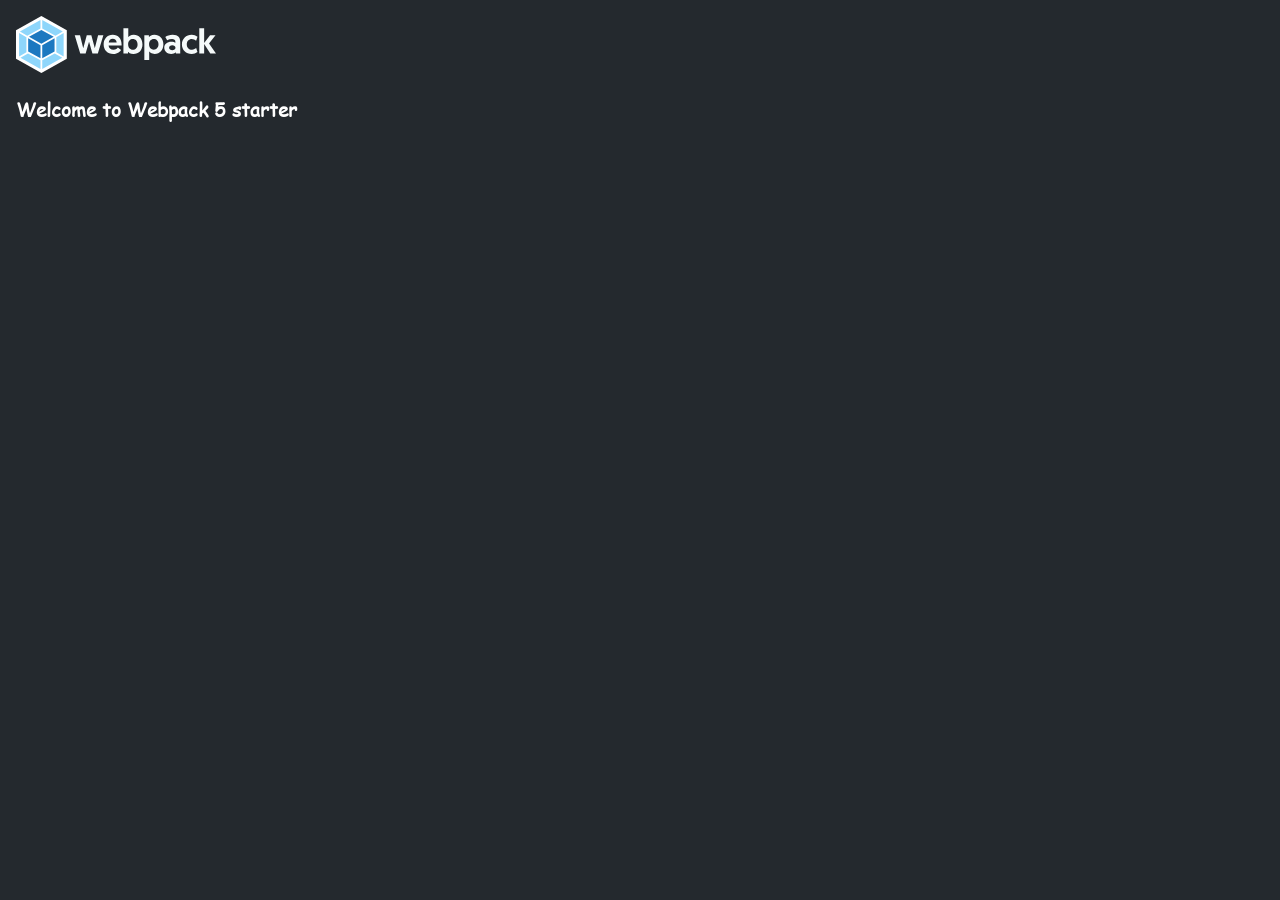
==== index.html @ f0189f98 "Updates" ====
<!DOCTYPE html>
<html lang="en">
  <head>
    <meta charset="UTF-8">
    <meta name="viewport" content="width=device-width,user-scalable=no,initial-scale=1,maximum-scale=1,minimum-scale=1">
    <meta http-equiv="X-UA-Compatible" content="ie=edge">
    <title>Webpack 5 Starter</title>
  <script defer="defer" src="./js/bundle.js"></script><link href="style.css" rel="stylesheet"></head>
  <body>
    <img src="./img/webpack.svg" alt="Webpack Logo" width="200px">
    <h3>Welcome to Webpack 5 starter </h3>
  </body>
</html>
---- style.css ----
@font-face{font-family:"Comic";src:url(fonts/comic.ttf) format("truetype");font-weight:normal;font-style:italic}body{padding:1rem;margin:0;font-family:Comic,sans-serif;background-color:#24292e;color:#fff}

/*# sourceMappingURL=style.css.map*/
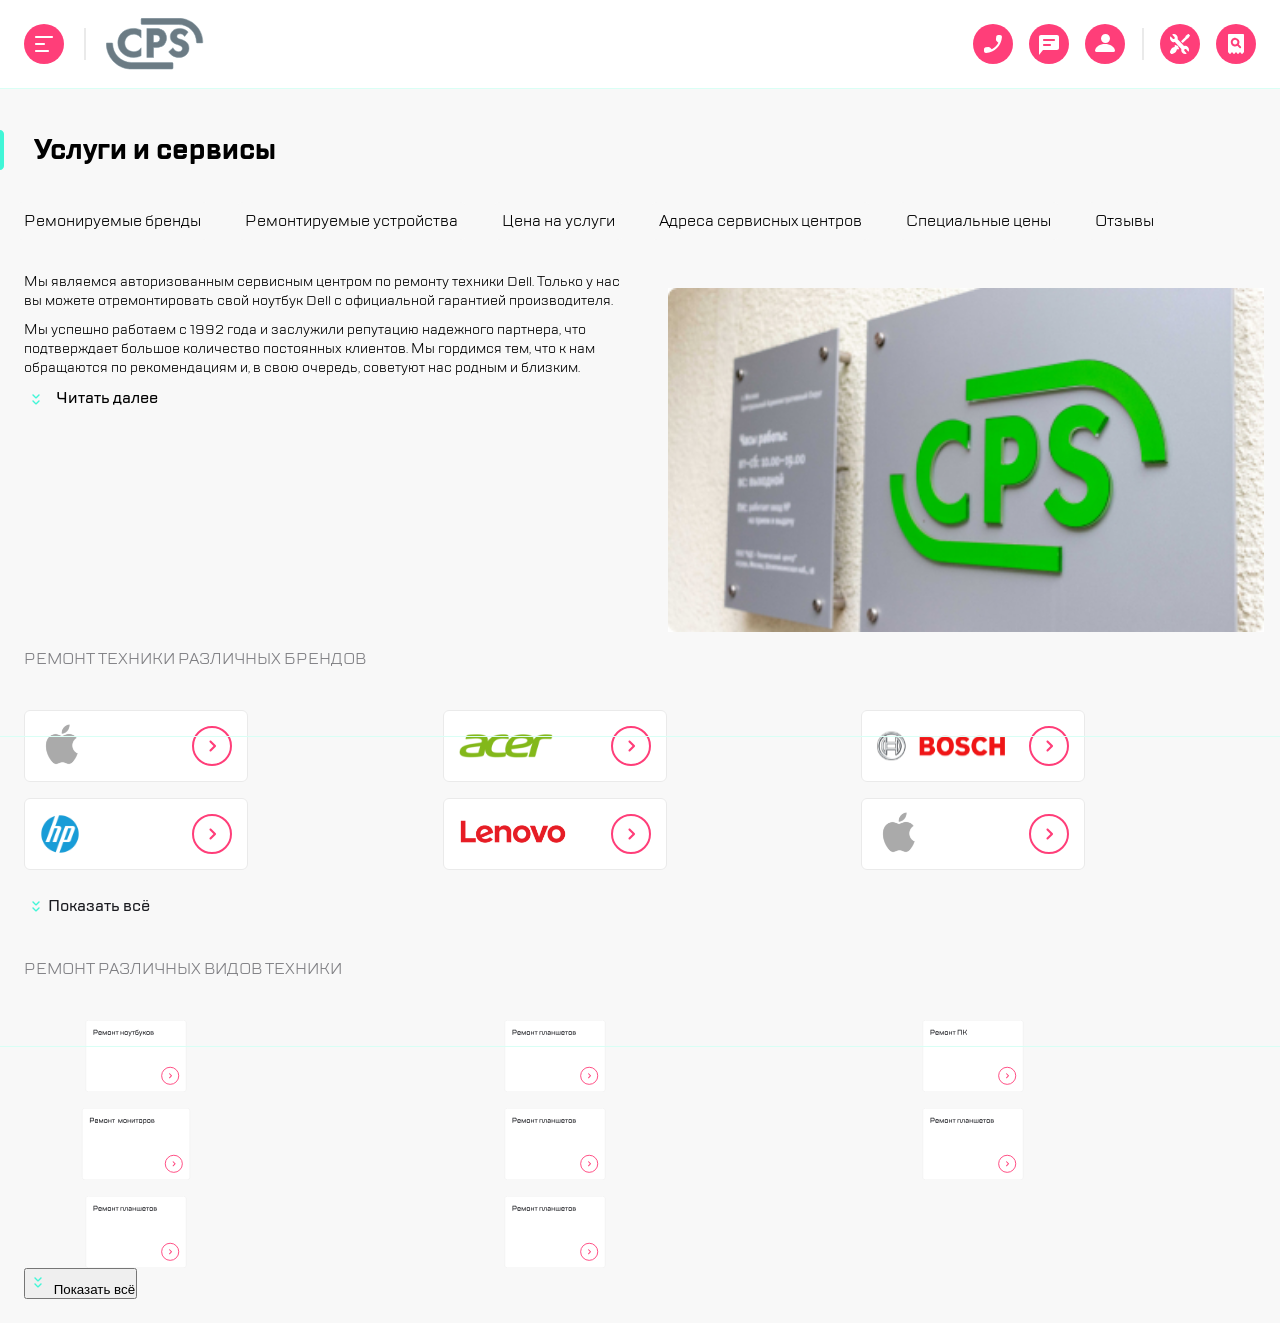
==== commit 27d359da: "Updates" ====
--- a/index.html
+++ b/index.html
@@ -4,10 +4,166 @@
     <meta charset="UTF-8">
     <meta name="viewport" content="width=device-width,user-scalable=no,initial-scale=1,maximum-scale=1,minimum-scale=1">
     <meta http-equiv="X-UA-Compatible" content="ie=edge">
-    <title>Webpack 5 Starter</title>
-  <script defer="defer" src="./js/bundle.js"></script><link href="style.css" rel="stylesheet"></head>
+    <link rel="stylesheet" href="https://cdn.jsdelivr.net/npm/swiper@12/swiper-bundle.min.css">
+    <title>Adaptive design</title>
+<script defer="defer" src="./js/bundle.js"></script><link href="style.css" rel="stylesheet"></head>
   <body>
-    <img src="./img/webpack.svg" alt="Webpack Logo" width="200px">
-    <h3>Welcome to Webpack 5 starter </h3>
+     <aside>
+        <div class="aside-header">
+            <button class="button-icons X"><img src="img/X.svg"></button>
+            <button class="button-icons"><img src="img/Group.svg"></button>
+            <button class="button-icons"><img src="img/checkstatus.svg"></button>
+        </div>
+        
+        <div class="aside-buttons">
+            <button class="a-button tecnic">
+                <img src="img/highlight.svg">Ремонт техники
+            </button>
+            <button class="a-button">Услуги и сервисы</button>
+            <button class="a-button">Корпоративным клиентам</button>
+            <button class="a-button">Продавцам техники</button>
+            <button class="a-button">Партнерам</button>
+            <button class="a-button">Производителям</button>
+            <button class="a-button">Наши сервисные центры</button>
+            <button class="a-button">Контакты</button>
+        </div>
+
+        <div class="aside-contact__icons">
+            <button class="contact-icons"><img src="img/call.svg"></button>
+            <button class="contact-icons"><img src="img/chat.svg"></button>
+            <button class="contact-icons"><img src="img/profile.svg"></button>
+        </div>
+
+        <div class="aside-contact__info"> 
+            <p class="mail">mail@cps.com</p>
+            <p class="number">8 800 890 8900</p>
+        </div>    
+        
+        <div class="aside-lang">
+            <button class="lang">RU</button>
+            <button class="lang">EN</button>
+            <button class="lang">CH</button>
+        </div>
+      </aside> 
+
+      <main>
+        <header>
+          <div class="burger_and_logo">
+            <img class="burger" src="img/burger.svg" alt="">
+            <span class="vertical_bar"></span>
+            <img class="CPS_logo" src="img/cps.svg" alt="">
+          </div>
+          <div class="pad_icons">
+              <img src="img/call.svg" alt="">
+              <img src="img/chat.svg" alt="">
+              <img src="img/profile.svg" alt="">
+          </div>
+          <div class="repair_and_checkstatus">
+            <span class="vertical_bar2"></span>
+            <img src="img/repair.svg" alt="">
+            <img src="img/checkstatus.svg" alt="">
+          </div>
+            <div class="blue-line"></div>
+        </header>
+
+        <section class="section_h1">
+          <img class="h1_blue--bar" src="img/highlight.svg" alt="">
+          <h1 class="service_and_status">Услуги и сервисы</h1>
+                  <div class="pc_icons">
+          <div class="repair_pc">
+            <span>Оставить заявку</span>
+            <img src="img/repair.svg" alt="">
+          </div>
+          <div class="status_pc">
+            <span>Статус ремонта</span>
+            <img src="img/checkstatus.svg" alt="">
+          </div>
+        </div>
+        </section>
+            
+        <nav class="buttons">
+          <div class="buttons_scroll">    
+            <button class="navigation">Ремонируемые бренды</button>
+            <button class="navigation">Ремонтируемые устройства</button>
+            <button class="navigation">Цена на услуги</button>
+            <button class="navigation">Адреса сервисных центров</button>
+            <button class="navigation">Специальные цены</button>
+            <button class="navigation">Отзывы</button>
+          </div>    
+        </nav>
+
+        <section class="page">
+          <div class="text-content">
+            <p class="first_block">
+              Мы являемся авторизованным сервисным центром по ремонту техники Dell. 
+              Только у нас вы можете отремонтировать свой ноутбук Dell с официальной гарантией производителя. 
+            </p>
+            <p class="second_block">
+              Мы успешно работаем с 1992 года и заслужили репутацию надежного партнера, что подтверждает большое количество постоянных клиентов. 
+              Мы гордимся тем, что к нам обращаются по рекомендациям и, в свою очередь, советуют нас родным и близким.
+            </p>
+            <div class="read_more">
+              <img class="read_more--arrow" src="img/expand.svg" alt=""> 
+              <span class="read_more--text">Читать далее</span>
+            </div>
+          </div>
+          <img class="CPS_photo" src="img/_MG_3223.jpg" alt="">
+        </section>
+
+      <section class="swiper__brand-cards">
+        <img class="blue-line" src="img/line.svg" alt="">
+        <h1 class="repair-h1">РЕМОНТ ТЕХНИКИ РАЗЛИЧНЫХ БРЕНДОВ</h1>
+        <div class="swiper brandsSwiper">
+          <div class="swiper-wrapper">
+              <div class="swiper-slide"><img src="img/apple.svg" alt=""></div>
+              <div class="swiper-slide"><img src="img/acer.svg" alt=""></div>
+              <div class="swiper-slide"><img src="img/bosch.svg" alt=""></div>
+              <div class="swiper-slide"><img src="img/hp.svg" alt=""></div>
+              <div class="swiper-slide"><img src="img/lenovo.svg" alt=""></div>
+              <div class="swiper-slide"><img src="img/apple(copy).svg" alt=""></div>
+              <div class="swiper-slide hidden"><img src="img/apple.svg" alt=""></div>
+              <div class="swiper-slide hidden"><img src="img/apple.svg" alt=""></div>
+              <div class="swiper-slide hidden_pc"><img src="img/apple.svg" alt=""></div>
+              <div class="swiper-slide hidden_pc"><img src="img/apple.svg" alt=""></div>
+              <div class="swiper-slide hidden_pc"><img src="img/apple.svg" alt=""></div>
+              <div class="swiper-slide hidden_pc"><img src="img/apple.svg" alt=""></div>
+            </div>
+            <div class="open-hide">
+              <button class="show-more" type="button">
+              <img class="show-more__icon" src="img/expand.svg">
+              <span>Показать всё</span>
+              </button>
+            </div>
+            <div class="swiper-pagination swiper-pagination-brands"></div>
+        </div>
+      </section>
+
+      <section class="swiper__video-tech">
+        <img class="blue-line" src="img/line.svg" alt="">
+        <h1 class="repair-h1">РЕМОНТ РАЗЛИЧНЫХ ВИДОВ ТЕХНИКИ</h1>
+        <div class="swiper videoTechSwiper">
+          <div class="swiper-wrapper">
+              <div class="swiper-slide"><img src="img/cat1 (2).svg" alt=""></div>
+              <div class="swiper-slide"><img src="img/repair_pads.svg" alt=""></div>
+              <div class="swiper-slide"><img src="img/repair_pc.svg" alt=""></div>
+              <div class="swiper-slide"><img src="img/cat4.svg" alt=""></div>
+              <div class="swiper-slide hidden_video-pc"><img src="img/repair_pads.svg" alt=""></div>
+              <div class="swiper-slide hidden_video-pc"><img src="img/repair_pads.svg" alt=""></div>
+              <div class="swiper-slide hidden_video-pc"><img src="img/repair_pads.svg" alt=""></div>
+              <div class="swiper-slide hidden_video-pc"><img src="img/repair_pads.svg" alt=""></div>
+            </div>
+            <div class="open-hide-video">
+              <button class="show-more-video" type="button">
+              <img class="show-more__video" src="img/expand.svg">
+              <span>Показать всё</span>
+              </button>
+            </div>
+            <div class="swiper-pagination swiper-pagination-video"></div>
+        </div>
+      </section>
+      <script src="https://cdn.jsdelivr.net/npm/swiper@12/swiper-bundle.min.js"></script>
+      <script src="script.js"></script>
+      </main>
+
   </body>
 </html>
--- a/style.css
+++ b/style.css
@@ -1,3 +1,3 @@
-@font-face{font-family:"Comic";src:url(fonts/comic.ttf) format("truetype");font-weight:normal;font-style:italic}body{padding:1rem;margin:0;font-family:Comic,sans-serif;background-color:#24292e;color:#fff}
+*{box-sizing:border-box;margin:0}body{display:flex;width:768px;width:100%;background-color:#fff}aside{display:flex;flex-direction:column;overflow-y:auto;height:auto;width:320px;min-width:0;max-width:100%;padding-top:24px;padding-bottom:32px;background-color:#fff}.aside-header{display:flex;align-items:center;padding-left:24px;gap:16.73px}.button-icons{border:none;background-color:#fff}.aside-header button:first-child{transition:all 1s ease}.aside-header button:first-child:hover{opacity:1;transform:translateY(-10%)}.aside-header button:nth-child(2){transition:transform 1s ease-in}.aside-header button:nth-child(2):hover{transform:perspective(100px) rotateX(50deg);transition:transform 1s ease-out}.aside-header button:last-child{margin-left:auto;margin-right:24px;transition:all 1s ease}.aside-header button:last-child:hover{opacity:1;transform:translateY(-10%)}.aside-buttons{display:flex;flex-direction:column;gap:16px;margin-top:53px;margin-bottom:20px}.a-button{display:flex;align-items:center;border:none;width:100%;padding-left:24px;background-color:#fff;font-family:"TTlakes";font-weight:500;font-size:16px}.tecnic{position:relative;align-items:center;gap:20px;padding-left:0px;color:#7e7e82}.a-button:focus{color:#7e7e82}.aside-contact__icons{display:flex;margin-left:24px;gap:16px;margin-top:auto}.contact-icons{border:none;background-color:#fff}.aside-contact__icons button:first-child:hover{transition:all 1s ease;opacity:1;transform:translateY(-10%)}.aside-contact__icons button:nth-child(2):hover{transition:all 1s ease;opacity:1;transform:translateY(-10%)}.aside-contact__icons button:last-child:hover{transition:all 1s ease;opacity:1;transform:translateY(-10%)}.aside-contact__info{margin-top:16px;margin-left:24px;font-size:16px;font-family:"TTlakes";font-size:400;font-size:16px}.mail{transition:font-size 1s ease}.mail:hover{font-size:18px;color:#df39a7}.aside-contact__info .number{margin-top:12px;font-weight:700;font-size:24px}.aside-lang{display:flex;flex-direction:row;margin-top:40px;margin-left:24px;gap:7px;font-family:"TTlakes";font-weight:400;font-size:16px}.lang{border:none;background-color:#fff;animation:pulse 1s infinite;font-family:"TTlakes";font-weight:400;font-size:16px}.lang:focus{color:#7e7e82}.lang:first-child{color:#7e7e82}@keyframes pulse{0%{transform:scale(1)}50%{transform:scale(1.1)}100%{transform:scale(1)}}@media(min-width: 1366px){.X{display:none}}@font-face{font-family:"TTlakes";src:url(fonts/TTLakes-Regular.woff) format("woff");font-weight:400;font-style:normal;font-display:swap}@font-face{font-family:"TTlakes";src:url(fonts/TTLakes-Medium.woff) format("woff");font-weight:500;font-style:normal;font-display:swap}@font-face{font-family:"TTlakes";src:url(fonts/TTLakes-Bold.woff) format("woff");font-weight:700;font-style:normal;font-display:swap}*{box-sizing:border-box;margin:0;padding:0}body{background-color:#f8f8f8;max-width:2000px}header{display:flex;justify-content:space-between;background-color:#fff}.burger_and_logo{display:flex;align-items:center;justify-content:space-between;gap:16.73px;margin-left:16px}.pad_icons{display:none}.pc_icons{display:none}.repair_and_checkstatus{display:flex;align-items:center;margin-right:16px;gap:16px}.vertical_bar{display:none}.vertical_bar2{margin-top:28px;margin-bottom:28px;margin-left:16.73px;width:2px;height:32px;background-color:#eaeaea}@media(min-width: 768px)and (max-width: 1365px){body{background-color:#f8f8f8}header{display:flex;justify-content:space-between;background-color:#fff;position:relative}.burger_and_logo{display:flex;align-items:center;gap:20px;margin-left:24px}.pad_icons{display:flex;align-items:center;margin-left:auto;gap:16px}.pc_icons{display:none}.repair_and_checkstatus{display:flex;align-items:center;margin-right:24px;gap:16px}.vertical_bar{display:flex;margin-top:28px;margin-bottom:28px;width:2px;height:32px;background-color:#eaeaea}.vertical_bar2{margin-top:28px;margin-bottom:28px;margin-left:16.73px;width:2px;height:32px;background-color:#eaeaea}.blue-line{position:absolute;height:1px;width:100%;z-index:100;margin-top:88px;color:#41f6d7;background-color:#d9fff5}}@media(min-width: 1366px){body{background-color:#f8f8f8}header{display:none}.pc_icons{display:flex;align-items:center;gap:32px;margin-left:auto;margin-right:32px;font-family:"TTlakes";font-size:16px;font-weight:400}.status_pc,.repair_pc{display:flex;align-items:center;gap:9px}}nav{display:flex;margin-top:32px}.buttons{width:100%;overflow-x:auto;overflow-y:hidden;white-space:nowrap;scrollbar-width:none}.buttons_scroll{display:flex;overflow-x:auto}.navigation:focus{padding:6px;border:2px solid #b8ffec;border-radius:6px;outline:none;background-color:#fff}.navigation{margin-left:16px;padding:8px;background-color:#f8f8f8;border:2px none;border-radius:6px;font-family:"TTlakes";font-size:16px;font-weight:100}@media(min-width: 768px)and (max-width: 1365px){nav{display:flex;margin-top:32px}.buttons{width:100%;overflow-x:auto;overflow-y:hidden;white-space:nowrap;scrollbar-width:none}.buttons_scroll{display:flex;gap:12px}.navigation:focus{padding:6px;border:2px solid #b8ffec;border-radius:6px;outline:none;background-color:#fff}.navigation{margin-left:16px;padding:8px;background-color:#f8f8f8;border:2px none;border-radius:6px;font-family:"TTlakes";font-size:16px;font-weight:100}}@media(min-width: 1366px){nav{display:flex;width:100%;margin-top:8px}.buttons{width:100%}.buttons_scroll{display:flex;flex-wrap:wrap;padding-left:20px}.navigation:focus{padding:6px;border:2px solid #b8ffec;border-radius:6px;outline:none;background-color:#fff}.navigation{white-space:nowrap;margin-left:16px;padding:8px;background-color:#f8f8f8;border:2px none;border-radius:6px;font-family:"TTlakes";font-size:16px;font-weight:100}}.page{max-width:100%;margin-top:24px;margin-left:16px;margin-right:16px;font-family:"TTlakes";font-size:14px;font-weight:400}.text-content{width:100%}.second_block{display:none}.read_more{margin-top:16px}.read_more--text{position:absolute;margin-left:8px;font-family:"TTlakes";font-size:16px;font-weight:500}.CPS_photo{width:100%;margin-top:16px}@media(min-width: 768px)and (max-width: 1365px){body{background-color:#f8f8f8}.page{display:grid;grid-template-columns:repeat(2, 1fr);margin-top:32px;margin-left:24px;margin-right:16px;gap:48px;font-family:"TTlakes";font-size:14px;font-weight:400}.text-content{width:100%}.second_block{display:block;margin-top:10px}.read_more{position:relative;margin-top:10px}.read_more--text{position:absolute;margin-left:8px;font-family:"TTlakes";font-size:16px;font-weight:500}.CPS_photo{width:100%}}@media(min-width: 1366px)and (max-width: 2000px){.page{display:grid;grid-template-columns:repeat(2, 1fr);margin-top:32px;margin-left:34px;margin-right:28.65px;gap:48px;font-family:"TTlakes";font-size:14px;font-weight:400}.text-content{width:100%}.second_block{display:block;margin-top:10px}.read_more{position:relative;margin-top:10px}.read_more--text{position:absolute;margin-left:8px;font-family:"TTlakes";font-size:16px;font-weight:500}.CPS_photo{width:100%}}.section_h1{display:flex;align-items:center;flex-wrap:wrap}.h1_blue--bar{position:flex}.service_and_status{font-family:"TTlakes";font-size:28px;font-weight:700;margin-left:12px}@media(min-width: 1366px)and (max-width: 2000px){.section_h1{display:flex;align-items:center;margin-top:24px}.h1_blue--bar{position:flex}.service_and_status{font-family:"TTlakes";font-size:28px;font-weight:700;margin-left:24px}}@media(min-width: 1120px)and (max-width: 1600px){.section_h1{display:flex;align-items:center;margin-top:42px}.h1_blue--bar{display:flex}.service_and_status{display:flex;margin-left:30px;font-family:"TTlakes";font-size:28px;font-weight:700}}@font-face{font-family:"TTlakes";src:url(fonts/TTLakes-Bold.ttf);font-weight:700;font-style:bold}@font-face{font-family:"TTlakes";src:url(fonts/TTLakes-Medium.ttf);font-weight:500;font-style:medium}@font-face{font-family:"TTlakes";src:url(fonts/TTLakes-Regular.ttf);font-weight:400;font-style:regular}*{box-sizing:border-box;margin:0}.swiper__brend-cards{overflow-y:auto;width:100%;max-width:320px;margin-top:32px}.blue-line{display:flex;width:100%}.repair-h1{display:flex;margin-top:15px;margin-left:16px;color:#7e7e82;font-family:"TTlakes";font-size:16px;font-weight:400}.swiper{width:100%;max-width:320px;margin-top:16px;padding-top:20px;padding-bottom:70px;background-color:#f8f8f8}.swiper-slide{display:flex;gap:16px;height:72px;width:240px;margin-left:16px}.swiper-pagination{display:flex;justify-content:center;align-items:center;gap:4px;padding-bottom:30px;width:320px;max-width:100%}.swiper-pagination-bullet{width:12px;height:12px;background:#ddd;opacity:1}.swiper-pagination-bullet-active{background:#b5b6bc}.show-more{display:none}.hidden_pc{display:none}@media(min-width: 768px)and (max-width: 1365px){.swiper-pagination{display:none}.repair-h1{display:flex;margin-top:16px;margin-left:24px;color:#7e7e82;font-family:"TTlakes";font-size:16px;font-weight:400}.swiper__brend-cards{max-width:100%}.swiper{max-width:100%;padding:24px}.swiper-wrapper{display:grid;grid-template-columns:repeat(3, minmax(224px, 1fr));gap:16px 24px}.swiper-slide{width:224px;height:72px;margin-left:0}.swiper-slide img{width:100%}.blue-line{height:1px;max-width:100%;background-color:#d9fff5}.show-more{margin-top:24px;border:none;background:rgba(0,0,0,0);font-family:"TTlakes";font-size:16px;font-weight:500;color:#1b1c21;cursor:pointer}.show-more{display:flex;align-items:center}.hidden_pc{display:none !important}.hidden{display:none}.hidden.show{display:flex}.show-more__icon{transition:transform .3s ease}.show-more.open .show-more__icon{transform:rotate(180deg)}}@media(min-width: 1366px){.swiper-pagination-brands{display:none}.repair-h1{display:flex;margin-top:16px;margin-left:32px;color:#7e7e82;font-family:"TTlakes";font-size:16px;font-weight:400}.swiper__brand-cards{max-width:100%;background-color:#fff}.swiper{max-width:100%;padding:32px}.swiper-wrapper{display:grid;grid-template-columns:repeat(4, minmax(240px, 1fr));gap:16px 20px}.swiper__brand-cards .swiper-slide{width:240px;height:72px;margin-left:0}.swiper-slide img{width:100%}.blue-line{height:1px;max-width:100%;background-color:#d9fff5}.show-more{margin-top:24px;border:none;background:rgba(0,0,0,0);font-family:"TTlakes";font-size:16px;font-weight:500;color:#1b1c21;cursor:pointer}.show-more{display:flex;align-items:center}.hidden_pc{display:none}.hidden_pc.show{display:flex}.show-more__icon{transition:transform .3s ease}.show-more.open .show-more__icon{transform:rotate(180deg)}.swiper-pagination-video{display:none}.repair-h1{display:flex;margin-top:16px;margin-left:32px;color:#7e7e82;font-family:"TTlakes";font-size:16px;font-weight:400}.swiper__video-tech{max-width:100%;background-color:#fff}.swiper{max-width:100%;padding:32px}.swiper-wrapper{display:grid;grid-template-columns:repeat(4, minmax(240px, 1fr));gap:16px 20px}.swiper__video-tech .swiper-slide{width:240px;height:160px;margin-left:0}.swiper-slide img{width:100%}.blue-line{height:1px;max-width:100%;background-color:#d9fff5}.show-more-video{margin-top:24px;border:none;background:rgba(0,0,0,0);font-family:"TTlakes";font-size:16px;font-weight:500;color:#1b1c21;cursor:pointer}.show-more-video{display:flex;align-items:center}.hidden_video-pc{display:none}.hidden_video-pc.show{display:flex}.show-more__video{transition:transform .3s ease}.show-more.open .show-more__video{transform:rotate(180deg)}}*{box-sizing:border-box}aside{display:none}@media(min-width: 1366px){body{display:flex;min-height:100vh}aside{display:block;width:300px;flex-shrink:0}main{flex:1;min-width:0}}
 
 /*# sourceMappingURL=style.css.map*/
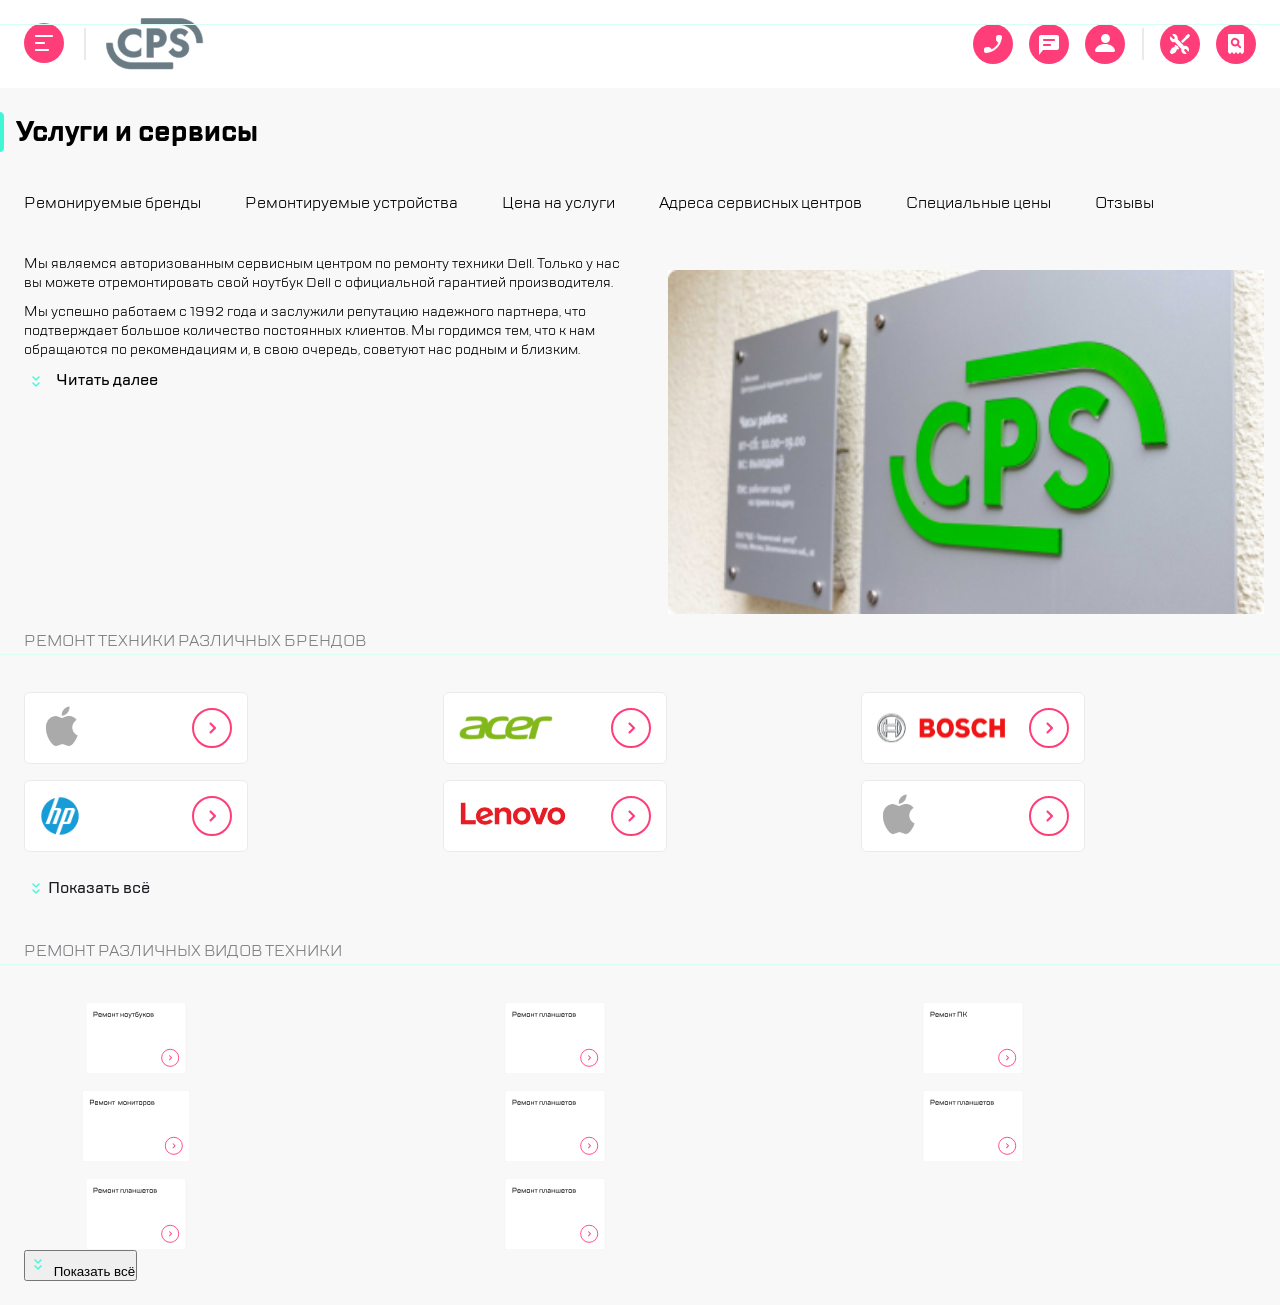
==== commit cb17ba63: "Updates" ====
--- a/index.html
+++ b/index.html
@@ -44,12 +44,14 @@
             <button class="lang">EN</button>
             <button class="lang">CH</button>
         </div>
-      </aside> 
+      </aside>
 
       <main>
         <header>
           <div class="burger_and_logo">
-            <img class="burger" src="img/burger.svg" alt="">
+            <button class="burger" type="button">
+            <img src="img/burger.svg" alt="">
+            </button>
             <span class="vertical_bar"></span>
             <img class="CPS_logo" src="img/cps.svg" alt="">
           </div>
@@ -107,10 +109,10 @@
               <span class="read_more--text">Читать далее</span>
             </div>
           </div>
-          <img class="CPS_photo" src="img/_MG_3223.jpg" alt="">
+          <img class="CPS_photo" src="img/cps.jpg" alt="">
         </section>
 
-      <section class="swiper__brand-cards">
+       <section class="swiper__brand-cards">
         <img class="blue-line" src="img/line.svg" alt="">
         <h1 class="repair-h1">РЕМОНТ ТЕХНИКИ РАЗЛИЧНЫХ БРЕНДОВ</h1>
         <div class="swiper brandsSwiper">
@@ -138,7 +140,7 @@
         </div>
       </section>
 
-      <section class="swiper__video-tech">
+       <section class="swiper__video-tech">
         <img class="blue-line" src="img/line.svg" alt="">
         <h1 class="repair-h1">РЕМОНТ РАЗЛИЧНЫХ ВИДОВ ТЕХНИКИ</h1>
         <div class="swiper videoTechSwiper">
@@ -159,11 +161,11 @@
               </button>
             </div>
             <div class="swiper-pagination swiper-pagination-video"></div>
-        </div>
-      </section>
+        </div> 
+      </section> 
       <script src="https://cdn.jsdelivr.net/npm/swiper@12/swiper-bundle.min.js"></script>
       <script src="script.js"></script>
-      </main>
+      </main> 
 
   </body>
 </html>
--- a/style.css
+++ b/style.css
@@ -1,3 +1,3 @@
-*{box-sizing:border-box;margin:0}body{display:flex;width:768px;width:100%;background-color:#fff}aside{display:flex;flex-direction:column;overflow-y:auto;height:auto;width:320px;min-width:0;max-width:100%;padding-top:24px;padding-bottom:32px;background-color:#fff}.aside-header{display:flex;align-items:center;padding-left:24px;gap:16.73px}.button-icons{border:none;background-color:#fff}.aside-header button:first-child{transition:all 1s ease}.aside-header button:first-child:hover{opacity:1;transform:translateY(-10%)}.aside-header button:nth-child(2){transition:transform 1s ease-in}.aside-header button:nth-child(2):hover{transform:perspective(100px) rotateX(50deg);transition:transform 1s ease-out}.aside-header button:last-child{margin-left:auto;margin-right:24px;transition:all 1s ease}.aside-header button:last-child:hover{opacity:1;transform:translateY(-10%)}.aside-buttons{display:flex;flex-direction:column;gap:16px;margin-top:53px;margin-bottom:20px}.a-button{display:flex;align-items:center;border:none;width:100%;padding-left:24px;background-color:#fff;font-family:"TTlakes";font-weight:500;font-size:16px}.tecnic{position:relative;align-items:center;gap:20px;padding-left:0px;color:#7e7e82}.a-button:focus{color:#7e7e82}.aside-contact__icons{display:flex;margin-left:24px;gap:16px;margin-top:auto}.contact-icons{border:none;background-color:#fff}.aside-contact__icons button:first-child:hover{transition:all 1s ease;opacity:1;transform:translateY(-10%)}.aside-contact__icons button:nth-child(2):hover{transition:all 1s ease;opacity:1;transform:translateY(-10%)}.aside-contact__icons button:last-child:hover{transition:all 1s ease;opacity:1;transform:translateY(-10%)}.aside-contact__info{margin-top:16px;margin-left:24px;font-size:16px;font-family:"TTlakes";font-size:400;font-size:16px}.mail{transition:font-size 1s ease}.mail:hover{font-size:18px;color:#df39a7}.aside-contact__info .number{margin-top:12px;font-weight:700;font-size:24px}.aside-lang{display:flex;flex-direction:row;margin-top:40px;margin-left:24px;gap:7px;font-family:"TTlakes";font-weight:400;font-size:16px}.lang{border:none;background-color:#fff;animation:pulse 1s infinite;font-family:"TTlakes";font-weight:400;font-size:16px}.lang:focus{color:#7e7e82}.lang:first-child{color:#7e7e82}@keyframes pulse{0%{transform:scale(1)}50%{transform:scale(1.1)}100%{transform:scale(1)}}@media(min-width: 1366px){.X{display:none}}@font-face{font-family:"TTlakes";src:url(fonts/TTLakes-Regular.woff) format("woff");font-weight:400;font-style:normal;font-display:swap}@font-face{font-family:"TTlakes";src:url(fonts/TTLakes-Medium.woff) format("woff");font-weight:500;font-style:normal;font-display:swap}@font-face{font-family:"TTlakes";src:url(fonts/TTLakes-Bold.woff) format("woff");font-weight:700;font-style:normal;font-display:swap}*{box-sizing:border-box;margin:0;padding:0}body{background-color:#f8f8f8;max-width:2000px}header{display:flex;justify-content:space-between;background-color:#fff}.burger_and_logo{display:flex;align-items:center;justify-content:space-between;gap:16.73px;margin-left:16px}.pad_icons{display:none}.pc_icons{display:none}.repair_and_checkstatus{display:flex;align-items:center;margin-right:16px;gap:16px}.vertical_bar{display:none}.vertical_bar2{margin-top:28px;margin-bottom:28px;margin-left:16.73px;width:2px;height:32px;background-color:#eaeaea}@media(min-width: 768px)and (max-width: 1365px){body{background-color:#f8f8f8}header{display:flex;justify-content:space-between;background-color:#fff;position:relative}.burger_and_logo{display:flex;align-items:center;gap:20px;margin-left:24px}.pad_icons{display:flex;align-items:center;margin-left:auto;gap:16px}.pc_icons{display:none}.repair_and_checkstatus{display:flex;align-items:center;margin-right:24px;gap:16px}.vertical_bar{display:flex;margin-top:28px;margin-bottom:28px;width:2px;height:32px;background-color:#eaeaea}.vertical_bar2{margin-top:28px;margin-bottom:28px;margin-left:16.73px;width:2px;height:32px;background-color:#eaeaea}.blue-line{position:absolute;height:1px;width:100%;z-index:100;margin-top:88px;color:#41f6d7;background-color:#d9fff5}}@media(min-width: 1366px){body{background-color:#f8f8f8}header{display:none}.pc_icons{display:flex;align-items:center;gap:32px;margin-left:auto;margin-right:32px;font-family:"TTlakes";font-size:16px;font-weight:400}.status_pc,.repair_pc{display:flex;align-items:center;gap:9px}}nav{display:flex;margin-top:32px}.buttons{width:100%;overflow-x:auto;overflow-y:hidden;white-space:nowrap;scrollbar-width:none}.buttons_scroll{display:flex;overflow-x:auto}.navigation:focus{padding:6px;border:2px solid #b8ffec;border-radius:6px;outline:none;background-color:#fff}.navigation{margin-left:16px;padding:8px;background-color:#f8f8f8;border:2px none;border-radius:6px;font-family:"TTlakes";font-size:16px;font-weight:100}@media(min-width: 768px)and (max-width: 1365px){nav{display:flex;margin-top:32px}.buttons{width:100%;overflow-x:auto;overflow-y:hidden;white-space:nowrap;scrollbar-width:none}.buttons_scroll{display:flex;gap:12px}.navigation:focus{padding:6px;border:2px solid #b8ffec;border-radius:6px;outline:none;background-color:#fff}.navigation{margin-left:16px;padding:8px;background-color:#f8f8f8;border:2px none;border-radius:6px;font-family:"TTlakes";font-size:16px;font-weight:100}}@media(min-width: 1366px){nav{display:flex;width:100%;margin-top:8px}.buttons{width:100%}.buttons_scroll{display:flex;flex-wrap:wrap;padding-left:20px}.navigation:focus{padding:6px;border:2px solid #b8ffec;border-radius:6px;outline:none;background-color:#fff}.navigation{white-space:nowrap;margin-left:16px;padding:8px;background-color:#f8f8f8;border:2px none;border-radius:6px;font-family:"TTlakes";font-size:16px;font-weight:100}}.page{max-width:100%;margin-top:24px;margin-left:16px;margin-right:16px;font-family:"TTlakes";font-size:14px;font-weight:400}.text-content{width:100%}.second_block{display:none}.read_more{margin-top:16px}.read_more--text{position:absolute;margin-left:8px;font-family:"TTlakes";font-size:16px;font-weight:500}.CPS_photo{width:100%;margin-top:16px}@media(min-width: 768px)and (max-width: 1365px){body{background-color:#f8f8f8}.page{display:grid;grid-template-columns:repeat(2, 1fr);margin-top:32px;margin-left:24px;margin-right:16px;gap:48px;font-family:"TTlakes";font-size:14px;font-weight:400}.text-content{width:100%}.second_block{display:block;margin-top:10px}.read_more{position:relative;margin-top:10px}.read_more--text{position:absolute;margin-left:8px;font-family:"TTlakes";font-size:16px;font-weight:500}.CPS_photo{width:100%}}@media(min-width: 1366px)and (max-width: 2000px){.page{display:grid;grid-template-columns:repeat(2, 1fr);margin-top:32px;margin-left:34px;margin-right:28.65px;gap:48px;font-family:"TTlakes";font-size:14px;font-weight:400}.text-content{width:100%}.second_block{display:block;margin-top:10px}.read_more{position:relative;margin-top:10px}.read_more--text{position:absolute;margin-left:8px;font-family:"TTlakes";font-size:16px;font-weight:500}.CPS_photo{width:100%}}.section_h1{display:flex;align-items:center;flex-wrap:wrap}.h1_blue--bar{position:flex}.service_and_status{font-family:"TTlakes";font-size:28px;font-weight:700;margin-left:12px}@media(min-width: 1366px)and (max-width: 2000px){.section_h1{display:flex;align-items:center;margin-top:24px}.h1_blue--bar{position:flex}.service_and_status{font-family:"TTlakes";font-size:28px;font-weight:700;margin-left:24px}}@media(min-width: 1120px)and (max-width: 1600px){.section_h1{display:flex;align-items:center;margin-top:42px}.h1_blue--bar{display:flex}.service_and_status{display:flex;margin-left:30px;font-family:"TTlakes";font-size:28px;font-weight:700}}@font-face{font-family:"TTlakes";src:url(fonts/TTLakes-Bold.ttf);font-weight:700;font-style:bold}@font-face{font-family:"TTlakes";src:url(fonts/TTLakes-Medium.ttf);font-weight:500;font-style:medium}@font-face{font-family:"TTlakes";src:url(fonts/TTLakes-Regular.ttf);font-weight:400;font-style:regular}*{box-sizing:border-box;margin:0}.swiper__brend-cards{overflow-y:auto;width:100%;max-width:320px;margin-top:32px}.blue-line{display:flex;width:100%}.repair-h1{display:flex;margin-top:15px;margin-left:16px;color:#7e7e82;font-family:"TTlakes";font-size:16px;font-weight:400}.swiper{width:100%;max-width:320px;margin-top:16px;padding-top:20px;padding-bottom:70px;background-color:#f8f8f8}.swiper-slide{display:flex;gap:16px;height:72px;width:240px;margin-left:16px}.swiper-pagination{display:flex;justify-content:center;align-items:center;gap:4px;padding-bottom:30px;width:320px;max-width:100%}.swiper-pagination-bullet{width:12px;height:12px;background:#ddd;opacity:1}.swiper-pagination-bullet-active{background:#b5b6bc}.show-more{display:none}.hidden_pc{display:none}@media(min-width: 768px)and (max-width: 1365px){.swiper-pagination{display:none}.repair-h1{display:flex;margin-top:16px;margin-left:24px;color:#7e7e82;font-family:"TTlakes";font-size:16px;font-weight:400}.swiper__brend-cards{max-width:100%}.swiper{max-width:100%;padding:24px}.swiper-wrapper{display:grid;grid-template-columns:repeat(3, minmax(224px, 1fr));gap:16px 24px}.swiper-slide{width:224px;height:72px;margin-left:0}.swiper-slide img{width:100%}.blue-line{height:1px;max-width:100%;background-color:#d9fff5}.show-more{margin-top:24px;border:none;background:rgba(0,0,0,0);font-family:"TTlakes";font-size:16px;font-weight:500;color:#1b1c21;cursor:pointer}.show-more{display:flex;align-items:center}.hidden_pc{display:none !important}.hidden{display:none}.hidden.show{display:flex}.show-more__icon{transition:transform .3s ease}.show-more.open .show-more__icon{transform:rotate(180deg)}}@media(min-width: 1366px){.swiper-pagination-brands{display:none}.repair-h1{display:flex;margin-top:16px;margin-left:32px;color:#7e7e82;font-family:"TTlakes";font-size:16px;font-weight:400}.swiper__brand-cards{max-width:100%;background-color:#fff}.swiper{max-width:100%;padding:32px}.swiper-wrapper{display:grid;grid-template-columns:repeat(4, minmax(240px, 1fr));gap:16px 20px}.swiper__brand-cards .swiper-slide{width:240px;height:72px;margin-left:0}.swiper-slide img{width:100%}.blue-line{height:1px;max-width:100%;background-color:#d9fff5}.show-more{margin-top:24px;border:none;background:rgba(0,0,0,0);font-family:"TTlakes";font-size:16px;font-weight:500;color:#1b1c21;cursor:pointer}.show-more{display:flex;align-items:center}.hidden_pc{display:none}.hidden_pc.show{display:flex}.show-more__icon{transition:transform .3s ease}.show-more.open .show-more__icon{transform:rotate(180deg)}.swiper-pagination-video{display:none}.repair-h1{display:flex;margin-top:16px;margin-left:32px;color:#7e7e82;font-family:"TTlakes";font-size:16px;font-weight:400}.swiper__video-tech{max-width:100%;background-color:#fff}.swiper{max-width:100%;padding:32px}.swiper-wrapper{display:grid;grid-template-columns:repeat(4, minmax(240px, 1fr));gap:16px 20px}.swiper__video-tech .swiper-slide{width:240px;height:160px;margin-left:0}.swiper-slide img{width:100%}.blue-line{height:1px;max-width:100%;background-color:#d9fff5}.show-more-video{margin-top:24px;border:none;background:rgba(0,0,0,0);font-family:"TTlakes";font-size:16px;font-weight:500;color:#1b1c21;cursor:pointer}.show-more-video{display:flex;align-items:center}.hidden_video-pc{display:none}.hidden_video-pc.show{display:flex}.show-more__video{transition:transform .3s ease}.show-more.open .show-more__video{transform:rotate(180deg)}}*{box-sizing:border-box}aside{display:none}@media(min-width: 1366px){body{display:flex;min-height:100vh}aside{display:block;width:300px;flex-shrink:0}main{flex:1;min-width:0}}
+*{box-sizing:border-box;margin:0}body{display:flex;width:768px;width:100%;background-color:#fff}aside{display:none;flex-direction:column;overflow-y:auto;position:fixed;top:0;left:0;z-index:1000;width:320px;max-width:100%;height:100vh;padding-top:24px;padding-bottom:32px;background-color:#fff}aside.open{display:flex}@media(min-width: 1366px){aside{display:flex;position:static;width:300px;height:auto;flex-shrink:0;box-shadow:none}.X{display:none}}.aside-header{display:flex;align-items:center;padding-left:24px;gap:16.73px}.button-icons{border:none;background-color:#fff}.aside-header button:first-child{transition:all 1s ease}.aside-header button:first-child:hover{opacity:1;transform:translateY(-10%)}.aside-header button:nth-child(2){transition:transform 1s ease-in}.aside-header button:nth-child(2):hover{transform:perspective(100px) rotateX(50deg);transition:transform 1s ease-out}.aside-header button:last-child{margin-left:auto;margin-right:24px;transition:all 1s ease}.aside-header button:last-child:hover{opacity:1;transform:translateY(-10%)}.aside-buttons{display:flex;flex-direction:column;gap:16px;margin-top:43px;margin-bottom:20px}.a-button{display:flex;align-items:center;border:none;width:100%;padding-left:24px;background-color:#fff;font-family:"TTlakes";font-weight:500;font-size:16px}.tecnic{position:relative;align-items:center;margin-bottom:-6px;gap:20px;padding-left:0px;color:#7e7e82}.a-button:focus{color:#7e7e82}.aside-contact__icons{display:flex;margin-left:24px;gap:16px;margin-top:auto}.contact-icons{border:none;background-color:#fff}.aside-contact__icons button:first-child:hover{transition:all 1s ease;opacity:1;transform:translateY(-10%)}.aside-contact__icons button:nth-child(2):hover{transition:all 1s ease;opacity:1;transform:translateY(-10%)}.aside-contact__icons button:last-child:hover{transition:all 1s ease;opacity:1;transform:translateY(-10%)}.aside-contact__info{margin-top:16px;margin-left:24px;font-size:16px;font-family:"TTlakes";font-size:400;font-size:16px}.mail{transition:font-size 1s ease}.mail:hover{font-size:18px;color:#df39a7}.aside-contact__info .number{margin-top:12px;font-weight:700;font-size:24px}.aside-lang{display:flex;flex-direction:row;margin-top:40px;margin-left:24px;gap:7px;font-family:"TTlakes";font-weight:400;font-size:16px}.lang{border:none;background-color:#fff;animation:pulse 1s infinite;font-family:"TTlakes";font-weight:400;font-size:16px}.lang:focus{color:#7e7e82}.lang:first-child{color:#7e7e82}@keyframes pulse{0%{transform:scale(1)}50%{transform:scale(1.1)}100%{transform:scale(1)}}@font-face{font-family:"TTlakes";src:url(fonts/TTLakes-Regular.woff) format("woff");font-weight:400;font-style:normal;font-display:swap}@font-face{font-family:"TTlakes";src:url(fonts/TTLakes-Medium.woff) format("woff");font-weight:500;font-style:normal;font-display:swap}@font-face{font-family:"TTlakes";src:url(fonts/TTLakes-Bold.woff) format("woff");font-weight:700;font-style:normal;font-display:swap}*{box-sizing:border-box;margin:0;padding:0}body{background-color:#f8f8f8;max-width:2000px}header{display:flex;justify-content:space-between;background-color:#fff}.burger_and_logo{display:flex;align-items:center;justify-content:space-between;gap:16.73px;margin-left:16px}.burger{border:none;background-color:#fff}.pad_icons{display:none}.pc_icons{display:none}.repair_and_checkstatus{display:flex;align-items:center;margin-right:16px;gap:16px}.vertical_bar{display:none}.vertical_bar2{margin-top:28px;margin-bottom:28px;margin-left:16.73px;width:2px;height:32px;background-color:#eaeaea}.blue-line{position:flex;height:1px;width:100%;z-index:100;margin-top:24px;color:#41f6d7;background-color:#d9fff5}@media(min-width: 768px)and (max-width: 1365px){body{background-color:#f8f8f8}header{display:flex;justify-content:space-between;background-color:#fff;position:relative}.burger_and_logo{display:flex;align-items:center;gap:20px;margin-left:24px}.burger{border:none;background-color:#fff}.pad_icons{display:flex;align-items:center;margin-left:auto;gap:16px}.pc_icons{display:none}.repair_and_checkstatus{display:flex;align-items:center;margin-right:24px;gap:16px}.vertical_bar{display:flex;margin-top:28px;margin-bottom:28px;width:2px;height:32px;background-color:#eaeaea}.vertical_bar2{margin-top:28px;margin-bottom:28px;margin-left:16.73px;width:2px;height:32px;background-color:#eaeaea}.blue-line{position:absolute;height:1px;width:100%;z-index:100;margin-top:24px;color:#41f6d7;background-color:#d9fff5}}@media(min-width: 1366px){body{background-color:#f8f8f8}header{display:none}.pc_icons{display:flex;align-items:center;gap:32px;margin-left:auto;margin-right:32px;font-family:"TTlakes";font-size:16px;font-weight:400}.status_pc,.repair_pc{display:flex;align-items:center;gap:9px}}nav{display:flex;margin-top:24px}.buttons{width:100%;overflow-x:auto;overflow-y:hidden;white-space:nowrap;scrollbar-width:none}.buttons_scroll{display:flex;overflow-x:auto}.navigation:focus{padding:6px;border:2px solid #b8ffec;border-radius:6px;outline:none;background-color:#fff}.navigation{margin-left:16px;padding:8px;background-color:#f8f8f8;border:2px none;border-radius:6px;font-family:"TTlakes";font-size:16px;font-weight:100}@media(min-width: 768px)and (max-width: 1365px){nav{display:flex;margin-top:32px}.buttons{width:100%;overflow-x:auto;overflow-y:hidden;white-space:nowrap;scrollbar-width:none}.buttons_scroll{display:flex;gap:12px}.navigation:focus{padding:6px;border:2px solid #b8ffec;border-radius:6px;outline:none;background-color:#fff}.navigation{margin-left:16px;padding:8px;background-color:#f8f8f8;border:2px none;border-radius:6px;font-family:"TTlakes";font-size:16px;font-weight:100}}@media(min-width: 1366px){nav{display:flex;width:100%;margin-top:8px}.buttons{width:100%}.buttons_scroll{display:flex;flex-wrap:wrap;padding-left:20px}.navigation:focus{padding:6px;border:2px solid #b8ffec;border-radius:6px;outline:none;background-color:#fff}.navigation{white-space:nowrap;margin-left:16px;padding:8px;background-color:#f8f8f8;border:2px none;border-radius:6px;font-family:"TTlakes";font-size:16px;font-weight:100}}.page{max-width:100%;margin-top:24px;margin-left:16px;margin-right:16px;font-family:"TTlakes";font-size:14px;font-weight:400}.text-content{width:100%}.second_block{display:none}.read_more{margin-top:16px}.read_more--text{position:absolute;margin-left:8px;font-family:"TTlakes";font-size:16px;font-weight:500}.CPS_photo{width:100%;margin-top:16px}@media(min-width: 768px)and (max-width: 1365px){body{background-color:#f8f8f8}.page{display:grid;grid-template-columns:repeat(2, 1fr);margin-top:32px;margin-left:24px;margin-right:16px;gap:48px;font-family:"TTlakes";font-size:14px;font-weight:400}.text-content{width:100%}.second_block{display:block;margin-top:10px}.read_more{position:relative;margin-top:10px}.read_more--text{position:absolute;margin-left:8px;font-family:"TTlakes";font-size:16px;font-weight:500}.CPS_photo{width:100%}}@media(min-width: 1366px)and (max-width: 2000px){.page{display:grid;grid-template-columns:repeat(2, 1fr);margin-top:32px;margin-left:34px;margin-right:28.65px;gap:48px;font-family:"TTlakes";font-size:14px;font-weight:400}.text-content{width:100%}.second_block{display:block;margin-top:10px}.read_more{position:relative;margin-top:10px}.read_more--text{position:absolute;margin-left:8px;font-family:"TTlakes";font-size:16px;font-weight:500}.CPS_photo{width:100%}}.section_h1{display:flex;align-items:center;flex-wrap:wrap;margin-top:24px}.h1_blue--bar{position:flex}.service_and_status{font-family:"TTlakes";font-size:28px;font-weight:700;margin-left:12px}@media(min-width: 768px)and (max-width: 1365px){.section_h1{display:flex;align-items:center;margin-top:24px}}@media(min-width: 1366px){.section_h1{display:flex;align-items:center;margin-top:42px}.h1_blue--bar{position:flex}.service_and_status{font-family:"TTlakes";font-size:28px;font-weight:700;margin-left:24px}}*{box-sizing:border-box;margin:0}.swiper__brend-cards{overflow-y:auto;width:100%;max-width:320px;margin-top:32px}.blue-line{display:fixed;height:1px;width:100%}.repair-h1{display:flex;margin-top:15px;margin-left:16px;color:#7e7e82;font-family:"TTlakes";font-size:16px;font-weight:400}.swiper{width:100%;max-width:320px;margin-top:16px;padding-top:20px;padding-bottom:70px;background-color:#f8f8f8}.swiper-slide{display:flex;gap:16px;height:72px;width:240px;margin-left:16px}.swiper-pagination{display:flex;justify-content:center;align-items:center;gap:4px;padding-bottom:30px;width:320px;max-width:100%}.swiper-pagination-bullet{width:12px;height:12px;background:#ddd;opacity:1}.swiper-pagination-bullet-active{background:#b5b6bc}.show-more{display:none}.hidden_pc{display:none}@media(min-width: 768px)and (max-width: 1365px){.swiper-pagination{display:none}.repair-h1{display:flex;margin-top:16px;margin-left:24px;color:#7e7e82;font-family:"TTlakes";font-size:16px;font-weight:400}.swiper__brend-cards{max-width:100%}.swiper{max-width:100%;padding:24px}.swiper-wrapper{display:grid;grid-template-columns:repeat(3, minmax(224px, 1fr));gap:16px 24px}.swiper-slide{width:224px;height:72px;margin-left:0}.swiper-slide img{width:100%}.blue-line{height:1px;max-width:100%;background-color:#d9fff5}.show-more{margin-top:24px;border:none;background:rgba(0,0,0,0);font-family:"TTlakes";font-size:16px;font-weight:500;color:#1b1c21;cursor:pointer}.show-more{display:flex;align-items:center}.hidden_pc{display:none !important}.hidden{display:none}.hidden.show{display:flex}.show-more__icon{transition:transform .3s ease}.show-more.open .show-more__icon{transform:rotate(180deg)}}@media(min-width: 1366px){.swiper-pagination-brands{display:none}.repair-h1{display:flex;margin-top:16px;margin-left:32px;color:#7e7e82;font-family:"TTlakes";font-size:16px;font-weight:400}.swiper__brand-cards{max-width:100%;background-color:#fff}.swiper{max-width:100%;padding:32px}.swiper-wrapper{display:grid;grid-template-columns:repeat(4, minmax(240px, 1fr));gap:16px 20px}.swiper__brand-cards .swiper-slide{width:240px;height:72px;margin-left:0}.swiper-slide img{width:100%}.blue-line{height:1px;max-width:100%;background-color:#d9fff5}.show-more{margin-top:24px;border:none;background:rgba(0,0,0,0);font-family:"TTlakes";font-size:16px;font-weight:500;color:#1b1c21;cursor:pointer}.show-more{display:flex;align-items:center}.hidden_pc{display:none}.hidden_pc.show{display:flex}.show-more__icon{transition:transform .3s ease}.show-more.open .show-more__icon{transform:rotate(180deg)}.swiper-pagination-video{display:none}.repair-h1{display:flex;margin-top:16px;margin-left:32px;color:#7e7e82;font-family:"TTlakes";font-size:16px;font-weight:400}.swiper__video-tech{max-width:100%;background-color:#fff}.swiper{max-width:100%;padding:32px}.swiper-wrapper{display:grid;grid-template-columns:repeat(4, minmax(240px, 1fr));gap:16px 20px}.swiper__video-tech .swiper-slide{width:240px;height:160px;margin-left:0}.swiper-slide img{width:100%}.blue-line{height:1px;max-width:100%;background-color:#d9fff5}.open-hide-video{display:none}}@media(min-width: 1366px){.swiper-pagination-video{display:none}.repair-h1{display:flex;margin-top:16px;margin-left:32px;color:#7e7e82;font-family:"TTlakes";font-size:16px;font-weight:400}.swiper__video-tech{max-width:100%;background-color:#fff}.swiper{max-width:100%;padding:32px}.swiper-wrapper{display:grid;grid-template-columns:repeat(4, minmax(240px, 1fr));gap:16px 20px}.swiper__video-tech .swiper-slide{width:240px;height:160px;margin-left:0}.swiper-slide img{width:100%}.blue-line{height:1px;max-width:100%;background-color:#d9fff5}.show-more-video{margin-top:24px;border:none;background:rgba(0,0,0,0);font-family:"TTlakes";font-size:16px;font-weight:500;color:#1b1c21;cursor:pointer}.show-more-video{display:flex;align-items:center}.hidden_video-pc{display:none}.hidden_video-pc.show{display:flex}.show-more__video{transition:transform .3s ease}.show-more.open .show-more__video{transform:rotate(180deg)}}*{box-sizing:border-box}body{margin:0;background-color:#f8f8f8;min-height:100vh}main{width:100%;min-width:0}@media(min-width: 1366px){body{display:flex;min-height:100vh}aside{display:block;width:300px;flex-shrink:0}main{flex:1;min-width:0}}
 
 /*# sourceMappingURL=style.css.map*/
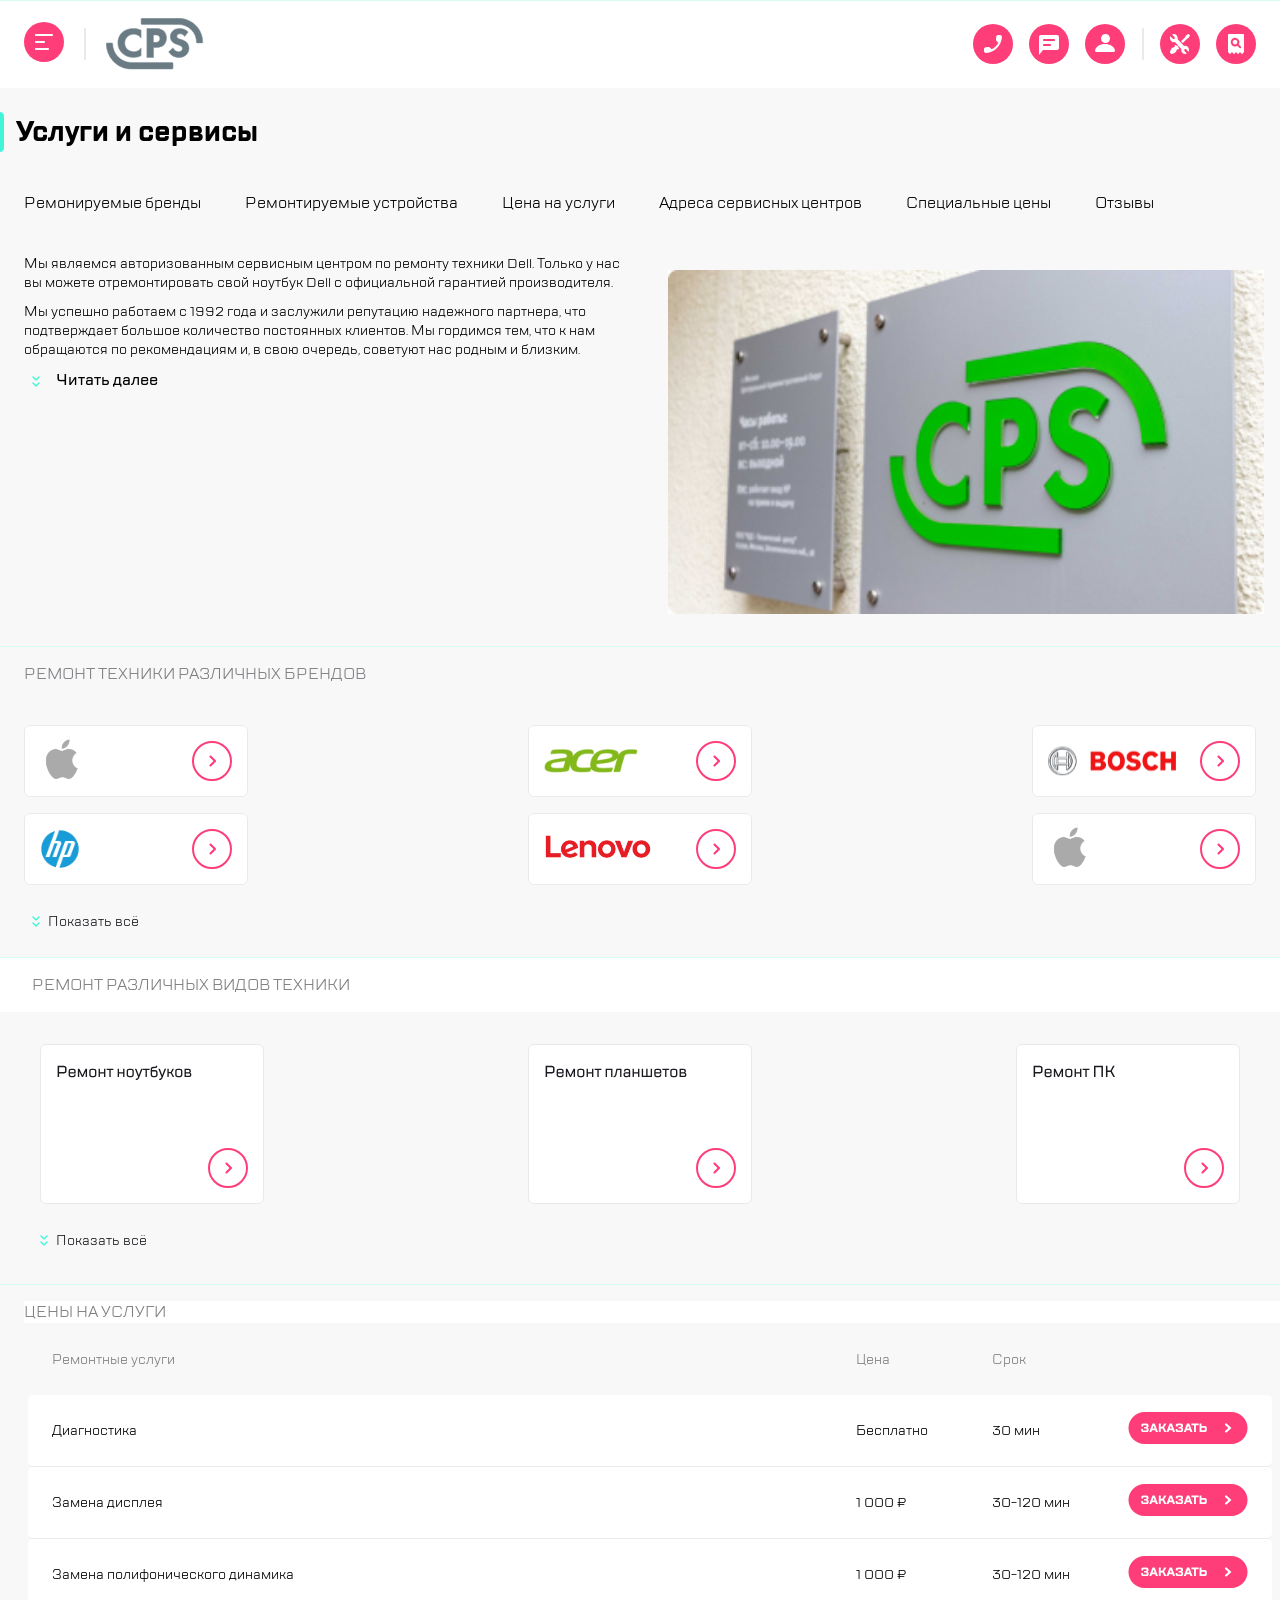
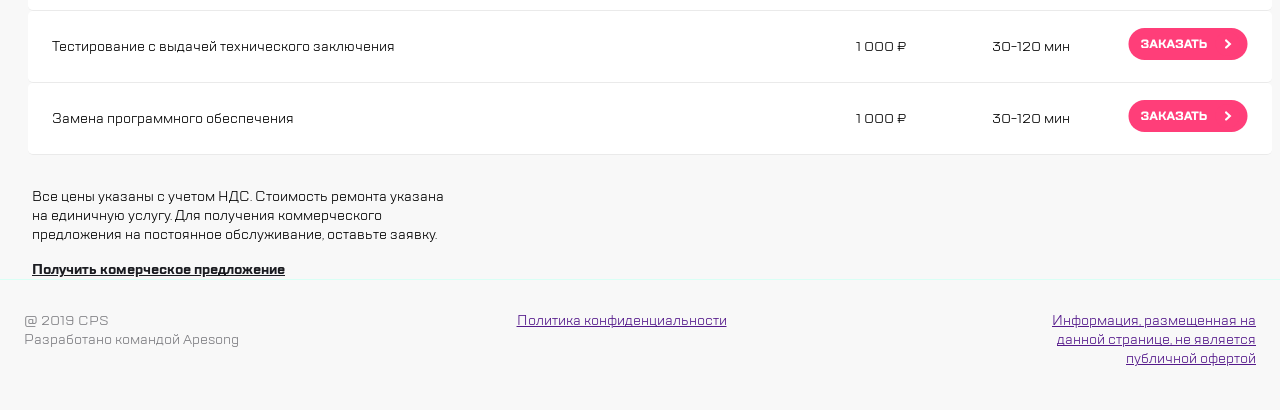
==== commit e6fa2e2b: "Updates" ====
--- a/index.html
+++ b/index.html
@@ -65,7 +65,7 @@
             <img src="img/repair.svg" alt="">
             <img src="img/checkstatus.svg" alt="">
           </div>
-            <div class="blue-line"></div>
+            <div class="header_blue-line"></div>
         </header>
 
         <section class="section_h1">
@@ -114,7 +114,7 @@
 
        <section class="swiper__brand-cards">
         <img class="blue-line" src="img/line.svg" alt="">
-        <h1 class="repair-h1">РЕМОНТ ТЕХНИКИ РАЗЛИЧНЫХ БРЕНДОВ</h1>
+        <h1 class="repair-title">РЕМОНТ ТЕХНИКИ РАЗЛИЧНЫХ БРЕНДОВ</h1>
         <div class="swiper brandsSwiper">
           <div class="swiper-wrapper">
               <div class="swiper-slide"><img src="img/apple.svg" alt=""></div>
@@ -142,17 +142,17 @@
 
        <section class="swiper__video-tech">
         <img class="blue-line" src="img/line.svg" alt="">
-        <h1 class="repair-h1">РЕМОНТ РАЗЛИЧНЫХ ВИДОВ ТЕХНИКИ</h1>
+        <h1 class="video-title">РЕМОНТ РАЗЛИЧНЫХ ВИДОВ ТЕХНИКИ</h1>
         <div class="swiper videoTechSwiper">
           <div class="swiper-wrapper">
               <div class="swiper-slide"><img src="img/cat1 (2).svg" alt=""></div>
               <div class="swiper-slide"><img src="img/repair_pads.svg" alt=""></div>
               <div class="swiper-slide"><img src="img/repair_pc.svg" alt=""></div>
-              <div class="swiper-slide"><img src="img/cat4.svg" alt=""></div>
-              <div class="swiper-slide hidden_video-pc"><img src="img/repair_pads.svg" alt=""></div>
-              <div class="swiper-slide hidden_video-pc"><img src="img/repair_pads.svg" alt=""></div>
-              <div class="swiper-slide hidden_video-pc"><img src="img/repair_pads.svg" alt=""></div>
-              <div class="swiper-slide hidden_video-pc"><img src="img/repair_pads.svg" alt=""></div>
+              <div class="swiper-slide hidden-video"><img src="img/cat4.svg" alt=""></div>
+              <div class="swiper-slide hidden-video hidden_video-pc"><img src="img/repair_pads.svg" alt=""></div>
+              <div class="swiper-slide hidden-video hidden_video-pc"><img src="img/repair_pads.svg" alt=""></div>
+              <div class="swiper-slide hidden-video hidden_video-pc"><img src="img/repair_pads.svg" alt=""></div>
+              <div class="swiper-slide hidden-video hidden_video-pc"><img src="img/repair_pads.svg" alt=""></div>
             </div>
             <div class="open-hide-video">
               <button class="show-more-video" type="button">
@@ -163,6 +163,98 @@
             <div class="swiper-pagination swiper-pagination-video"></div>
         </div> 
       </section> 
+
+      <section class="swiper__prices">
+        <img class="blue-line" src="img/line.svg" alt="">
+        <h1 class="prices-title">ЦЕНЫ НА УСЛУГИ</h1>
+        <div class="swiper pricesSwiper">
+          <div class="swiper-wrapper">
+
+            <div class="swiper-slide price-card">                
+              <p class="service">Ремонтные услуги</p>
+              <p class="price">Цена</p>
+              <p class="time">Срок</p>
+            </div>
+
+            <div class="swiper-slide price-card">
+              <p class="service">Диагностика</p>
+              <p class="price">Бесплатно</p>
+              <p class="time">30 мин</p>
+              <button class="prices-button">
+              <img src="img/Group 10.svg" alt="">
+              </button>
+            </div>
+
+            <div class="swiper-slide price-card">                
+              <p class="service">Замена дисплея</p>
+              <p class="price">1 000 ₽</p>
+              <p class="time">30-120 мин</p>
+              <button class="prices-button">
+              <img src="img/Group 10.svg" alt="">
+              </button>
+            </div>
+
+            <div class="swiper-slide price-card">                
+              <p class="service">Замена полифонического динамика</p>
+              <p class="price">1 000 ₽</p>
+              <p class="time">30-120 мин</p>
+              <button class="prices-button">
+              <img src="img/Group 10.svg" alt="">
+              </button>
+            </div>
+
+            <div class="swiper-slide price-card">                
+              <p class="service">Тестирование с выдачей технического заключения</p>
+              <p class="price">1 000 ₽</p>
+              <p class="time">30-120 мин</p>
+              <button class="prices-button">
+              <img src="img/Group 10.svg" alt="">
+              </button>
+            </div>
+
+            <div class="swiper-slide price-card">                
+              <p class="service">Замена программного обеспечения</p>
+              <p class="price">1 000 ₽</p>
+              <p class="time">30-120 мин</p>
+              <button class="prices-button">
+              <img src="img/Group 10.svg" alt="">
+              </button>
+            </div>
+          </div>
+
+          <div class="swiper-pagination prices-pagination"></div>
+          <p class="prices-info">
+            Все цены указаны с учетом НДС. 
+            Стоимость ремонта указана на единичную услугу. 
+            Для получения коммерческого предложения на постоянное обслуживание, оставьте заявку.
+          </p>
+          <a href="" class="prices-offer">
+            Получить комерческое предложение
+          </a>
+        </div> 
+      </section> 
+      
+      <footer> 
+        <img class="blue-line" src="img/line.svg" alt="">
+        <div class="footer__left">
+          <p class="footer__copyright">
+            @ 2019 CPS
+          </p>
+
+          <span class="footer__apesong">
+            Разработано командой Apesong
+          </span>
+        </div>
+
+        <a href="" class="footer__privacy-policy">
+          Политика конфиденциальности
+        </a>
+
+        <a href="" class="footer__public-offer">
+          Информация, размещенная на данной странице, не является публичной офертой
+        </a>
+      </footer>
+
       <script src="https://cdn.jsdelivr.net/npm/swiper@12/swiper-bundle.min.js"></script>
       <script src="script.js"></script>
       </main> 
--- a/style.css
+++ b/style.css
@@ -1,3 +1,3 @@
-*{box-sizing:border-box;margin:0}body{display:flex;width:768px;width:100%;background-color:#fff}aside{display:none;flex-direction:column;overflow-y:auto;position:fixed;top:0;left:0;z-index:1000;width:320px;max-width:100%;height:100vh;padding-top:24px;padding-bottom:32px;background-color:#fff}aside.open{display:flex}@media(min-width: 1366px){aside{display:flex;position:static;width:300px;height:auto;flex-shrink:0;box-shadow:none}.X{display:none}}.aside-header{display:flex;align-items:center;padding-left:24px;gap:16.73px}.button-icons{border:none;background-color:#fff}.aside-header button:first-child{transition:all 1s ease}.aside-header button:first-child:hover{opacity:1;transform:translateY(-10%)}.aside-header button:nth-child(2){transition:transform 1s ease-in}.aside-header button:nth-child(2):hover{transform:perspective(100px) rotateX(50deg);transition:transform 1s ease-out}.aside-header button:last-child{margin-left:auto;margin-right:24px;transition:all 1s ease}.aside-header button:last-child:hover{opacity:1;transform:translateY(-10%)}.aside-buttons{display:flex;flex-direction:column;gap:16px;margin-top:43px;margin-bottom:20px}.a-button{display:flex;align-items:center;border:none;width:100%;padding-left:24px;background-color:#fff;font-family:"TTlakes";font-weight:500;font-size:16px}.tecnic{position:relative;align-items:center;margin-bottom:-6px;gap:20px;padding-left:0px;color:#7e7e82}.a-button:focus{color:#7e7e82}.aside-contact__icons{display:flex;margin-left:24px;gap:16px;margin-top:auto}.contact-icons{border:none;background-color:#fff}.aside-contact__icons button:first-child:hover{transition:all 1s ease;opacity:1;transform:translateY(-10%)}.aside-contact__icons button:nth-child(2):hover{transition:all 1s ease;opacity:1;transform:translateY(-10%)}.aside-contact__icons button:last-child:hover{transition:all 1s ease;opacity:1;transform:translateY(-10%)}.aside-contact__info{margin-top:16px;margin-left:24px;font-size:16px;font-family:"TTlakes";font-size:400;font-size:16px}.mail{transition:font-size 1s ease}.mail:hover{font-size:18px;color:#df39a7}.aside-contact__info .number{margin-top:12px;font-weight:700;font-size:24px}.aside-lang{display:flex;flex-direction:row;margin-top:40px;margin-left:24px;gap:7px;font-family:"TTlakes";font-weight:400;font-size:16px}.lang{border:none;background-color:#fff;animation:pulse 1s infinite;font-family:"TTlakes";font-weight:400;font-size:16px}.lang:focus{color:#7e7e82}.lang:first-child{color:#7e7e82}@keyframes pulse{0%{transform:scale(1)}50%{transform:scale(1.1)}100%{transform:scale(1)}}@font-face{font-family:"TTlakes";src:url(fonts/TTLakes-Regular.woff) format("woff");font-weight:400;font-style:normal;font-display:swap}@font-face{font-family:"TTlakes";src:url(fonts/TTLakes-Medium.woff) format("woff");font-weight:500;font-style:normal;font-display:swap}@font-face{font-family:"TTlakes";src:url(fonts/TTLakes-Bold.woff) format("woff");font-weight:700;font-style:normal;font-display:swap}*{box-sizing:border-box;margin:0;padding:0}body{background-color:#f8f8f8;max-width:2000px}header{display:flex;justify-content:space-between;background-color:#fff}.burger_and_logo{display:flex;align-items:center;justify-content:space-between;gap:16.73px;margin-left:16px}.burger{border:none;background-color:#fff}.pad_icons{display:none}.pc_icons{display:none}.repair_and_checkstatus{display:flex;align-items:center;margin-right:16px;gap:16px}.vertical_bar{display:none}.vertical_bar2{margin-top:28px;margin-bottom:28px;margin-left:16.73px;width:2px;height:32px;background-color:#eaeaea}.blue-line{position:flex;height:1px;width:100%;z-index:100;margin-top:24px;color:#41f6d7;background-color:#d9fff5}@media(min-width: 768px)and (max-width: 1365px){body{background-color:#f8f8f8}header{display:flex;justify-content:space-between;background-color:#fff;position:relative}.burger_and_logo{display:flex;align-items:center;gap:20px;margin-left:24px}.burger{border:none;background-color:#fff}.pad_icons{display:flex;align-items:center;margin-left:auto;gap:16px}.pc_icons{display:none}.repair_and_checkstatus{display:flex;align-items:center;margin-right:24px;gap:16px}.vertical_bar{display:flex;margin-top:28px;margin-bottom:28px;width:2px;height:32px;background-color:#eaeaea}.vertical_bar2{margin-top:28px;margin-bottom:28px;margin-left:16.73px;width:2px;height:32px;background-color:#eaeaea}.blue-line{position:absolute;height:1px;width:100%;z-index:100;margin-top:24px;color:#41f6d7;background-color:#d9fff5}}@media(min-width: 1366px){body{background-color:#f8f8f8}header{display:none}.pc_icons{display:flex;align-items:center;gap:32px;margin-left:auto;margin-right:32px;font-family:"TTlakes";font-size:16px;font-weight:400}.status_pc,.repair_pc{display:flex;align-items:center;gap:9px}}nav{display:flex;margin-top:24px}.buttons{width:100%;overflow-x:auto;overflow-y:hidden;white-space:nowrap;scrollbar-width:none}.buttons_scroll{display:flex;overflow-x:auto}.navigation:focus{padding:6px;border:2px solid #b8ffec;border-radius:6px;outline:none;background-color:#fff}.navigation{margin-left:16px;padding:8px;background-color:#f8f8f8;border:2px none;border-radius:6px;font-family:"TTlakes";font-size:16px;font-weight:100}@media(min-width: 768px)and (max-width: 1365px){nav{display:flex;margin-top:32px}.buttons{width:100%;overflow-x:auto;overflow-y:hidden;white-space:nowrap;scrollbar-width:none}.buttons_scroll{display:flex;gap:12px}.navigation:focus{padding:6px;border:2px solid #b8ffec;border-radius:6px;outline:none;background-color:#fff}.navigation{margin-left:16px;padding:8px;background-color:#f8f8f8;border:2px none;border-radius:6px;font-family:"TTlakes";font-size:16px;font-weight:100}}@media(min-width: 1366px){nav{display:flex;width:100%;margin-top:8px}.buttons{width:100%}.buttons_scroll{display:flex;flex-wrap:wrap;padding-left:20px}.navigation:focus{padding:6px;border:2px solid #b8ffec;border-radius:6px;outline:none;background-color:#fff}.navigation{white-space:nowrap;margin-left:16px;padding:8px;background-color:#f8f8f8;border:2px none;border-radius:6px;font-family:"TTlakes";font-size:16px;font-weight:100}}.page{max-width:100%;margin-top:24px;margin-left:16px;margin-right:16px;font-family:"TTlakes";font-size:14px;font-weight:400}.text-content{width:100%}.second_block{display:none}.read_more{margin-top:16px}.read_more--text{position:absolute;margin-left:8px;font-family:"TTlakes";font-size:16px;font-weight:500}.CPS_photo{width:100%;margin-top:16px}@media(min-width: 768px)and (max-width: 1365px){body{background-color:#f8f8f8}.page{display:grid;grid-template-columns:repeat(2, 1fr);margin-top:32px;margin-left:24px;margin-right:16px;gap:48px;font-family:"TTlakes";font-size:14px;font-weight:400}.text-content{width:100%}.second_block{display:block;margin-top:10px}.read_more{position:relative;margin-top:10px}.read_more--text{position:absolute;margin-left:8px;font-family:"TTlakes";font-size:16px;font-weight:500}.CPS_photo{width:100%}}@media(min-width: 1366px)and (max-width: 2000px){.page{display:grid;grid-template-columns:repeat(2, 1fr);margin-top:32px;margin-left:34px;margin-right:28.65px;gap:48px;font-family:"TTlakes";font-size:14px;font-weight:400}.text-content{width:100%}.second_block{display:block;margin-top:10px}.read_more{position:relative;margin-top:10px}.read_more--text{position:absolute;margin-left:8px;font-family:"TTlakes";font-size:16px;font-weight:500}.CPS_photo{width:100%}}.section_h1{display:flex;align-items:center;flex-wrap:wrap;margin-top:24px}.h1_blue--bar{position:flex}.service_and_status{font-family:"TTlakes";font-size:28px;font-weight:700;margin-left:12px}@media(min-width: 768px)and (max-width: 1365px){.section_h1{display:flex;align-items:center;margin-top:24px}}@media(min-width: 1366px){.section_h1{display:flex;align-items:center;margin-top:42px}.h1_blue--bar{position:flex}.service_and_status{font-family:"TTlakes";font-size:28px;font-weight:700;margin-left:24px}}*{box-sizing:border-box;margin:0}.swiper__brend-cards{overflow-y:auto;width:100%;max-width:320px;margin-top:32px}.blue-line{display:fixed;height:1px;width:100%}.repair-h1{display:flex;margin-top:15px;margin-left:16px;color:#7e7e82;font-family:"TTlakes";font-size:16px;font-weight:400}.swiper{width:100%;max-width:320px;margin-top:16px;padding-top:20px;padding-bottom:70px;background-color:#f8f8f8}.swiper-slide{display:flex;gap:16px;height:72px;width:240px;margin-left:16px}.swiper-pagination{display:flex;justify-content:center;align-items:center;gap:4px;padding-bottom:30px;width:320px;max-width:100%}.swiper-pagination-bullet{width:12px;height:12px;background:#ddd;opacity:1}.swiper-pagination-bullet-active{background:#b5b6bc}.show-more{display:none}.hidden_pc{display:none}@media(min-width: 768px)and (max-width: 1365px){.swiper-pagination{display:none}.repair-h1{display:flex;margin-top:16px;margin-left:24px;color:#7e7e82;font-family:"TTlakes";font-size:16px;font-weight:400}.swiper__brend-cards{max-width:100%}.swiper{max-width:100%;padding:24px}.swiper-wrapper{display:grid;grid-template-columns:repeat(3, minmax(224px, 1fr));gap:16px 24px}.swiper-slide{width:224px;height:72px;margin-left:0}.swiper-slide img{width:100%}.blue-line{height:1px;max-width:100%;background-color:#d9fff5}.show-more{margin-top:24px;border:none;background:rgba(0,0,0,0);font-family:"TTlakes";font-size:16px;font-weight:500;color:#1b1c21;cursor:pointer}.show-more{display:flex;align-items:center}.hidden_pc{display:none !important}.hidden{display:none}.hidden.show{display:flex}.show-more__icon{transition:transform .3s ease}.show-more.open .show-more__icon{transform:rotate(180deg)}}@media(min-width: 1366px){.swiper-pagination-brands{display:none}.repair-h1{display:flex;margin-top:16px;margin-left:32px;color:#7e7e82;font-family:"TTlakes";font-size:16px;font-weight:400}.swiper__brand-cards{max-width:100%;background-color:#fff}.swiper{max-width:100%;padding:32px}.swiper-wrapper{display:grid;grid-template-columns:repeat(4, minmax(240px, 1fr));gap:16px 20px}.swiper__brand-cards .swiper-slide{width:240px;height:72px;margin-left:0}.swiper-slide img{width:100%}.blue-line{height:1px;max-width:100%;background-color:#d9fff5}.show-more{margin-top:24px;border:none;background:rgba(0,0,0,0);font-family:"TTlakes";font-size:16px;font-weight:500;color:#1b1c21;cursor:pointer}.show-more{display:flex;align-items:center}.hidden_pc{display:none}.hidden_pc.show{display:flex}.show-more__icon{transition:transform .3s ease}.show-more.open .show-more__icon{transform:rotate(180deg)}.swiper-pagination-video{display:none}.repair-h1{display:flex;margin-top:16px;margin-left:32px;color:#7e7e82;font-family:"TTlakes";font-size:16px;font-weight:400}.swiper__video-tech{max-width:100%;background-color:#fff}.swiper{max-width:100%;padding:32px}.swiper-wrapper{display:grid;grid-template-columns:repeat(4, minmax(240px, 1fr));gap:16px 20px}.swiper__video-tech .swiper-slide{width:240px;height:160px;margin-left:0}.swiper-slide img{width:100%}.blue-line{height:1px;max-width:100%;background-color:#d9fff5}.open-hide-video{display:none}}@media(min-width: 1366px){.swiper-pagination-video{display:none}.repair-h1{display:flex;margin-top:16px;margin-left:32px;color:#7e7e82;font-family:"TTlakes";font-size:16px;font-weight:400}.swiper__video-tech{max-width:100%;background-color:#fff}.swiper{max-width:100%;padding:32px}.swiper-wrapper{display:grid;grid-template-columns:repeat(4, minmax(240px, 1fr));gap:16px 20px}.swiper__video-tech .swiper-slide{width:240px;height:160px;margin-left:0}.swiper-slide img{width:100%}.blue-line{height:1px;max-width:100%;background-color:#d9fff5}.show-more-video{margin-top:24px;border:none;background:rgba(0,0,0,0);font-family:"TTlakes";font-size:16px;font-weight:500;color:#1b1c21;cursor:pointer}.show-more-video{display:flex;align-items:center}.hidden_video-pc{display:none}.hidden_video-pc.show{display:flex}.show-more__video{transition:transform .3s ease}.show-more.open .show-more__video{transform:rotate(180deg)}}*{box-sizing:border-box}body{margin:0;background-color:#f8f8f8;min-height:100vh}main{width:100%;min-width:0}@media(min-width: 1366px){body{display:flex;min-height:100vh}aside{display:block;width:300px;flex-shrink:0}main{flex:1;min-width:0}}
+*{box-sizing:border-box;margin:0}body{display:flex;width:768px;width:100%;background-color:#fff}aside{display:none;flex-direction:column;overflow-y:auto;position:fixed;top:0;left:0;z-index:1000;width:320px;max-width:100%;height:100vh;padding-top:24px;padding-bottom:32px;background-color:#fff}aside.open{display:flex}@media(min-width: 1366px){aside{display:flex;position:static;width:300px;height:auto;flex-shrink:0;box-shadow:none}.X{display:none}}.aside-header{display:flex;align-items:center;padding-left:24px;gap:16.73px}.button-icons{border:none;background-color:#fff}.aside-header button:first-child{transition:all 1s ease}.aside-header button:first-child:hover{opacity:1;transform:translateY(-10%)}.aside-header button:nth-child(2){transition:transform 1s ease-in}.aside-header button:nth-child(2):hover{transform:perspective(100px) rotateX(50deg);transition:transform 1s ease-out}.aside-header button:last-child{margin-left:auto;margin-right:24px;transition:all 1s ease}.aside-header button:last-child:hover{opacity:1;transform:translateY(-10%)}.aside-buttons{display:flex;flex-direction:column;gap:16px;margin-top:43px;margin-bottom:20px}.a-button{display:flex;align-items:center;border:none;width:100%;padding-left:24px;background-color:#fff;font-family:"TTlakes";font-weight:500;font-size:16px}.tecnic{position:relative;align-items:center;margin-bottom:-6px;gap:20px;padding-left:0px;color:#7e7e82}.a-button:focus{color:#7e7e82}.aside-contact__icons{display:flex;margin-left:24px;gap:16px;margin-top:auto}.contact-icons{border:none;background-color:#fff}.aside-contact__icons button:first-child:hover{transition:all 1s ease;opacity:1;transform:translateY(-10%)}.aside-contact__icons button:nth-child(2):hover{transition:all 1s ease;opacity:1;transform:translateY(-10%)}.aside-contact__icons button:last-child:hover{transition:all 1s ease;opacity:1;transform:translateY(-10%)}.aside-contact__info{margin-top:16px;margin-left:24px;font-size:16px;font-family:"TTlakes";font-size:400;font-size:16px}.mail{transition:font-size 1s ease}.mail:hover{font-size:18px;color:#df39a7}.aside-contact__info .number{margin-top:12px;font-weight:700;font-size:24px}.aside-lang{display:flex;flex-direction:row;margin-top:40px;margin-left:24px;gap:7px;font-family:"TTlakes";font-weight:400;font-size:16px}.lang{border:none;background-color:#fff;animation:pulse 1s infinite;font-family:"TTlakes";font-weight:400;font-size:16px}.lang:focus{color:#7e7e82}.lang:first-child{color:#7e7e82}@keyframes pulse{0%{transform:scale(1)}50%{transform:scale(1.1)}100%{transform:scale(1)}}@font-face{font-family:"TTlakes";src:url(fonts/TTLakes-Regular.woff) format("woff");font-weight:400;font-style:normal;font-display:swap}@font-face{font-family:"TTlakes";src:url(fonts/TTLakes-Medium.woff) format("woff");font-weight:500;font-style:normal;font-display:swap}@font-face{font-family:"TTlakes";src:url(fonts/TTLakes-Bold.woff) format("woff");font-weight:700;font-style:normal;font-display:swap}*{box-sizing:border-box;margin:0;padding:0}body{background-color:#f8f8f8;max-width:2000px}header{display:flex;justify-content:space-between;background-color:#fff}.burger_and_logo{display:flex;align-items:center;justify-content:space-between;gap:16.73px;margin-left:16px}.burger{border:none;background-color:#fff}.pad_icons{display:none}.pc_icons{display:none}.repair_and_checkstatus{display:flex;align-items:center;margin-right:16px;gap:16px}.vertical_bar{display:none}.vertical_bar2{margin-top:28px;margin-bottom:28px;margin-left:16.73px;width:2px;height:32px;background-color:#eaeaea}.header_blue-line{position:absolute;height:1px;width:100%;z-index:100;color:#41f6d7;background-color:#d9fff5}@media(min-width: 768px)and (max-width: 1365px){body{background-color:#f8f8f8}header{display:flex;justify-content:space-between;background-color:#fff;position:relative}.burger_and_logo{display:flex;align-items:center;gap:20px;margin-left:24px}.burger{border:none;background-color:#fff}.pad_icons{display:flex;align-items:center;margin-left:auto;gap:16px}.pc_icons{display:none}.repair_and_checkstatus{display:flex;align-items:center;margin-right:24px;gap:16px}.vertical_bar{display:flex;margin-top:28px;margin-bottom:28px;width:2px;height:32px;background-color:#eaeaea}.vertical_bar2{margin-top:28px;margin-bottom:28px;margin-left:16.73px;width:2px;height:32px;background-color:#eaeaea}.header_blue-line{position:absolute;height:1px;width:100%;z-index:100;color:#41f6d7;background-color:#d9fff5}}@media(min-width: 1366px){body{background-color:#f8f8f8}header{display:none}.pc_icons{display:flex;align-items:center;gap:32px;margin-left:auto;margin-right:32px;font-family:"TTlakes";font-size:16px;font-weight:400}.status_pc,.repair_pc{display:flex;align-items:center;gap:9px}}nav{display:flex;margin-top:24px}.buttons{width:100%;overflow-x:auto;overflow-y:hidden;white-space:nowrap;scrollbar-width:none}.buttons_scroll{display:flex;overflow-x:auto}.navigation:focus{padding:6px;border:2px solid #b8ffec;border-radius:6px;outline:none;background-color:#fff}.navigation{margin-left:16px;padding:8px;background-color:#f8f8f8;border:2px none;border-radius:6px;font-family:"TTlakes";font-size:16px;font-weight:100}@media(min-width: 768px)and (max-width: 1365px){nav{display:flex;margin-top:32px}.buttons{width:100%;overflow-x:auto;overflow-y:hidden;white-space:nowrap;scrollbar-width:none}.buttons_scroll{display:flex;gap:12px}.navigation:focus{padding:6px;border:2px solid #b8ffec;border-radius:6px;outline:none;background-color:#fff}.navigation{margin-left:16px;padding:8px;background-color:#f8f8f8;border:2px none;border-radius:6px;font-family:"TTlakes";font-size:16px;font-weight:100}}@media(min-width: 1366px){nav{display:flex;width:100%;margin-top:8px}.buttons{width:100%}.buttons_scroll{display:flex;flex-wrap:wrap;padding-left:20px}.navigation:focus{padding:6px;border:2px solid #b8ffec;border-radius:6px;outline:none;background-color:#fff}.navigation{white-space:nowrap;margin-left:16px;padding:8px;background-color:#f8f8f8;border:2px none;border-radius:6px;font-family:"TTlakes";font-size:16px;font-weight:100}}.page{max-width:100%;margin-top:24px;margin-left:16px;margin-right:16px;font-family:"TTlakes";font-size:14px;font-weight:400}.text-content{width:100%}.second_block{display:none}.read_more{margin-top:16px}.read_more--text{position:absolute;margin-left:8px;font-family:"TTlakes";font-size:16px;font-weight:500}.CPS_photo{width:100%;margin-top:16px}@media(min-width: 768px)and (max-width: 1365px){body{background-color:#f8f8f8}.page{display:grid;grid-template-columns:repeat(2, 1fr);margin-top:32px;margin-left:24px;margin-right:16px;gap:48px;font-family:"TTlakes";font-size:14px;font-weight:400}.text-content{width:100%}.second_block{display:block;margin-top:10px}.read_more{position:relative;margin-top:10px}.read_more--text{position:absolute;margin-left:8px;font-family:"TTlakes";font-size:16px;font-weight:500}.CPS_photo{width:100%}}@media(min-width: 1366px){.page{display:grid;grid-template-columns:repeat(2, 1fr);margin-top:32px;margin-left:34px;margin-right:28.65px;gap:48px;font-family:"TTlakes";font-size:14px;font-weight:400}.text-content{width:100%}.second_block{display:block;margin-top:10px}.read_more{position:relative;margin-top:10px}.read_more--text{position:absolute;margin-left:8px;font-family:"TTlakes";font-size:16px;font-weight:500}.CPS_photo{width:100%}}.section_h1{display:flex;align-items:center;flex-wrap:wrap;margin-top:24px}.h1_blue--bar{position:flex}.service_and_status{font-family:"TTlakes";font-size:28px;font-weight:700;margin-left:12px}@media(min-width: 768px)and (max-width: 1365px){.section_h1{display:flex;align-items:center;margin-top:24px}}@media(min-width: 1366px){.section_h1{display:flex;align-items:center;margin-top:42px}.h1_blue--bar{position:flex}.service_and_status{font-family:"TTlakes";font-size:28px;font-weight:700;margin-left:24px}}.swiper__brand-cards{overflow-y:auto;width:100%;margin-top:32px}.blue-line{display:flex;height:1px;width:100%}.repair-title{display:flex;margin-top:15px;margin-left:16px;color:#7e7e82;font-family:"TTlakes";font-size:16px;font-weight:400}.swiper__brand-cards .swiper{width:100%;margin-top:16px;padding-top:20px;padding-bottom:70px;background-color:#f8f8f8}.swiper-slide{display:flex;gap:16px;height:72px;width:240px;margin-left:16px}.swiper-pagination{display:flex;justify-content:center;align-items:center;gap:4px;padding-bottom:30px;width:320px;max-width:100%}.swiper-pagination-bullet{width:12px;height:12px;background:#ddd;opacity:1}.swiper-pagination-bullet-active{background:#b5b6bc}.show-more{display:none}.hidden_pc{display:none}@media(min-width: 768px)and (max-width: 1365px){.swiper-pagination{display:none}.repair-title{display:flex;margin-top:16px;margin-left:24px;color:#7e7e82;font-family:"TTlakes";font-size:16px;font-weight:400}.swiper__brand-cards{max-width:100%}.swiper__brand-cards .swiper{max-width:100%;padding:24px}.swiper__brand-cards .swiper-wrapper{display:grid;grid-template-columns:repeat(3, 224px);justify-content:space-between;gap:16px 24px}.swiper__brand-cards .swiper-slide{width:224px;height:72px;margin-left:0}.swiper-slide img{width:100%}.blue-line{height:1px;max-width:100%;background-color:#d9fff5}.show-more{margin-top:24px;border:none;background:rgba(0,0,0,0);font-family:"TTlakes";font-size:16px;font-weight:500;color:#1b1c21;cursor:pointer}.show-more{display:flex;align-items:center}.hidden_pc{display:none !important}.hidden{display:none}.hidden.show{display:flex}.show-more__icon{transition:transform .3s ease}.show-more.open .show-more__icon{transform:rotate(180deg)}}@media(min-width: 1366px){.swiper-pagination-brands{display:none}.repair-title{display:flex;margin-top:16px;margin-left:32px;color:#7e7e82;font-family:"TTlakes";font-size:16px;font-weight:400}.swiper__brand-cards{max-width:100%;background-color:#fff}.swiper__brand-cards .swiper{max-width:100%;padding:32px}.swiper__brand-cards .swiper-wrapper{display:grid;grid-template-columns:repeat(4, 240px);justify-content:space-between;gap:16px 20px}.swiper__brand-cards .swiper-slide{width:240px;height:72px;margin-left:0}.swiper-slide img{width:100%}.blue-line{height:1px;max-width:100%;background-color:#d9fff5}.show-more{margin-top:24px;border:none;background:rgba(0,0,0,0);font-family:"TTlakes";font-size:16px;font-weight:500;color:#1b1c21;cursor:pointer}.show-more{display:flex;align-items:center}.hidden_pc{display:none}.hidden_pc.show{display:flex}.show-more__icon{transition:transform .3s ease}.show-more.open .show-more__icon{transform:rotate(180deg)}}.swiper__video-tech{overflow-y:auto;width:100%}.blue-line{display:flex;height:1px;max-width:100%;background-color:#d9fff5}.video-title{display:flex;margin-top:16px;margin-left:24px;color:#7e7e82;font-family:"TTlakes";font-size:16px;font-weight:400}.swiper__video-tech .swiper{width:100%;margin-top:16px;padding-top:20px;padding-bottom:70px;background-color:#f8f8f8}.swiper__video-tech .swiper-slide{display:flex;gap:16px;height:160px;width:240px;margin-left:16px}.swiper__video-tech .swiper-slide img{width:100%}.open-hide-video{display:none}@media(min-width: 768px)and (max-width: 1365px){.swiper-pagination-video{display:none}.video-title{display:flex;margin-top:16px;margin-left:32px;color:#7e7e82;font-family:"TTlakes";font-size:16px;font-weight:400}.swiper__video-tech{max-width:100%;background-color:#fff}.swiper__video-tech .swiper{max-width:100%;padding:32px}.swiper__video-tech .swiper-wrapper{display:grid;grid-template-columns:repeat(3, 240px);justify-content:space-between;gap:16px 20px}.swiper__video-tech .swiper-slide{width:240px;height:160px;margin-left:0}.swiper__video-tech .swiper-slide img{width:100%}.swiper__video-tech .blue-line{height:1px;max-width:100%;background-color:#d9fff5}.open-hide-video{display:block}.show-more-video{margin-top:24px;border:none;background:rgba(0,0,0,0);font-family:"TTlakes";font-size:16px;font-weight:500;color:#1b1c21;cursor:pointer}.show-more-video{display:flex;align-items:center}.swiper__video-tech .hidden-video{display:none}.swiper__video-tech .hidden-video.show{display:flex}.show-more__video{transition:transform .3s ease}.show-more-video.open .show-more__video{transform:rotate(180deg)}}@media(min-width: 1366px){.swiper-pagination-video{display:none}.video-title{display:flex;margin-top:16px;margin-left:32px;color:#7e7e82;font-family:"TTlakes";font-size:16px;font-weight:400}.swiper__video-tech{max-width:100%;background-color:#fff}.swiper__video-tech .swiper{max-width:100%;padding:32px}.swiper__video-tech .swiper-wrapper{display:grid;grid-template-columns:repeat(4, 240px);justify-content:space-between;gap:16px 20px}.swiper__video-tech .swiper-slide{width:240px;height:160px;margin-left:0}.swiper-slide img{width:100%}.blue-line{height:1px;max-width:100%;background-color:#d9fff5}.open-hide-video{display:block}.show-more-video{margin-top:24px;border:none;background:rgba(0,0,0,0);font-family:"TTlakes";font-size:16px;font-weight:500;color:#1b1c21;cursor:pointer}.show-more{display:flex;align-items:center}.swiper__video-tech .hidden_video-pc{display:none}.swiper__video-tech .hidden_video-pc.show{display:flex}.show-more__icon{transition:transform .3s ease}.show-more.open .show-more__icon{transform:rotate(180deg)}}*{font-family:"TTlakes";font-weight:400;font-size:14px}.swiper__prices{width:100%;min-width:0;overflow:hidden}.swiper__prices .pricesSwiper{width:100%;max-width:100%;box-sizing:border-box}.swiper__prices .swiper-wrapper{width:100%;box-sizing:border-box}@media(min-width: 768px)and (max-width: 1365px){.prices-title{display:flex;margin-top:16px;margin-left:24px;font-size:16px;color:#7e7e82;background-color:#fff}.pricesSwiper .swiper-wrapper{display:grid;grid-template-columns:1fr;padding:0 24px 0 12px}.price-card:first-child{border-bottom:none;color:#7e7e82;background-color:rgba(0,0,0,0)}.price-card{display:grid;grid-template-columns:1fr 120px 120px 120px;align-items:center;min-height:64px;width:100%;padding:0 24px 0 24px;background-color:#fff;border-bottom:1px solid #eaeaea;border-radius:5px;color:#000}.prices-button{justify-self:end;border:none;background:rgba(0,0,0,0);padding:0}.prices-button img{width:120px;height:32px}.prices-info{display:flex;margin-top:32px;margin-left:32px;width:420px}.prices-offer{display:flex;margin-top:16px;margin-left:32px;font-weight:700;color:#1b1c21}}@media(min-width: 1366px){.prices-title{display:flex;margin-top:16px;margin-left:32px;font-size:16px;color:#7e7e82;background-color:#fff}.pricesSwiper .swiper-wrapper{display:grid;grid-template-columns:1fr;padding:0 32px 0 12px}.price-card:first-child{border-bottom:none;color:#7e7e82;background-color:rgba(0,0,0,0)}.price-card{display:grid;grid-template-columns:1fr 190px 190px 190px;align-items:center;min-height:64px;width:100%;padding:0 24px 0 24px;background-color:#fff;border-bottom:1px solid #eaeaea;border-radius:5px;color:#000}.prices-button{justify-self:end;border:none;background:rgba(0,0,0,0);padding:0}.prices-button img{width:120px;height:32px}.prices-info{display:flex;margin-top:32px;margin-left:32px;width:420px}.prices-offer{display:flex;margin-top:16px;margin-left:32px;font-weight:700;color:#1b1c21}}footer{font-family:"TTlakes";font-weight:500;font-size:14px;color:#7e7e82}.footer__copyright{display:flex;justify-content:center;align-items:center;padding-top:12px}.footer__apesong{display:flex;justify-content:center;align-items:center}.footer__privacy-policy{display:flex;justify-content:center;align-items:center;padding-top:12px}.footer__public-offer{display:flex;align-items:center;justify-content:center;text-align:center;padding-top:12px;padding-bottom:19px}@media(min-width: 768px)and (max-width: 1365px){footer{display:flex;justify-content:space-between;align-items:flex-start}footer .blue-line{position:absolute;height:1px;width:100%}.footer__copyright,.footer__apesong{display:flex;justify-content:flex-start}.footer__left{display:flex;flex-direction:column;padding:20px 24px 42px 24px}.footer__privacy-policy{display:flex;align-items:center;justify-content:center;padding:32px 0px 42px 0}.footer__public-offer{max-width:300px;text-align:right;align-items:center;padding:32px 24px 42px 24px}}@media(min-width: 1366px){footer{display:flex;justify-content:space-between;align-items:flex-start}footer .blue-line{position:absolute;height:1px;width:100%}.footer__copyright,.footer__apesong{display:flex;justify-content:flex-start}.footer__left{display:flex;flex-direction:column;padding:20px 0 42px 31px}.footer__privacy-policy{display:flex;align-items:center;justify-content:center;padding:32px 0px 42px 0}.footer__public-offer{max-width:380px;text-align:right;align-items:center;padding:32px 33px 42px 0}}*{box-sizing:border-box}body{margin:0;background-color:#f8f8f8;min-height:100vh}main{width:100%;min-width:0}@media(min-width: 1366px){body{display:flex;min-height:100vh}aside{display:block;width:300px;flex-shrink:0}main{flex:1;min-width:0}}
 
 /*# sourceMappingURL=style.css.map*/
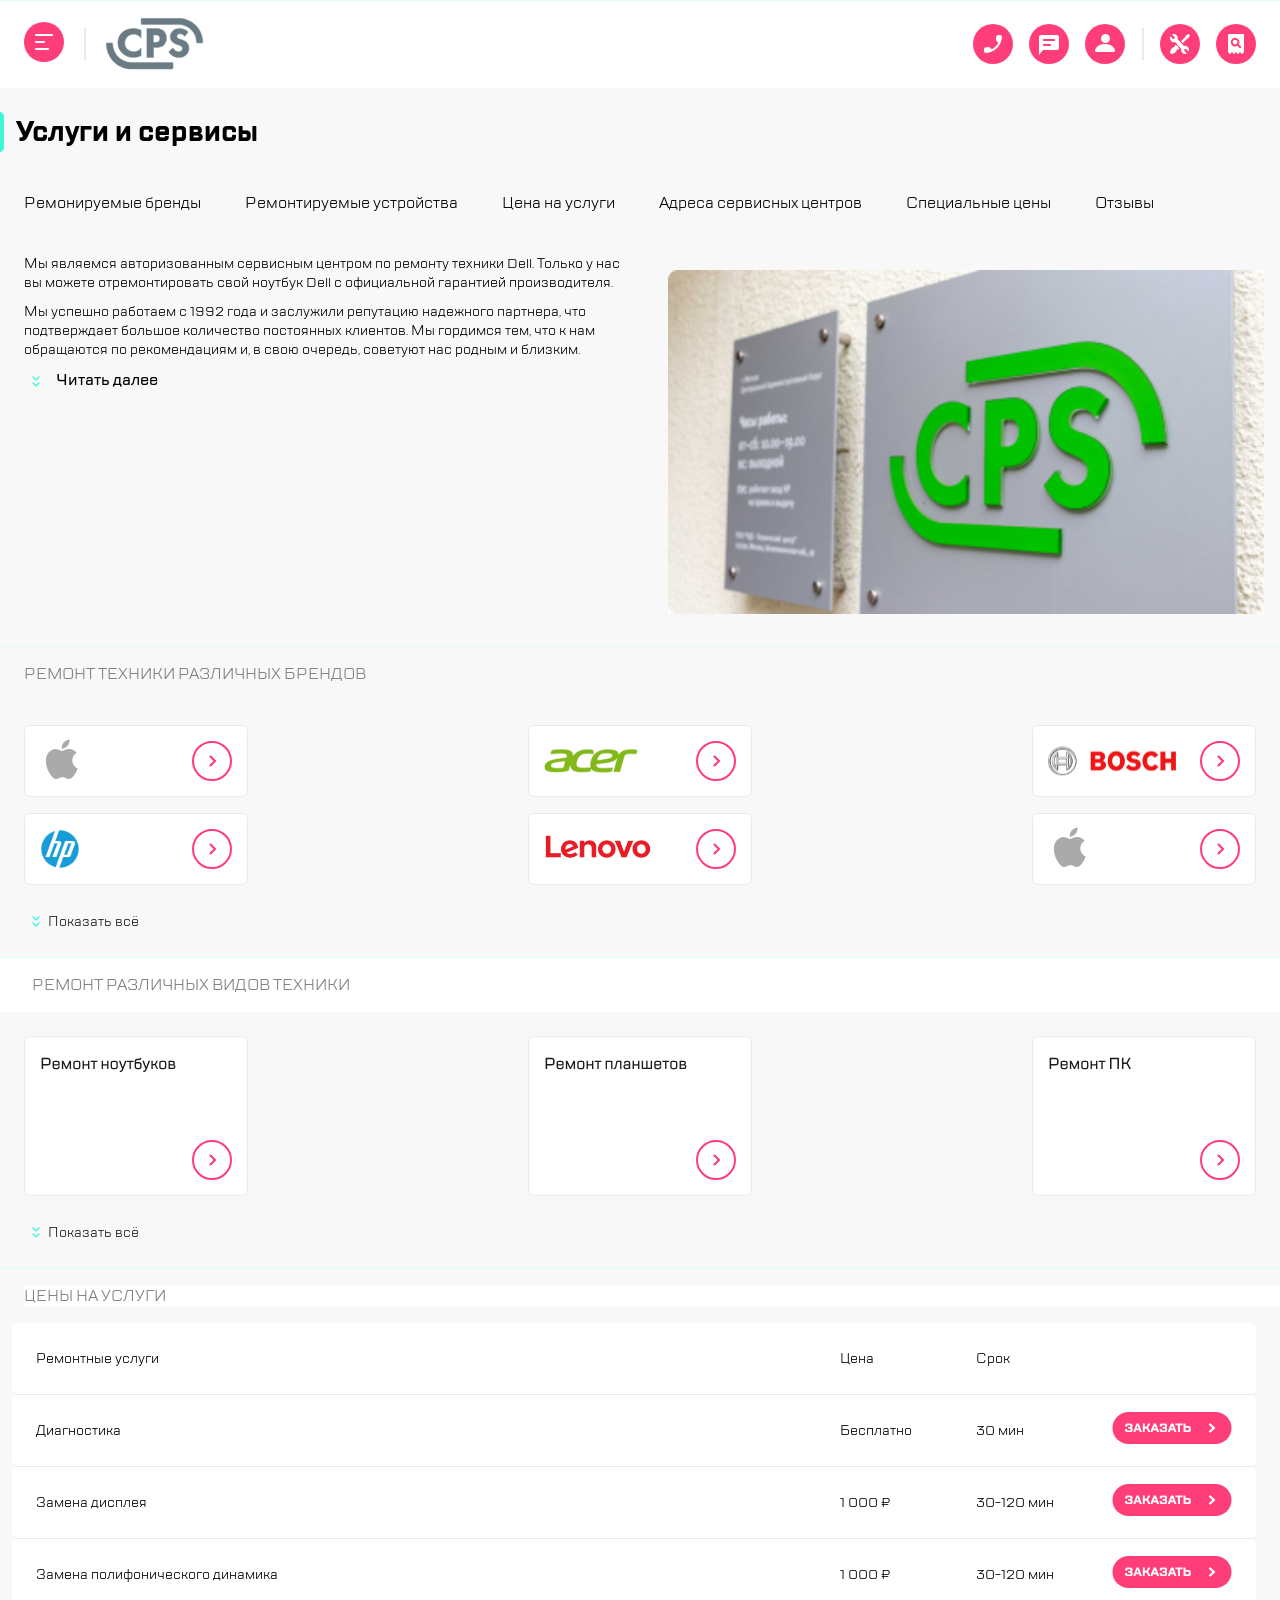
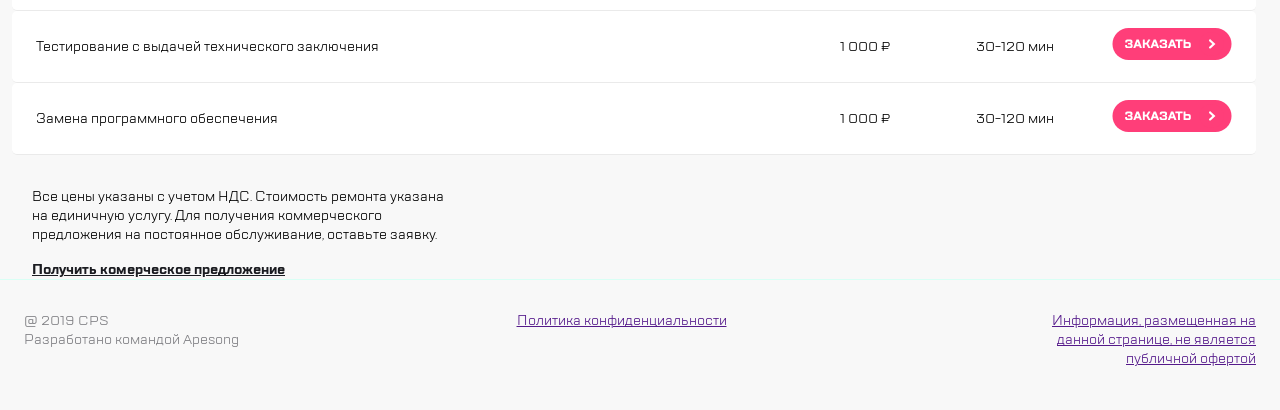
==== commit 6a187cb4: "Updates" ====
--- a/index.html
+++ b/index.html
@@ -45,6 +45,7 @@
             <button class="lang">CH</button>
         </div>
       </aside>
+      <div class="overlay"></div>
 
       <main>
         <header>
--- a/style.css
+++ b/style.css
@@ -1,3 +1,3 @@
-*{box-sizing:border-box;margin:0}body{display:flex;width:768px;width:100%;background-color:#fff}aside{display:none;flex-direction:column;overflow-y:auto;position:fixed;top:0;left:0;z-index:1000;width:320px;max-width:100%;height:100vh;padding-top:24px;padding-bottom:32px;background-color:#fff}aside.open{display:flex}@media(min-width: 1366px){aside{display:flex;position:static;width:300px;height:auto;flex-shrink:0;box-shadow:none}.X{display:none}}.aside-header{display:flex;align-items:center;padding-left:24px;gap:16.73px}.button-icons{border:none;background-color:#fff}.aside-header button:first-child{transition:all 1s ease}.aside-header button:first-child:hover{opacity:1;transform:translateY(-10%)}.aside-header button:nth-child(2){transition:transform 1s ease-in}.aside-header button:nth-child(2):hover{transform:perspective(100px) rotateX(50deg);transition:transform 1s ease-out}.aside-header button:last-child{margin-left:auto;margin-right:24px;transition:all 1s ease}.aside-header button:last-child:hover{opacity:1;transform:translateY(-10%)}.aside-buttons{display:flex;flex-direction:column;gap:16px;margin-top:43px;margin-bottom:20px}.a-button{display:flex;align-items:center;border:none;width:100%;padding-left:24px;background-color:#fff;font-family:"TTlakes";font-weight:500;font-size:16px}.tecnic{position:relative;align-items:center;margin-bottom:-6px;gap:20px;padding-left:0px;color:#7e7e82}.a-button:focus{color:#7e7e82}.aside-contact__icons{display:flex;margin-left:24px;gap:16px;margin-top:auto}.contact-icons{border:none;background-color:#fff}.aside-contact__icons button:first-child:hover{transition:all 1s ease;opacity:1;transform:translateY(-10%)}.aside-contact__icons button:nth-child(2):hover{transition:all 1s ease;opacity:1;transform:translateY(-10%)}.aside-contact__icons button:last-child:hover{transition:all 1s ease;opacity:1;transform:translateY(-10%)}.aside-contact__info{margin-top:16px;margin-left:24px;font-size:16px;font-family:"TTlakes";font-size:400;font-size:16px}.mail{transition:font-size 1s ease}.mail:hover{font-size:18px;color:#df39a7}.aside-contact__info .number{margin-top:12px;font-weight:700;font-size:24px}.aside-lang{display:flex;flex-direction:row;margin-top:40px;margin-left:24px;gap:7px;font-family:"TTlakes";font-weight:400;font-size:16px}.lang{border:none;background-color:#fff;animation:pulse 1s infinite;font-family:"TTlakes";font-weight:400;font-size:16px}.lang:focus{color:#7e7e82}.lang:first-child{color:#7e7e82}@keyframes pulse{0%{transform:scale(1)}50%{transform:scale(1.1)}100%{transform:scale(1)}}@font-face{font-family:"TTlakes";src:url(fonts/TTLakes-Regular.woff) format("woff");font-weight:400;font-style:normal;font-display:swap}@font-face{font-family:"TTlakes";src:url(fonts/TTLakes-Medium.woff) format("woff");font-weight:500;font-style:normal;font-display:swap}@font-face{font-family:"TTlakes";src:url(fonts/TTLakes-Bold.woff) format("woff");font-weight:700;font-style:normal;font-display:swap}*{box-sizing:border-box;margin:0;padding:0}body{background-color:#f8f8f8;max-width:2000px}header{display:flex;justify-content:space-between;background-color:#fff}.burger_and_logo{display:flex;align-items:center;justify-content:space-between;gap:16.73px;margin-left:16px}.burger{border:none;background-color:#fff}.pad_icons{display:none}.pc_icons{display:none}.repair_and_checkstatus{display:flex;align-items:center;margin-right:16px;gap:16px}.vertical_bar{display:none}.vertical_bar2{margin-top:28px;margin-bottom:28px;margin-left:16.73px;width:2px;height:32px;background-color:#eaeaea}.header_blue-line{position:absolute;height:1px;width:100%;z-index:100;color:#41f6d7;background-color:#d9fff5}@media(min-width: 768px)and (max-width: 1365px){body{background-color:#f8f8f8}header{display:flex;justify-content:space-between;background-color:#fff;position:relative}.burger_and_logo{display:flex;align-items:center;gap:20px;margin-left:24px}.burger{border:none;background-color:#fff}.pad_icons{display:flex;align-items:center;margin-left:auto;gap:16px}.pc_icons{display:none}.repair_and_checkstatus{display:flex;align-items:center;margin-right:24px;gap:16px}.vertical_bar{display:flex;margin-top:28px;margin-bottom:28px;width:2px;height:32px;background-color:#eaeaea}.vertical_bar2{margin-top:28px;margin-bottom:28px;margin-left:16.73px;width:2px;height:32px;background-color:#eaeaea}.header_blue-line{position:absolute;height:1px;width:100%;z-index:100;color:#41f6d7;background-color:#d9fff5}}@media(min-width: 1366px){body{background-color:#f8f8f8}header{display:none}.pc_icons{display:flex;align-items:center;gap:32px;margin-left:auto;margin-right:32px;font-family:"TTlakes";font-size:16px;font-weight:400}.status_pc,.repair_pc{display:flex;align-items:center;gap:9px}}nav{display:flex;margin-top:24px}.buttons{width:100%;overflow-x:auto;overflow-y:hidden;white-space:nowrap;scrollbar-width:none}.buttons_scroll{display:flex;overflow-x:auto}.navigation:focus{padding:6px;border:2px solid #b8ffec;border-radius:6px;outline:none;background-color:#fff}.navigation{margin-left:16px;padding:8px;background-color:#f8f8f8;border:2px none;border-radius:6px;font-family:"TTlakes";font-size:16px;font-weight:100}@media(min-width: 768px)and (max-width: 1365px){nav{display:flex;margin-top:32px}.buttons{width:100%;overflow-x:auto;overflow-y:hidden;white-space:nowrap;scrollbar-width:none}.buttons_scroll{display:flex;gap:12px}.navigation:focus{padding:6px;border:2px solid #b8ffec;border-radius:6px;outline:none;background-color:#fff}.navigation{margin-left:16px;padding:8px;background-color:#f8f8f8;border:2px none;border-radius:6px;font-family:"TTlakes";font-size:16px;font-weight:100}}@media(min-width: 1366px){nav{display:flex;width:100%;margin-top:8px}.buttons{width:100%}.buttons_scroll{display:flex;flex-wrap:wrap;padding-left:20px}.navigation:focus{padding:6px;border:2px solid #b8ffec;border-radius:6px;outline:none;background-color:#fff}.navigation{white-space:nowrap;margin-left:16px;padding:8px;background-color:#f8f8f8;border:2px none;border-radius:6px;font-family:"TTlakes";font-size:16px;font-weight:100}}.page{max-width:100%;margin-top:24px;margin-left:16px;margin-right:16px;font-family:"TTlakes";font-size:14px;font-weight:400}.text-content{width:100%}.second_block{display:none}.read_more{margin-top:16px}.read_more--text{position:absolute;margin-left:8px;font-family:"TTlakes";font-size:16px;font-weight:500}.CPS_photo{width:100%;margin-top:16px}@media(min-width: 768px)and (max-width: 1365px){body{background-color:#f8f8f8}.page{display:grid;grid-template-columns:repeat(2, 1fr);margin-top:32px;margin-left:24px;margin-right:16px;gap:48px;font-family:"TTlakes";font-size:14px;font-weight:400}.text-content{width:100%}.second_block{display:block;margin-top:10px}.read_more{position:relative;margin-top:10px}.read_more--text{position:absolute;margin-left:8px;font-family:"TTlakes";font-size:16px;font-weight:500}.CPS_photo{width:100%}}@media(min-width: 1366px){.page{display:grid;grid-template-columns:repeat(2, 1fr);margin-top:32px;margin-left:34px;margin-right:28.65px;gap:48px;font-family:"TTlakes";font-size:14px;font-weight:400}.text-content{width:100%}.second_block{display:block;margin-top:10px}.read_more{position:relative;margin-top:10px}.read_more--text{position:absolute;margin-left:8px;font-family:"TTlakes";font-size:16px;font-weight:500}.CPS_photo{width:100%}}.section_h1{display:flex;align-items:center;flex-wrap:wrap;margin-top:24px}.h1_blue--bar{position:flex}.service_and_status{font-family:"TTlakes";font-size:28px;font-weight:700;margin-left:12px}@media(min-width: 768px)and (max-width: 1365px){.section_h1{display:flex;align-items:center;margin-top:24px}}@media(min-width: 1366px){.section_h1{display:flex;align-items:center;margin-top:42px}.h1_blue--bar{position:flex}.service_and_status{font-family:"TTlakes";font-size:28px;font-weight:700;margin-left:24px}}.swiper__brand-cards{overflow-y:auto;width:100%;margin-top:32px}.blue-line{display:flex;height:1px;width:100%}.repair-title{display:flex;margin-top:15px;margin-left:16px;color:#7e7e82;font-family:"TTlakes";font-size:16px;font-weight:400}.swiper__brand-cards .swiper{width:100%;margin-top:16px;padding-top:20px;padding-bottom:70px;background-color:#f8f8f8}.swiper-slide{display:flex;gap:16px;height:72px;width:240px;margin-left:16px}.swiper-pagination{display:flex;justify-content:center;align-items:center;gap:4px;padding-bottom:30px;width:320px;max-width:100%}.swiper-pagination-bullet{width:12px;height:12px;background:#ddd;opacity:1}.swiper-pagination-bullet-active{background:#b5b6bc}.show-more{display:none}.hidden_pc{display:none}@media(min-width: 768px)and (max-width: 1365px){.swiper-pagination{display:none}.repair-title{display:flex;margin-top:16px;margin-left:24px;color:#7e7e82;font-family:"TTlakes";font-size:16px;font-weight:400}.swiper__brand-cards{max-width:100%}.swiper__brand-cards .swiper{max-width:100%;padding:24px}.swiper__brand-cards .swiper-wrapper{display:grid;grid-template-columns:repeat(3, 224px);justify-content:space-between;gap:16px 24px}.swiper__brand-cards .swiper-slide{width:224px;height:72px;margin-left:0}.swiper-slide img{width:100%}.blue-line{height:1px;max-width:100%;background-color:#d9fff5}.show-more{margin-top:24px;border:none;background:rgba(0,0,0,0);font-family:"TTlakes";font-size:16px;font-weight:500;color:#1b1c21;cursor:pointer}.show-more{display:flex;align-items:center}.hidden_pc{display:none !important}.hidden{display:none}.hidden.show{display:flex}.show-more__icon{transition:transform .3s ease}.show-more.open .show-more__icon{transform:rotate(180deg)}}@media(min-width: 1366px){.swiper-pagination-brands{display:none}.repair-title{display:flex;margin-top:16px;margin-left:32px;color:#7e7e82;font-family:"TTlakes";font-size:16px;font-weight:400}.swiper__brand-cards{max-width:100%;background-color:#fff}.swiper__brand-cards .swiper{max-width:100%;padding:32px}.swiper__brand-cards .swiper-wrapper{display:grid;grid-template-columns:repeat(4, 240px);justify-content:space-between;gap:16px 20px}.swiper__brand-cards .swiper-slide{width:240px;height:72px;margin-left:0}.swiper-slide img{width:100%}.blue-line{height:1px;max-width:100%;background-color:#d9fff5}.show-more{margin-top:24px;border:none;background:rgba(0,0,0,0);font-family:"TTlakes";font-size:16px;font-weight:500;color:#1b1c21;cursor:pointer}.show-more{display:flex;align-items:center}.hidden_pc{display:none}.hidden_pc.show{display:flex}.show-more__icon{transition:transform .3s ease}.show-more.open .show-more__icon{transform:rotate(180deg)}}.swiper__video-tech{overflow-y:auto;width:100%}.blue-line{display:flex;height:1px;max-width:100%;background-color:#d9fff5}.video-title{display:flex;margin-top:16px;margin-left:24px;color:#7e7e82;font-family:"TTlakes";font-size:16px;font-weight:400}.swiper__video-tech .swiper{width:100%;margin-top:16px;padding-top:20px;padding-bottom:70px;background-color:#f8f8f8}.swiper__video-tech .swiper-slide{display:flex;gap:16px;height:160px;width:240px;margin-left:16px}.swiper__video-tech .swiper-slide img{width:100%}.open-hide-video{display:none}@media(min-width: 768px)and (max-width: 1365px){.swiper-pagination-video{display:none}.video-title{display:flex;margin-top:16px;margin-left:32px;color:#7e7e82;font-family:"TTlakes";font-size:16px;font-weight:400}.swiper__video-tech{max-width:100%;background-color:#fff}.swiper__video-tech .swiper{max-width:100%;padding:32px}.swiper__video-tech .swiper-wrapper{display:grid;grid-template-columns:repeat(3, 240px);justify-content:space-between;gap:16px 20px}.swiper__video-tech .swiper-slide{width:240px;height:160px;margin-left:0}.swiper__video-tech .swiper-slide img{width:100%}.swiper__video-tech .blue-line{height:1px;max-width:100%;background-color:#d9fff5}.open-hide-video{display:block}.show-more-video{margin-top:24px;border:none;background:rgba(0,0,0,0);font-family:"TTlakes";font-size:16px;font-weight:500;color:#1b1c21;cursor:pointer}.show-more-video{display:flex;align-items:center}.swiper__video-tech .hidden-video{display:none}.swiper__video-tech .hidden-video.show{display:flex}.show-more__video{transition:transform .3s ease}.show-more-video.open .show-more__video{transform:rotate(180deg)}}@media(min-width: 1366px){.swiper-pagination-video{display:none}.video-title{display:flex;margin-top:16px;margin-left:32px;color:#7e7e82;font-family:"TTlakes";font-size:16px;font-weight:400}.swiper__video-tech{max-width:100%;background-color:#fff}.swiper__video-tech .swiper{max-width:100%;padding:32px}.swiper__video-tech .swiper-wrapper{display:grid;grid-template-columns:repeat(4, 240px);justify-content:space-between;gap:16px 20px}.swiper__video-tech .swiper-slide{width:240px;height:160px;margin-left:0}.swiper-slide img{width:100%}.blue-line{height:1px;max-width:100%;background-color:#d9fff5}.open-hide-video{display:block}.show-more-video{margin-top:24px;border:none;background:rgba(0,0,0,0);font-family:"TTlakes";font-size:16px;font-weight:500;color:#1b1c21;cursor:pointer}.show-more{display:flex;align-items:center}.swiper__video-tech .hidden_video-pc{display:none}.swiper__video-tech .hidden_video-pc.show{display:flex}.show-more__icon{transition:transform .3s ease}.show-more.open .show-more__icon{transform:rotate(180deg)}}*{font-family:"TTlakes";font-weight:400;font-size:14px}.swiper__prices{width:100%;min-width:0;overflow:hidden}.swiper__prices .pricesSwiper{width:100%;max-width:100%;box-sizing:border-box}.swiper__prices .swiper-wrapper{width:100%;box-sizing:border-box}@media(min-width: 768px)and (max-width: 1365px){.prices-title{display:flex;margin-top:16px;margin-left:24px;font-size:16px;color:#7e7e82;background-color:#fff}.pricesSwiper .swiper-wrapper{display:grid;grid-template-columns:1fr;padding:0 24px 0 12px}.price-card:first-child{border-bottom:none;color:#7e7e82;background-color:rgba(0,0,0,0)}.price-card{display:grid;grid-template-columns:1fr 120px 120px 120px;align-items:center;min-height:64px;width:100%;padding:0 24px 0 24px;background-color:#fff;border-bottom:1px solid #eaeaea;border-radius:5px;color:#000}.prices-button{justify-self:end;border:none;background:rgba(0,0,0,0);padding:0}.prices-button img{width:120px;height:32px}.prices-info{display:flex;margin-top:32px;margin-left:32px;width:420px}.prices-offer{display:flex;margin-top:16px;margin-left:32px;font-weight:700;color:#1b1c21}}@media(min-width: 1366px){.prices-title{display:flex;margin-top:16px;margin-left:32px;font-size:16px;color:#7e7e82;background-color:#fff}.pricesSwiper .swiper-wrapper{display:grid;grid-template-columns:1fr;padding:0 32px 0 12px}.price-card:first-child{border-bottom:none;color:#7e7e82;background-color:rgba(0,0,0,0)}.price-card{display:grid;grid-template-columns:1fr 190px 190px 190px;align-items:center;min-height:64px;width:100%;padding:0 24px 0 24px;background-color:#fff;border-bottom:1px solid #eaeaea;border-radius:5px;color:#000}.prices-button{justify-self:end;border:none;background:rgba(0,0,0,0);padding:0}.prices-button img{width:120px;height:32px}.prices-info{display:flex;margin-top:32px;margin-left:32px;width:420px}.prices-offer{display:flex;margin-top:16px;margin-left:32px;font-weight:700;color:#1b1c21}}footer{font-family:"TTlakes";font-weight:500;font-size:14px;color:#7e7e82}.footer__copyright{display:flex;justify-content:center;align-items:center;padding-top:12px}.footer__apesong{display:flex;justify-content:center;align-items:center}.footer__privacy-policy{display:flex;justify-content:center;align-items:center;padding-top:12px}.footer__public-offer{display:flex;align-items:center;justify-content:center;text-align:center;padding-top:12px;padding-bottom:19px}@media(min-width: 768px)and (max-width: 1365px){footer{display:flex;justify-content:space-between;align-items:flex-start}footer .blue-line{position:absolute;height:1px;width:100%}.footer__copyright,.footer__apesong{display:flex;justify-content:flex-start}.footer__left{display:flex;flex-direction:column;padding:20px 24px 42px 24px}.footer__privacy-policy{display:flex;align-items:center;justify-content:center;padding:32px 0px 42px 0}.footer__public-offer{max-width:300px;text-align:right;align-items:center;padding:32px 24px 42px 24px}}@media(min-width: 1366px){footer{display:flex;justify-content:space-between;align-items:flex-start}footer .blue-line{position:absolute;height:1px;width:100%}.footer__copyright,.footer__apesong{display:flex;justify-content:flex-start}.footer__left{display:flex;flex-direction:column;padding:20px 0 42px 31px}.footer__privacy-policy{display:flex;align-items:center;justify-content:center;padding:32px 0px 42px 0}.footer__public-offer{max-width:380px;text-align:right;align-items:center;padding:32px 33px 42px 0}}*{box-sizing:border-box}body{margin:0;background-color:#f8f8f8;min-height:100vh}main{width:100%;min-width:0}@media(min-width: 1366px){body{display:flex;min-height:100vh}aside{display:block;width:300px;flex-shrink:0}main{flex:1;min-width:0}}
+*{box-sizing:border-box;margin:0}aside{display:none;flex-direction:column;overflow-y:auto;position:fixed;top:0;left:0;z-index:1000;width:320px;max-width:100%;height:100vh;padding-top:24px;padding-bottom:32px;background-color:#fff}aside.open{display:flex}.overlay{position:fixed;inset:0;z-index:999;background:rgba(255,255,255,.9);opacity:0;visibility:hidden;transition:.3s}.overlay.active{opacity:1;visibility:visible}.aside-header{display:flex;align-items:center;padding-left:24px;gap:16.73px}.button-icons{border:none;background-color:#fff}.aside-header button:first-child{transition:all 1s ease}.aside-header button:first-child:hover{opacity:1;transform:translateY(-10%)}.aside-header button:nth-child(2){transition:transform 1s ease-in}.aside-header button:nth-child(2):hover{transform:perspective(100px) rotateX(50deg);transition:transform 1s ease-out}.aside-header button:last-child{margin-left:auto;margin-right:24px;transition:all 1s ease}.aside-header button:last-child:hover{opacity:1;transform:translateY(-10%)}.aside-buttons{display:flex;flex-direction:column;gap:16px;margin-top:43px;margin-bottom:20px}.a-button{display:flex;align-items:center;border:none;width:100%;padding-left:24px;background-color:#fff;font-family:"TTlakes";font-weight:500;font-size:16px}.tecnic{position:relative;align-items:center;margin-bottom:-6px;gap:20px;padding-left:0px;color:#7e7e82}.a-button:focus{color:#7e7e82}.aside-contact__icons{display:flex;margin-left:24px;gap:16px;margin-top:auto}.contact-icons{border:none;background-color:#fff}.aside-contact__icons button:first-child:hover{transition:all 1s ease;opacity:1;transform:translateY(-10%)}.aside-contact__icons button:nth-child(2):hover{transition:all 1s ease;opacity:1;transform:translateY(-10%)}.aside-contact__icons button:last-child:hover{transition:all 1s ease;opacity:1;transform:translateY(-10%)}.aside-contact__info{margin-top:16px;margin-left:24px;font-size:16px;font-family:"TTlakes";font-size:400;font-size:16px}.mail{transition:font-size 1s ease}.mail:hover{font-size:18px;color:#df39a7}.aside-contact__info .number{margin-top:12px;font-weight:700;font-size:24px}.aside-lang{display:flex;flex-direction:row;margin-top:40px;margin-left:24px;gap:7px;font-family:"TTlakes";font-weight:400;font-size:16px}.lang{border:none;background-color:#fff;animation:pulse 1s infinite;font-family:"TTlakes";font-weight:400;font-size:16px}.lang:focus{color:#7e7e82}.lang:first-child{color:#7e7e82}@keyframes pulse{0%{transform:scale(1)}50%{transform:scale(1.1)}100%{transform:scale(1)}}@media(min-width: 1366px){aside{display:flex;position:static;width:300px;height:auto;flex-shrink:0;box-shadow:none}.X{display:none}.overlay{display:none}}@font-face{font-family:"TTlakes";src:url(fonts/TTLakes-Regular.woff) format("woff");font-weight:400;font-style:normal;font-display:swap}@font-face{font-family:"TTlakes";src:url(fonts/TTLakes-Medium.woff) format("woff");font-weight:500;font-style:normal;font-display:swap}@font-face{font-family:"TTlakes";src:url(fonts/TTLakes-Bold.woff) format("woff");font-weight:700;font-style:normal;font-display:swap}*{box-sizing:border-box;margin:0;padding:0}header{display:flex;justify-content:space-between;background-color:#fff}.burger_and_logo{display:flex;align-items:center;justify-content:space-between;gap:16.73px;margin-left:16px}.burger{border:none;background-color:#fff}.pad_icons{display:none}.pc_icons{display:none}.repair_and_checkstatus{display:flex;align-items:center;margin-right:16px;gap:16px}.vertical_bar{display:none}.vertical_bar2{margin-top:28px;margin-bottom:28px;margin-left:16.73px;width:2px;height:32px;background-color:#eaeaea}.header_blue-line{position:absolute;height:1px;width:100%;z-index:100;color:#41f6d7;background-color:#d9fff5}@media(min-width: 768px)and (max-width: 1365px){body{background-color:#f8f8f8}header{display:flex;justify-content:space-between;background-color:#fff;position:relative}.burger_and_logo{display:flex;align-items:center;gap:20px;margin-left:24px}.burger{border:none;background-color:#fff}.pad_icons{display:flex;align-items:center;margin-left:auto;gap:16px}.pc_icons{display:none}.repair_and_checkstatus{display:flex;align-items:center;margin-right:24px;gap:16px}.vertical_bar{display:flex;margin-top:28px;margin-bottom:28px;width:2px;height:32px;background-color:#eaeaea}.vertical_bar2{margin-top:28px;margin-bottom:28px;margin-left:16.73px;width:2px;height:32px;background-color:#eaeaea}.header_blue-line{position:absolute;height:1px;width:100%;z-index:100;color:#41f6d7;background-color:#d9fff5}}@media(min-width: 1366px){body{background-color:#f8f8f8}header{display:none}.pc_icons{display:flex;align-items:center;gap:32px;margin-left:auto;margin-right:32px;font-family:"TTlakes";font-size:16px;font-weight:400}.status_pc,.repair_pc{display:flex;align-items:center;gap:9px}}nav{display:flex;margin-top:24px}.buttons{width:100%;overflow-x:auto;overflow-y:hidden;white-space:nowrap;scrollbar-width:none}.buttons_scroll{display:flex;overflow-x:auto}.navigation:focus{padding:6px;border:2px solid #b8ffec;border-radius:6px;outline:none;background-color:#fff}.navigation{margin-left:16px;padding:8px;background-color:#f8f8f8;border:2px none;border-radius:6px;font-family:"TTlakes";font-size:16px;font-weight:100}@media(min-width: 768px)and (max-width: 1365px){nav{display:flex;margin-top:32px}.buttons{width:100%;overflow-x:auto;overflow-y:hidden;white-space:nowrap;scrollbar-width:none}.buttons_scroll{display:flex;gap:12px}.navigation:focus{padding:6px;border:2px solid #b8ffec;border-radius:6px;outline:none;background-color:#fff}.navigation{margin-left:16px;padding:8px;background-color:#f8f8f8;border:2px none;border-radius:6px;font-family:"TTlakes";font-size:16px;font-weight:100}}@media(min-width: 1366px){nav{display:flex;width:100%;margin-top:8px}.buttons{width:100%}.buttons_scroll{display:flex;flex-wrap:wrap;padding-left:20px}.navigation:focus{padding:6px;border:2px solid #b8ffec;border-radius:6px;outline:none;background-color:#fff}.navigation{white-space:nowrap;margin-left:16px;padding:8px;background-color:#f8f8f8;border:2px none;border-radius:6px;font-family:"TTlakes";font-size:16px;font-weight:100}}.page{max-width:100%;margin-top:24px;margin-left:16px;margin-right:16px;font-family:"TTlakes";font-size:14px;font-weight:400}.text-content{width:100%}.second_block{display:none}.read_more{margin-top:16px}.read_more--text{position:absolute;margin-left:8px;font-family:"TTlakes";font-size:16px;font-weight:500}.CPS_photo{width:100%;margin-top:16px}@media(min-width: 768px)and (max-width: 1365px){body{background-color:#f8f8f8}.page{display:grid;grid-template-columns:repeat(2, 1fr);margin-top:32px;margin-left:24px;margin-right:16px;gap:48px;font-family:"TTlakes";font-size:14px;font-weight:400}.text-content{width:100%}.second_block{display:block;margin-top:10px}.read_more{position:relative;margin-top:10px}.read_more--text{position:absolute;margin-left:8px;font-family:"TTlakes";font-size:16px;font-weight:500}.CPS_photo{width:100%}}@media(min-width: 1366px){.page{display:grid;grid-template-columns:repeat(2, 1fr);margin-top:32px;margin-left:34px;margin-right:28.65px;gap:48px;font-family:"TTlakes";font-size:14px;font-weight:400}.text-content{width:100%}.second_block{display:block;margin-top:10px}.read_more{position:relative;margin-top:10px}.read_more--text{position:absolute;margin-left:8px;font-family:"TTlakes";font-size:16px;font-weight:500}.CPS_photo{width:100%}}.section_h1{display:flex;align-items:center;flex-wrap:wrap;margin-top:24px}.h1_blue--bar{position:flex}.service_and_status{font-family:"TTlakes";font-size:28px;font-weight:700;margin-left:12px}@media(min-width: 768px)and (max-width: 1365px){.section_h1{display:flex;align-items:center;margin-top:24px}}@media(min-width: 1366px){.section_h1{display:flex;align-items:center;margin-top:42px}.h1_blue--bar{position:flex}.service_and_status{font-family:"TTlakes";font-size:28px;font-weight:700;margin-left:24px}}.swiper__brand-cards{overflow-y:auto;width:100%;margin-top:32px}.blue-line{display:flex;height:1px;width:100%}.repair-title{display:flex;margin-top:15px;margin-left:16px;color:#7e7e82;font-family:"TTlakes";font-size:16px;font-weight:400}.swiper__brand-cards .swiper{width:100%;margin-top:16px;padding-top:20px;padding-bottom:70px;background-color:#f8f8f8}.swiper-slide{display:flex;gap:16px;height:72px;width:240px;margin-left:16px}.swiper-pagination{display:flex;justify-content:center;align-items:center;gap:4px;padding-bottom:30px;width:320px;max-width:100%}.swiper-pagination-bullet{width:12px;height:12px;background:#ddd;opacity:1}.swiper-pagination-bullet-active{background:#b5b6bc}.show-more{display:none}.hidden_pc{display:none}@media(min-width: 768px)and (max-width: 1365px){.swiper-pagination{display:none}.repair-title{display:flex;margin-top:16px;margin-left:24px;color:#7e7e82;font-family:"TTlakes";font-size:16px;font-weight:400}.swiper__brand-cards{max-width:100%}.swiper__brand-cards .swiper{max-width:100%;padding:24px}.swiper__brand-cards .swiper-wrapper{display:grid;grid-template-columns:repeat(3, 224px);justify-content:space-between;gap:16px 24px}.swiper__brand-cards .swiper-slide{width:224px;height:72px;margin-left:0}.swiper-slide img{width:100%}.blue-line{height:1px;max-width:100%;background-color:#d9fff5}.show-more{margin-top:24px;border:none;background:rgba(0,0,0,0);font-family:"TTlakes";font-size:16px;font-weight:500;color:#1b1c21;cursor:pointer}.show-more{display:flex;align-items:center}.hidden_pc{display:none !important}.hidden{display:none}.hidden.show{display:flex}.show-more__icon{transition:transform .3s ease}.show-more.open .show-more__icon{transform:rotate(180deg)}}@media(min-width: 1366px){.swiper-pagination-brands{display:none}.repair-title{display:flex;margin-top:16px;margin-left:32px;color:#7e7e82;font-family:"TTlakes";font-size:16px;font-weight:400}.swiper__brand-cards{max-width:100%;background-color:#fff}.swiper__brand-cards .swiper{max-width:100%;padding:32px}.swiper__brand-cards .swiper-wrapper{display:grid;grid-template-columns:repeat(4, 240px);justify-content:space-between;gap:16px 0px}.swiper__brand-cards .swiper-slide{width:240px;height:72px;margin-left:0}.swiper-slide img{width:100%}.blue-line{height:1px;max-width:100%;background-color:#d9fff5}.show-more{margin-top:24px;border:none;background:rgba(0,0,0,0);font-family:"TTlakes";font-size:16px;font-weight:500;color:#1b1c21;cursor:pointer}.show-more{display:flex;align-items:center}.hidden_pc{display:none}.hidden_pc.show{display:flex}.show-more__icon{transition:transform .3s ease}.show-more.open .show-more__icon{transform:rotate(180deg)}}.swiper__video-tech{overflow-y:auto;width:100%}.blue-line{display:flex;height:1px;max-width:100%;background-color:#d9fff5}.video-title{display:flex;margin-top:16px;margin-left:24px;color:#7e7e82;font-family:"TTlakes";font-size:16px;font-weight:400}.swiper__video-tech .swiper{width:100%;margin-top:16px;padding-top:20px;padding-bottom:70px;background-color:#f8f8f8}.swiper__video-tech .swiper-slide{display:flex;gap:16px;height:160px;width:240px;margin-left:16px}.swiper__video-tech .swiper-slide img{width:100%}.open-hide-video{display:none}@media(min-width: 768px)and (max-width: 1365px){.swiper-pagination-video{display:none}.video-title{display:flex;margin-top:16px;margin-left:32px;color:#7e7e82;font-family:"TTlakes";font-size:16px;font-weight:400}.swiper__video-tech{max-width:100%;background-color:#fff}.swiper__video-tech .swiper{max-width:100%;padding:24px}.swiper__video-tech .swiper-wrapper{display:grid;grid-template-columns:repeat(3, 224px);justify-content:space-between;gap:16px 0px}.swiper__video-tech .swiper-slide{width:224px;height:160px;margin-left:0}.swiper__video-tech .swiper-slide img{width:100%}.swiper__video-tech .blue-line{height:1px;max-width:100%;background-color:#d9fff5}.open-hide-video{display:block}.show-more-video{margin-top:24px;border:none;background:rgba(0,0,0,0);font-family:"TTlakes";font-size:16px;font-weight:500;color:#1b1c21;cursor:pointer}.show-more-video{display:flex;align-items:center}.swiper__video-tech .hidden-video{display:none}.swiper__video-tech .hidden-video.show{display:flex}.show-more__video{transition:transform .3s ease}.show-more-video.open .show-more__video{transform:rotate(180deg)}}@media(min-width: 1366px){.swiper-pagination-video{display:none}.video-title{display:flex;margin-top:16px;margin-left:32px;color:#7e7e82;font-family:"TTlakes";font-size:16px;font-weight:400}.swiper__video-tech{max-width:100%;background-color:#fff}.swiper__video-tech .swiper{max-width:100%;padding:32px}.swiper__video-tech .swiper-wrapper{display:grid;grid-template-columns:repeat(4, 240px);justify-content:space-between;gap:16px 0px}.swiper__video-tech .swiper-slide{width:240px;height:160px;margin-left:0}.swiper__video-tech .swiper-slide img{width:100%}.blue-line{height:1px;max-width:100%;background-color:#d9fff5}.open-hide-video{display:block}.show-more-video{margin-top:24px;border:none;background:rgba(0,0,0,0);font-family:"TTlakes";font-size:16px;font-weight:500;color:#1b1c21;cursor:pointer}.show-more{display:flex;align-items:center}.swiper__video-tech .hidden_video-pc{display:none}.swiper__video-tech .hidden_video-pc.show{display:flex}.show-more__icon{transition:transform .3s ease}.show-more.open .show-more__icon{transform:rotate(180deg)}}*{font-family:"TTlakes";font-weight:400;font-size:14px}@media(max-width: 767px){.swiper__prices{overflow:hidden;width:100%;background-color:#f8f8f8}.swiper__prices .pricesSwiper{width:100%;max-width:100%;box-sizing:border-box}.prices-title{margin:16px 0 16px 16px;font-size:16px;color:#7e7e82}.pricesSwiper{padding-top:16px;background-color:#f8f8f8}.pricesSwiper .swiper-wrapper{display:flex;width:100%;box-sizing:border-box}.price-card{display:flex;position:relative;flex-direction:column;width:260px;height:200px;padding-left:16px;border-radius:6px;background:#fff}.price-card:first-child{display:none}.price-card .service,.price-card .price,.price-card .time{display:block;width:200px}.price-card .service::before,.price-card .price::before,.price-card .time::before{display:block;padding-top:8px;color:#7e7e82}.price-card .service::before{content:"Ремонтные услуги";padding-top:16px}.price-card .price::before{content:"Цена"}.price-card .time::before{content:"Срок"}.swiper-slide.price-card{gap:3px}.prices-button{position:absolute;right:16px;bottom:16px;border:none;background:rgba(0,0,0,0);padding:0}.prices-button img{width:120px;height:32px}.prices-info{margin-left:16px;color:#1b1c21}.prices-pagination.prices-pagination{position:static;margin-top:16px;margin-bottom:16px;padding:0}.prices-offer{display:block;margin:16px 16px 0;font-weight:700;color:#1b1c21}}@media(min-width: 768px)and (max-width: 1365px){.prices-title{display:flex;margin-top:16px;margin-left:24px;font-size:16px;color:#7e7e82;background-color:#fff}.pricesSwiper{padding-top:16px;background-color:#f8f8f8}.pricesSwiper .swiper-wrapper{display:grid;grid-template-columns:1fr;padding:0 24px 0 12px}.pricesSwiper .swiper-wrapper,.swiper-slide.price-card,.price-card{box-sizing:border-box}.price-card:first-child{border-bottom:none;color:#7e7e82;background-color:rgba(0,0,0,0)}.swiper-slide.price-card{display:grid;grid-template-columns:1fr 120px 120px 120px;align-items:center;min-height:64px;width:100%;margin:0;padding:0 24px 0 24px;background-color:#fff;border-bottom:1px solid #eaeaea;border-radius:5px;color:#000}.prices-button{justify-self:end;border:none;background:rgba(0,0,0,0);padding:0}.prices-button img{width:120px;height:32px}.prices-info{display:flex;margin-top:32px;margin-left:32px;width:420px}.prices-offer{display:flex;margin-top:16px;margin-left:32px;font-weight:700;color:#1b1c21}}@media(min-width: 1366px){.swiper__prices{width:100%;background-color:#fff}.prices-title{display:flex;margin-left:32px;padding:16px 0 16px 0;font-size:16px;color:#7e7e82;background-color:#fff}.pricesSwiper{padding-top:16px;background-color:#f8f8f8}.pricesSwiper .swiper-wrapper{display:grid;grid-template-columns:1fr;padding:0 32px 0 32px}.price-card:first-child{border-bottom:none;color:#7e7e82;background-color:rgba(0,0,0,0)}.swiper-slide.price-card{margin:0}.price-card{display:grid;grid-template-columns:1fr 190px 190px 190px;align-items:center;min-height:64px;width:100%;padding:0 24px 0 24px;background-color:#fff;border-bottom:1px solid #eaeaea;border-radius:5px;color:#000}.prices-button{justify-self:end;border:none;background:rgba(0,0,0,0);padding-right:32px}.prices-button img{width:120px;height:32px}.prices-info{display:flex;margin-top:32px;margin-left:32px;width:420px}.swiper-pagination.prices-pagination{display:none}.prices-offer{display:flex;margin-top:16px;margin-left:32px;font-weight:700;color:#1b1c21}}footer{position:relative;font-family:"TTlakes";font-weight:500;font-size:14px;color:#7e7e82}.footer__copyright{display:flex;justify-content:center;align-items:center;padding-top:12px}.footer__apesong{display:flex;justify-content:center;align-items:center}.footer__privacy-policy{display:flex;justify-content:center;align-items:center;padding-top:12px}.footer__public-offer{display:flex;align-items:center;justify-content:center;text-align:center;padding-top:12px;padding-bottom:19px}@media(min-width: 768px)and (max-width: 1365px){footer{display:flex;justify-content:space-between;align-items:flex-start}footer .blue-line{position:absolute;height:1px;width:100%}.footer__copyright,.footer__apesong{display:flex;justify-content:flex-start}.footer__left{display:flex;flex-direction:column;padding:20px 24px 42px 24px}.footer__privacy-policy{display:flex;align-items:center;justify-content:center;padding:32px 0px 42px 0}.footer__public-offer{max-width:300px;text-align:right;align-items:center;padding:32px 24px 42px 24px}}@media(min-width: 1366px){footer{display:flex;justify-content:space-between;align-items:flex-start}footer .blue-line{position:absolute;height:1px;width:100%}.footer__copyright,.footer__apesong{display:flex;justify-content:flex-start}.footer__left{display:flex;flex-direction:column;padding:20px 0 42px 31px}.footer__privacy-policy{display:flex;align-items:center;justify-content:center;padding:32px 0px 42px 0}.footer__public-offer{max-width:380px;text-align:right;align-items:center;padding:32px 33px 42px 0}}*{box-sizing:border-box}html,body{width:100%;min-width:320px;background-color:#f8f8f8;overflow-x:hidden}main{width:100%;min-width:0;overflow-x:hidden}@media(min-width: 1366px){body{display:flex;min-height:100vh}aside{display:block;width:300px;flex-shrink:0}main{flex:1;min-width:0}}
 
 /*# sourceMappingURL=style.css.map*/
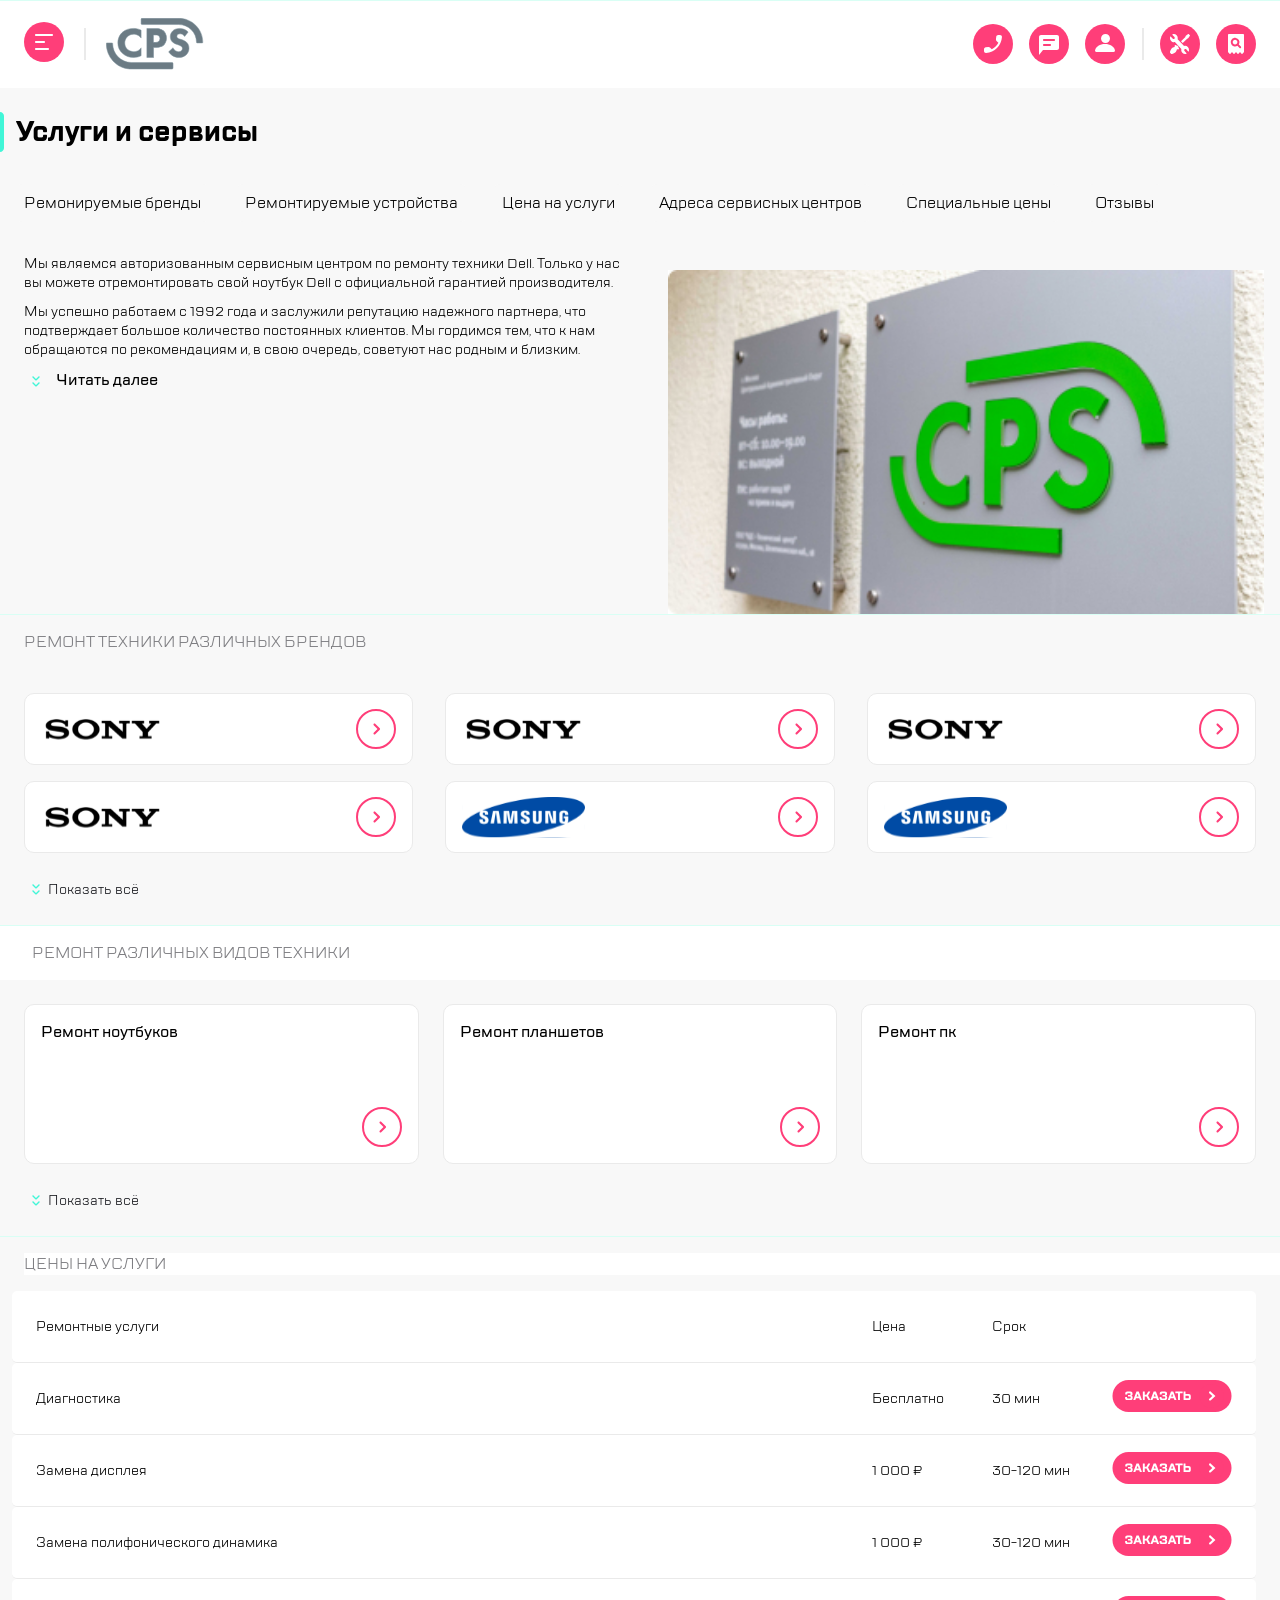
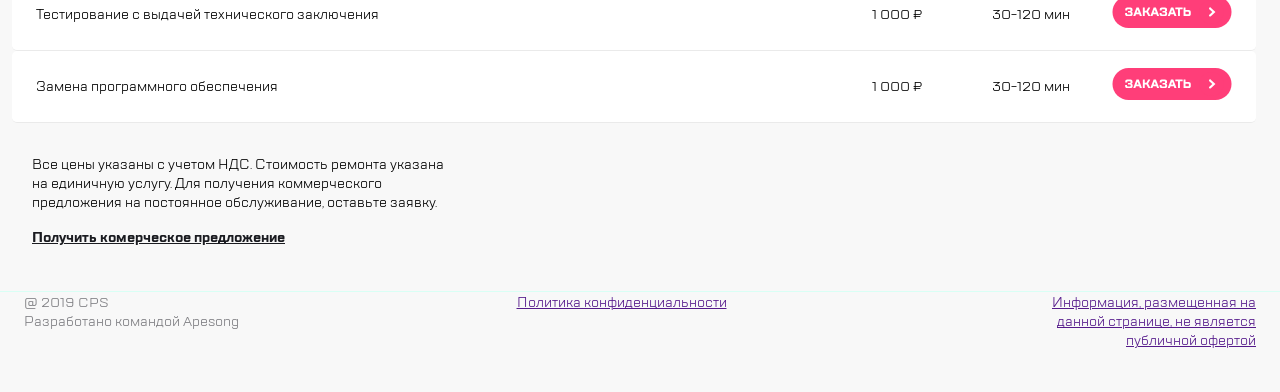
==== commit e393ce43: "Updates" ====
--- a/index.html
+++ b/index.html
@@ -118,18 +118,18 @@
         <h1 class="repair-title">РЕМОНТ ТЕХНИКИ РАЗЛИЧНЫХ БРЕНДОВ</h1>
         <div class="swiper brandsSwiper">
           <div class="swiper-wrapper">
-              <div class="swiper-slide"><img src="img/apple.svg" alt=""></div>
-              <div class="swiper-slide"><img src="img/acer.svg" alt=""></div>
-              <div class="swiper-slide"><img src="img/bosch.svg" alt=""></div>
-              <div class="swiper-slide"><img src="img/hp.svg" alt=""></div>
-              <div class="swiper-slide"><img src="img/lenovo.svg" alt=""></div>
-              <div class="swiper-slide"><img src="img/apple(copy).svg" alt=""></div>
-              <div class="swiper-slide hidden"><img src="img/apple.svg" alt=""></div>
-              <div class="swiper-slide hidden"><img src="img/apple.svg" alt=""></div>
-              <div class="swiper-slide hidden_pc"><img src="img/apple.svg" alt=""></div>
-              <div class="swiper-slide hidden_pc"><img src="img/apple.svg" alt=""></div>
-              <div class="swiper-slide hidden_pc"><img src="img/apple.svg" alt=""></div>
-              <div class="swiper-slide hidden_pc"><img src="img/apple.svg" alt=""></div>
+              <div class="swiper-slide"><img class="company-icon" src="img/sony.svg" alt=""><img class="strelka" src="img/strelka.svg" alt=""></div>
+              <div class="swiper-slide"><img class="company-icon" src="img/sony.svg" alt=""><img class="strelka" src="img/strelka.svg" alt=""></div>
+              <div class="swiper-slide"><img class="company-icon" src="img/sony.svg" alt=""><img class="strelka" src="img/strelka.svg" alt=""></div>
+              <div class="swiper-slide"><img class="company-icon" src="img/sony.svg" alt=""><img class="strelka" src="img/strelka.svg" alt=""></div>
+              <div class="swiper-slide"><img class="company-icon" src="img/samsung.svg" alt=""><img class="strelka" src="img/strelka.svg" alt=""></div>
+              <div class="swiper-slide"><img class="company-icon" src="img/samsung.svg" alt=""><img class="strelka" src="img/strelka.svg" alt=""></div>
+              <div class="swiper-slide hidden"><img class="company-icon" src="img/samsung.svg" alt=""><img class="strelka" src="img/strelka.svg" alt=""></div>
+              <div class="swiper-slide hidden"><img class="company-icon" src="img/samsung.svg" alt=""><img class="strelka" src="img/strelka.svg" alt=""></div>
+              <div class="swiper-slide hidden_pc"><img class="company-icon" src="img/sony.svg" alt=""><img class="strelka" src="img/strelka.svg" alt=""></div>
+              <div class="swiper-slide hidden_pc"><img class="company-icon" src="img/samsung.svg" alt=""><img class="strelka" src="img/strelka.svg" alt=""></div>
+              <div class="swiper-slide hidden_pc"><img class="company-icon" src="img/sony.svg" alt=""><img class="strelka" src="img/strelka.svg" alt=""></div>
+              <div class="swiper-slide hidden_pc"><img class="company-icon" src="img/samsung.svg" alt=""><img class="strelka" src="img/strelka.svg" alt=""></div>
             </div>
             <div class="open-hide">
               <button class="show-more" type="button">
@@ -146,14 +146,38 @@
         <h1 class="video-title">РЕМОНТ РАЗЛИЧНЫХ ВИДОВ ТЕХНИКИ</h1>
         <div class="swiper videoTechSwiper">
           <div class="swiper-wrapper">
-              <div class="swiper-slide"><img src="img/cat1 (2).svg" alt=""></div>
-              <div class="swiper-slide"><img src="img/repair_pads.svg" alt=""></div>
-              <div class="swiper-slide"><img src="img/repair_pc.svg" alt=""></div>
-              <div class="swiper-slide hidden-video"><img src="img/cat4.svg" alt=""></div>
-              <div class="swiper-slide hidden-video hidden_video-pc"><img src="img/repair_pads.svg" alt=""></div>
-              <div class="swiper-slide hidden-video hidden_video-pc"><img src="img/repair_pads.svg" alt=""></div>
-              <div class="swiper-slide hidden-video hidden_video-pc"><img src="img/repair_pads.svg" alt=""></div>
-              <div class="swiper-slide hidden-video hidden_video-pc"><img src="img/repair_pads.svg" alt=""></div>
+              <div class="swiper-slide">
+                <span class="text-video">Ремонт ноутбуков</span>
+                <img class="strelka-video" src="img/strelka.svg" alt="">
+              </div>
+              <div class="swiper-slide">
+                <span class="text-video">Ремонт планшетов</span>
+                <img class="strelka-video" src="img/strelka.svg" alt="">
+              </div>
+              <div class="swiper-slide">
+                <span class="text-video">Ремонт пк</span>
+                <img class="strelka-video" src="img/strelka.svg" alt="">
+              </div>
+              <div class="swiper-slide hidden-video">
+                <span class="text-video">Ремонт мониторов</span>
+                <img class="strelka-video" src="img/strelka.svg" alt="">
+              </div>
+              <div class="swiper-slide hidden-video hidden_video-pc">
+                <span class="text-video">Ремонт ремонта</span>
+                <img class="strelka-video" src="img/strelka.svg" alt="">
+              </div>
+              <div class="swiper-slide hidden-video hidden_video-pc">
+                <span class="text-video">Ремонт планшетов</span>
+                <img class="strelka-video" src="img/strelka.svg" alt="">
+              </div>
+              <div class="swiper-slide hidden-video hidden_video-pc">
+                <span class="text-video">Ремонт планшетов</span>
+                <img class="strelka-video" src="img/strelka.svg" alt="">
+              </div>
+              <div class="swiper-slide hidden-video hidden_video-pc">
+                <span class="text-video">Ремонт планшетов</span>
+                <img class="strelka-video" src="img/strelka.svg" alt="">
+              </div>
             </div>
             <div class="open-hide-video">
               <button class="show-more-video" type="button">
--- a/style.css
+++ b/style.css
@@ -1,3 +1,3 @@
-*{box-sizing:border-box;margin:0}aside{display:none;flex-direction:column;overflow-y:auto;position:fixed;top:0;left:0;z-index:1000;width:320px;max-width:100%;height:100vh;padding-top:24px;padding-bottom:32px;background-color:#fff}aside.open{display:flex}.overlay{position:fixed;inset:0;z-index:999;background:rgba(255,255,255,.9);opacity:0;visibility:hidden;transition:.3s}.overlay.active{opacity:1;visibility:visible}.aside-header{display:flex;align-items:center;padding-left:24px;gap:16.73px}.button-icons{border:none;background-color:#fff}.aside-header button:first-child{transition:all 1s ease}.aside-header button:first-child:hover{opacity:1;transform:translateY(-10%)}.aside-header button:nth-child(2){transition:transform 1s ease-in}.aside-header button:nth-child(2):hover{transform:perspective(100px) rotateX(50deg);transition:transform 1s ease-out}.aside-header button:last-child{margin-left:auto;margin-right:24px;transition:all 1s ease}.aside-header button:last-child:hover{opacity:1;transform:translateY(-10%)}.aside-buttons{display:flex;flex-direction:column;gap:16px;margin-top:43px;margin-bottom:20px}.a-button{display:flex;align-items:center;border:none;width:100%;padding-left:24px;background-color:#fff;font-family:"TTlakes";font-weight:500;font-size:16px}.tecnic{position:relative;align-items:center;margin-bottom:-6px;gap:20px;padding-left:0px;color:#7e7e82}.a-button:focus{color:#7e7e82}.aside-contact__icons{display:flex;margin-left:24px;gap:16px;margin-top:auto}.contact-icons{border:none;background-color:#fff}.aside-contact__icons button:first-child:hover{transition:all 1s ease;opacity:1;transform:translateY(-10%)}.aside-contact__icons button:nth-child(2):hover{transition:all 1s ease;opacity:1;transform:translateY(-10%)}.aside-contact__icons button:last-child:hover{transition:all 1s ease;opacity:1;transform:translateY(-10%)}.aside-contact__info{margin-top:16px;margin-left:24px;font-size:16px;font-family:"TTlakes";font-size:400;font-size:16px}.mail{transition:font-size 1s ease}.mail:hover{font-size:18px;color:#df39a7}.aside-contact__info .number{margin-top:12px;font-weight:700;font-size:24px}.aside-lang{display:flex;flex-direction:row;margin-top:40px;margin-left:24px;gap:7px;font-family:"TTlakes";font-weight:400;font-size:16px}.lang{border:none;background-color:#fff;animation:pulse 1s infinite;font-family:"TTlakes";font-weight:400;font-size:16px}.lang:focus{color:#7e7e82}.lang:first-child{color:#7e7e82}@keyframes pulse{0%{transform:scale(1)}50%{transform:scale(1.1)}100%{transform:scale(1)}}@media(min-width: 1366px){aside{display:flex;position:static;width:300px;height:auto;flex-shrink:0;box-shadow:none}.X{display:none}.overlay{display:none}}@font-face{font-family:"TTlakes";src:url(fonts/TTLakes-Regular.woff) format("woff");font-weight:400;font-style:normal;font-display:swap}@font-face{font-family:"TTlakes";src:url(fonts/TTLakes-Medium.woff) format("woff");font-weight:500;font-style:normal;font-display:swap}@font-face{font-family:"TTlakes";src:url(fonts/TTLakes-Bold.woff) format("woff");font-weight:700;font-style:normal;font-display:swap}*{box-sizing:border-box;margin:0;padding:0}header{display:flex;justify-content:space-between;background-color:#fff}.burger_and_logo{display:flex;align-items:center;justify-content:space-between;gap:16.73px;margin-left:16px}.burger{border:none;background-color:#fff}.pad_icons{display:none}.pc_icons{display:none}.repair_and_checkstatus{display:flex;align-items:center;margin-right:16px;gap:16px}.vertical_bar{display:none}.vertical_bar2{margin-top:28px;margin-bottom:28px;margin-left:16.73px;width:2px;height:32px;background-color:#eaeaea}.header_blue-line{position:absolute;height:1px;width:100%;z-index:100;color:#41f6d7;background-color:#d9fff5}@media(min-width: 768px)and (max-width: 1365px){body{background-color:#f8f8f8}header{display:flex;justify-content:space-between;background-color:#fff;position:relative}.burger_and_logo{display:flex;align-items:center;gap:20px;margin-left:24px}.burger{border:none;background-color:#fff}.pad_icons{display:flex;align-items:center;margin-left:auto;gap:16px}.pc_icons{display:none}.repair_and_checkstatus{display:flex;align-items:center;margin-right:24px;gap:16px}.vertical_bar{display:flex;margin-top:28px;margin-bottom:28px;width:2px;height:32px;background-color:#eaeaea}.vertical_bar2{margin-top:28px;margin-bottom:28px;margin-left:16.73px;width:2px;height:32px;background-color:#eaeaea}.header_blue-line{position:absolute;height:1px;width:100%;z-index:100;color:#41f6d7;background-color:#d9fff5}}@media(min-width: 1366px){body{background-color:#f8f8f8}header{display:none}.pc_icons{display:flex;align-items:center;gap:32px;margin-left:auto;margin-right:32px;font-family:"TTlakes";font-size:16px;font-weight:400}.status_pc,.repair_pc{display:flex;align-items:center;gap:9px}}nav{display:flex;margin-top:24px}.buttons{width:100%;overflow-x:auto;overflow-y:hidden;white-space:nowrap;scrollbar-width:none}.buttons_scroll{display:flex;overflow-x:auto}.navigation:focus{padding:6px;border:2px solid #b8ffec;border-radius:6px;outline:none;background-color:#fff}.navigation{margin-left:16px;padding:8px;background-color:#f8f8f8;border:2px none;border-radius:6px;font-family:"TTlakes";font-size:16px;font-weight:100}@media(min-width: 768px)and (max-width: 1365px){nav{display:flex;margin-top:32px}.buttons{width:100%;overflow-x:auto;overflow-y:hidden;white-space:nowrap;scrollbar-width:none}.buttons_scroll{display:flex;gap:12px}.navigation:focus{padding:6px;border:2px solid #b8ffec;border-radius:6px;outline:none;background-color:#fff}.navigation{margin-left:16px;padding:8px;background-color:#f8f8f8;border:2px none;border-radius:6px;font-family:"TTlakes";font-size:16px;font-weight:100}}@media(min-width: 1366px){nav{display:flex;width:100%;margin-top:8px}.buttons{width:100%}.buttons_scroll{display:flex;flex-wrap:wrap;padding-left:20px}.navigation:focus{padding:6px;border:2px solid #b8ffec;border-radius:6px;outline:none;background-color:#fff}.navigation{white-space:nowrap;margin-left:16px;padding:8px;background-color:#f8f8f8;border:2px none;border-radius:6px;font-family:"TTlakes";font-size:16px;font-weight:100}}.page{max-width:100%;margin-top:24px;margin-left:16px;margin-right:16px;font-family:"TTlakes";font-size:14px;font-weight:400}.text-content{width:100%}.second_block{display:none}.read_more{margin-top:16px}.read_more--text{position:absolute;margin-left:8px;font-family:"TTlakes";font-size:16px;font-weight:500}.CPS_photo{width:100%;margin-top:16px}@media(min-width: 768px)and (max-width: 1365px){body{background-color:#f8f8f8}.page{display:grid;grid-template-columns:repeat(2, 1fr);margin-top:32px;margin-left:24px;margin-right:16px;gap:48px;font-family:"TTlakes";font-size:14px;font-weight:400}.text-content{width:100%}.second_block{display:block;margin-top:10px}.read_more{position:relative;margin-top:10px}.read_more--text{position:absolute;margin-left:8px;font-family:"TTlakes";font-size:16px;font-weight:500}.CPS_photo{width:100%}}@media(min-width: 1366px){.page{display:grid;grid-template-columns:repeat(2, 1fr);margin-top:32px;margin-left:34px;margin-right:28.65px;gap:48px;font-family:"TTlakes";font-size:14px;font-weight:400}.text-content{width:100%}.second_block{display:block;margin-top:10px}.read_more{position:relative;margin-top:10px}.read_more--text{position:absolute;margin-left:8px;font-family:"TTlakes";font-size:16px;font-weight:500}.CPS_photo{width:100%}}.section_h1{display:flex;align-items:center;flex-wrap:wrap;margin-top:24px}.h1_blue--bar{position:flex}.service_and_status{font-family:"TTlakes";font-size:28px;font-weight:700;margin-left:12px}@media(min-width: 768px)and (max-width: 1365px){.section_h1{display:flex;align-items:center;margin-top:24px}}@media(min-width: 1366px){.section_h1{display:flex;align-items:center;margin-top:42px}.h1_blue--bar{position:flex}.service_and_status{font-family:"TTlakes";font-size:28px;font-weight:700;margin-left:24px}}.swiper__brand-cards{overflow-y:auto;width:100%;margin-top:32px}.blue-line{display:flex;height:1px;width:100%}.repair-title{display:flex;margin-top:15px;margin-left:16px;color:#7e7e82;font-family:"TTlakes";font-size:16px;font-weight:400}.swiper__brand-cards .swiper{width:100%;margin-top:16px;padding-top:20px;padding-bottom:70px;background-color:#f8f8f8}.swiper-slide{display:flex;gap:16px;height:72px;width:240px;margin-left:16px}.swiper-pagination{display:flex;justify-content:center;align-items:center;gap:4px;padding-bottom:30px;width:320px;max-width:100%}.swiper-pagination-bullet{width:12px;height:12px;background:#ddd;opacity:1}.swiper-pagination-bullet-active{background:#b5b6bc}.show-more{display:none}.hidden_pc{display:none}@media(min-width: 768px)and (max-width: 1365px){.swiper-pagination{display:none}.repair-title{display:flex;margin-top:16px;margin-left:24px;color:#7e7e82;font-family:"TTlakes";font-size:16px;font-weight:400}.swiper__brand-cards{max-width:100%}.swiper__brand-cards .swiper{max-width:100%;padding:24px}.swiper__brand-cards .swiper-wrapper{display:grid;grid-template-columns:repeat(3, 224px);justify-content:space-between;gap:16px 24px}.swiper__brand-cards .swiper-slide{width:224px;height:72px;margin-left:0}.swiper-slide img{width:100%}.blue-line{height:1px;max-width:100%;background-color:#d9fff5}.show-more{margin-top:24px;border:none;background:rgba(0,0,0,0);font-family:"TTlakes";font-size:16px;font-weight:500;color:#1b1c21;cursor:pointer}.show-more{display:flex;align-items:center}.hidden_pc{display:none !important}.hidden{display:none}.hidden.show{display:flex}.show-more__icon{transition:transform .3s ease}.show-more.open .show-more__icon{transform:rotate(180deg)}}@media(min-width: 1366px){.swiper-pagination-brands{display:none}.repair-title{display:flex;margin-top:16px;margin-left:32px;color:#7e7e82;font-family:"TTlakes";font-size:16px;font-weight:400}.swiper__brand-cards{max-width:100%;background-color:#fff}.swiper__brand-cards .swiper{max-width:100%;padding:32px}.swiper__brand-cards .swiper-wrapper{display:grid;grid-template-columns:repeat(4, 240px);justify-content:space-between;gap:16px 0px}.swiper__brand-cards .swiper-slide{width:240px;height:72px;margin-left:0}.swiper-slide img{width:100%}.blue-line{height:1px;max-width:100%;background-color:#d9fff5}.show-more{margin-top:24px;border:none;background:rgba(0,0,0,0);font-family:"TTlakes";font-size:16px;font-weight:500;color:#1b1c21;cursor:pointer}.show-more{display:flex;align-items:center}.hidden_pc{display:none}.hidden_pc.show{display:flex}.show-more__icon{transition:transform .3s ease}.show-more.open .show-more__icon{transform:rotate(180deg)}}.swiper__video-tech{overflow-y:auto;width:100%}.blue-line{display:flex;height:1px;max-width:100%;background-color:#d9fff5}.video-title{display:flex;margin-top:16px;margin-left:24px;color:#7e7e82;font-family:"TTlakes";font-size:16px;font-weight:400}.swiper__video-tech .swiper{width:100%;margin-top:16px;padding-top:20px;padding-bottom:70px;background-color:#f8f8f8}.swiper__video-tech .swiper-slide{display:flex;gap:16px;height:160px;width:240px;margin-left:16px}.swiper__video-tech .swiper-slide img{width:100%}.open-hide-video{display:none}@media(min-width: 768px)and (max-width: 1365px){.swiper-pagination-video{display:none}.video-title{display:flex;margin-top:16px;margin-left:32px;color:#7e7e82;font-family:"TTlakes";font-size:16px;font-weight:400}.swiper__video-tech{max-width:100%;background-color:#fff}.swiper__video-tech .swiper{max-width:100%;padding:24px}.swiper__video-tech .swiper-wrapper{display:grid;grid-template-columns:repeat(3, 224px);justify-content:space-between;gap:16px 0px}.swiper__video-tech .swiper-slide{width:224px;height:160px;margin-left:0}.swiper__video-tech .swiper-slide img{width:100%}.swiper__video-tech .blue-line{height:1px;max-width:100%;background-color:#d9fff5}.open-hide-video{display:block}.show-more-video{margin-top:24px;border:none;background:rgba(0,0,0,0);font-family:"TTlakes";font-size:16px;font-weight:500;color:#1b1c21;cursor:pointer}.show-more-video{display:flex;align-items:center}.swiper__video-tech .hidden-video{display:none}.swiper__video-tech .hidden-video.show{display:flex}.show-more__video{transition:transform .3s ease}.show-more-video.open .show-more__video{transform:rotate(180deg)}}@media(min-width: 1366px){.swiper-pagination-video{display:none}.video-title{display:flex;margin-top:16px;margin-left:32px;color:#7e7e82;font-family:"TTlakes";font-size:16px;font-weight:400}.swiper__video-tech{max-width:100%;background-color:#fff}.swiper__video-tech .swiper{max-width:100%;padding:32px}.swiper__video-tech .swiper-wrapper{display:grid;grid-template-columns:repeat(4, 240px);justify-content:space-between;gap:16px 0px}.swiper__video-tech .swiper-slide{width:240px;height:160px;margin-left:0}.swiper__video-tech .swiper-slide img{width:100%}.blue-line{height:1px;max-width:100%;background-color:#d9fff5}.open-hide-video{display:block}.show-more-video{margin-top:24px;border:none;background:rgba(0,0,0,0);font-family:"TTlakes";font-size:16px;font-weight:500;color:#1b1c21;cursor:pointer}.show-more{display:flex;align-items:center}.swiper__video-tech .hidden_video-pc{display:none}.swiper__video-tech .hidden_video-pc.show{display:flex}.show-more__icon{transition:transform .3s ease}.show-more.open .show-more__icon{transform:rotate(180deg)}}*{font-family:"TTlakes";font-weight:400;font-size:14px}@media(max-width: 767px){.swiper__prices{overflow:hidden;width:100%;background-color:#f8f8f8}.swiper__prices .pricesSwiper{width:100%;max-width:100%;box-sizing:border-box}.prices-title{margin:16px 0 16px 16px;font-size:16px;color:#7e7e82}.pricesSwiper{padding-top:16px;background-color:#f8f8f8}.pricesSwiper .swiper-wrapper{display:flex;width:100%;box-sizing:border-box}.price-card{display:flex;position:relative;flex-direction:column;width:260px;height:200px;padding-left:16px;border-radius:6px;background:#fff}.price-card:first-child{display:none}.price-card .service,.price-card .price,.price-card .time{display:block;width:200px}.price-card .service::before,.price-card .price::before,.price-card .time::before{display:block;padding-top:8px;color:#7e7e82}.price-card .service::before{content:"Ремонтные услуги";padding-top:16px}.price-card .price::before{content:"Цена"}.price-card .time::before{content:"Срок"}.swiper-slide.price-card{gap:3px}.prices-button{position:absolute;right:16px;bottom:16px;border:none;background:rgba(0,0,0,0);padding:0}.prices-button img{width:120px;height:32px}.prices-info{margin-left:16px;color:#1b1c21}.prices-pagination.prices-pagination{position:static;margin-top:16px;margin-bottom:16px;padding:0}.prices-offer{display:block;margin:16px 16px 0;font-weight:700;color:#1b1c21}}@media(min-width: 768px)and (max-width: 1365px){.prices-title{display:flex;margin-top:16px;margin-left:24px;font-size:16px;color:#7e7e82;background-color:#fff}.pricesSwiper{padding-top:16px;background-color:#f8f8f8}.pricesSwiper .swiper-wrapper{display:grid;grid-template-columns:1fr;padding:0 24px 0 12px}.pricesSwiper .swiper-wrapper,.swiper-slide.price-card,.price-card{box-sizing:border-box}.price-card:first-child{border-bottom:none;color:#7e7e82;background-color:rgba(0,0,0,0)}.swiper-slide.price-card{display:grid;grid-template-columns:1fr 120px 120px 120px;align-items:center;min-height:64px;width:100%;margin:0;padding:0 24px 0 24px;background-color:#fff;border-bottom:1px solid #eaeaea;border-radius:5px;color:#000}.prices-button{justify-self:end;border:none;background:rgba(0,0,0,0);padding:0}.prices-button img{width:120px;height:32px}.prices-info{display:flex;margin-top:32px;margin-left:32px;width:420px}.prices-offer{display:flex;margin-top:16px;margin-left:32px;font-weight:700;color:#1b1c21}}@media(min-width: 1366px){.swiper__prices{width:100%;background-color:#fff}.prices-title{display:flex;margin-left:32px;padding:16px 0 16px 0;font-size:16px;color:#7e7e82;background-color:#fff}.pricesSwiper{padding-top:16px;background-color:#f8f8f8}.pricesSwiper .swiper-wrapper{display:grid;grid-template-columns:1fr;padding:0 32px 0 32px}.price-card:first-child{border-bottom:none;color:#7e7e82;background-color:rgba(0,0,0,0)}.swiper-slide.price-card{margin:0}.price-card{display:grid;grid-template-columns:1fr 190px 190px 190px;align-items:center;min-height:64px;width:100%;padding:0 24px 0 24px;background-color:#fff;border-bottom:1px solid #eaeaea;border-radius:5px;color:#000}.prices-button{justify-self:end;border:none;background:rgba(0,0,0,0);padding-right:32px}.prices-button img{width:120px;height:32px}.prices-info{display:flex;margin-top:32px;margin-left:32px;width:420px}.swiper-pagination.prices-pagination{display:none}.prices-offer{display:flex;margin-top:16px;margin-left:32px;font-weight:700;color:#1b1c21}}footer{position:relative;font-family:"TTlakes";font-weight:500;font-size:14px;color:#7e7e82}.footer__copyright{display:flex;justify-content:center;align-items:center;padding-top:12px}.footer__apesong{display:flex;justify-content:center;align-items:center}.footer__privacy-policy{display:flex;justify-content:center;align-items:center;padding-top:12px}.footer__public-offer{display:flex;align-items:center;justify-content:center;text-align:center;padding-top:12px;padding-bottom:19px}@media(min-width: 768px)and (max-width: 1365px){footer{display:flex;justify-content:space-between;align-items:flex-start}footer .blue-line{position:absolute;height:1px;width:100%}.footer__copyright,.footer__apesong{display:flex;justify-content:flex-start}.footer__left{display:flex;flex-direction:column;padding:20px 24px 42px 24px}.footer__privacy-policy{display:flex;align-items:center;justify-content:center;padding:32px 0px 42px 0}.footer__public-offer{max-width:300px;text-align:right;align-items:center;padding:32px 24px 42px 24px}}@media(min-width: 1366px){footer{display:flex;justify-content:space-between;align-items:flex-start}footer .blue-line{position:absolute;height:1px;width:100%}.footer__copyright,.footer__apesong{display:flex;justify-content:flex-start}.footer__left{display:flex;flex-direction:column;padding:20px 0 42px 31px}.footer__privacy-policy{display:flex;align-items:center;justify-content:center;padding:32px 0px 42px 0}.footer__public-offer{max-width:380px;text-align:right;align-items:center;padding:32px 33px 42px 0}}*{box-sizing:border-box}html,body{width:100%;min-width:320px;background-color:#f8f8f8;overflow-x:hidden}main{width:100%;min-width:0;overflow-x:hidden}@media(min-width: 1366px){body{display:flex;min-height:100vh}aside{display:block;width:300px;flex-shrink:0}main{flex:1;min-width:0}}
+*{box-sizing:border-box;margin:0}aside{display:none;flex-direction:column;overflow-y:auto;position:fixed;top:0;left:0;z-index:1000;width:320px;max-width:100%;height:100vh;padding-top:24px;padding-bottom:32px;background-color:#fff}aside.open{display:flex}.overlay{position:fixed;inset:0;z-index:999;background:rgba(255,255,255,.9);opacity:0;visibility:hidden;transition:.3s}.overlay.active{opacity:1;visibility:visible}.aside-header{display:flex;align-items:center;padding-left:24px;gap:16.73px}.button-icons{border:none;background-color:#fff}.aside-header button:first-child{transition:all 1s ease}.aside-header button:first-child:hover{opacity:1;transform:translateY(-10%)}.aside-header button:nth-child(2){transition:transform 1s ease-in}.aside-header button:nth-child(2):hover{transform:perspective(100px) rotateX(50deg);transition:transform 1s ease-out}.aside-header button:last-child{margin-left:auto;margin-right:24px;transition:all 1s ease}.aside-header button:last-child:hover{opacity:1;transform:translateY(-10%)}.aside-buttons{display:flex;flex-direction:column;gap:16px;margin-top:43px;margin-bottom:20px}.a-button{display:flex;align-items:center;border:none;width:100%;padding-left:24px;background-color:#fff;font-family:"TTlakes";font-weight:500;font-size:16px}.tecnic{position:relative;align-items:center;margin-bottom:-6px;gap:20px;padding-left:0px;color:#7e7e82}.a-button:focus{color:#7e7e82}.aside-contact__icons{display:flex;padding-top:240px;margin-left:24px;gap:16px;margin-top:auto}.contact-icons{border:none;background-color:#fff}.aside-contact__icons button:first-child:hover{transition:all 1s ease;opacity:1;transform:translateY(-10%)}.aside-contact__icons button:nth-child(2):hover{transition:all 1s ease;opacity:1;transform:translateY(-10%)}.aside-contact__icons button:last-child:hover{transition:all 1s ease;opacity:1;transform:translateY(-10%)}.aside-contact__info{margin-top:16px;margin-left:24px;font-size:16px;font-family:"TTlakes";font-size:400;font-size:16px}.mail{transition:font-size 1s ease}.mail:hover{font-size:18px;color:#df39a7}.aside-contact__info .number{margin-top:12px;font-weight:700;font-size:24px}.aside-lang{display:flex;flex-direction:row;margin-top:40px;margin-left:24px;gap:7px;font-family:"TTlakes";font-weight:400;font-size:16px}.lang{border:none;background-color:#fff;animation:pulse 1s infinite;font-family:"TTlakes";font-weight:400;font-size:16px}.lang:focus{color:#7e7e82}.lang:first-child{color:#7e7e82}@keyframes pulse{0%{transform:scale(1)}50%{transform:scale(1.1)}100%{transform:scale(1)}}@media(min-width: 1366px){aside{display:flex;position:static;width:300px;height:auto;flex-shrink:0;box-shadow:none}.X{display:none}.overlay{display:none}}@font-face{font-family:"TTlakes";src:url(fonts/TTLakes-Regular.woff) format("woff");font-weight:400;font-style:normal;font-display:swap}@font-face{font-family:"TTlakes";src:url(fonts/TTLakes-Medium.woff) format("woff");font-weight:500;font-style:normal;font-display:swap}@font-face{font-family:"TTlakes";src:url(fonts/TTLakes-Bold.woff) format("woff");font-weight:700;font-style:normal;font-display:swap}*{box-sizing:border-box;margin:0;padding:0}header{display:flex;justify-content:space-between;background-color:#fff}.burger_and_logo{display:flex;align-items:center;justify-content:space-between;gap:16.73px;margin-left:16px}.burger{border:none;background-color:#fff}.pad_icons{display:none}.pc_icons{display:none}.repair_and_checkstatus{display:flex;align-items:center;margin-right:16px;gap:16px}.vertical_bar{display:none}.vertical_bar2{margin-top:28px;margin-bottom:28px;margin-left:16.73px;width:2px;height:32px;background-color:#eaeaea}.header_blue-line{position:absolute;height:1px;width:100%;z-index:100;color:#41f6d7;background-color:#d9fff5}@media(min-width: 768px)and (max-width: 1365px){body{background-color:#f8f8f8}header{display:flex;justify-content:space-between;background-color:#fff;position:relative}.burger_and_logo{display:flex;align-items:center;gap:20px;margin-left:24px}.burger{border:none;background-color:#fff}.pad_icons{display:flex;align-items:center;margin-left:auto;gap:16px}.pc_icons{display:none}.repair_and_checkstatus{display:flex;align-items:center;margin-right:24px;gap:16px}.vertical_bar{display:flex;margin-top:28px;margin-bottom:28px;width:2px;height:32px;background-color:#eaeaea}.vertical_bar2{margin-top:28px;margin-bottom:28px;margin-left:16.73px;width:2px;height:32px;background-color:#eaeaea}.header_blue-line{position:absolute;height:1px;width:100%;z-index:100;color:#41f6d7;background-color:#d9fff5}}@media(min-width: 1366px){body{background-color:#f8f8f8}header{display:none}.pc_icons{display:flex;align-items:center;gap:32px;margin-left:auto;margin-right:32px;font-family:"TTlakes";font-size:16px;font-weight:400}.status_pc,.repair_pc{display:flex;align-items:center;gap:9px}}nav{display:flex;margin-top:24px}.buttons{width:100%;overflow-x:auto;overflow-y:hidden;white-space:nowrap;scrollbar-width:none}.buttons_scroll{display:flex;overflow-x:auto}.navigation:focus{padding:6px;border:2px solid #b8ffec;border-radius:6px;outline:none;background-color:#fff}.navigation{margin-left:16px;padding:8px;background-color:#f8f8f8;border:2px none;border-radius:6px;font-family:"TTlakes";font-size:16px;font-weight:100}@media(min-width: 768px)and (max-width: 1365px){nav{display:flex;margin-top:32px}.buttons{width:100%;overflow-x:auto;overflow-y:hidden;white-space:nowrap;scrollbar-width:none}.buttons_scroll{display:flex;gap:12px}.navigation:focus{padding:6px;border:2px solid #b8ffec;border-radius:6px;outline:none;background-color:#fff}.navigation{margin-left:16px;padding:8px;background-color:#f8f8f8;border:2px none;border-radius:6px;font-family:"TTlakes";font-size:16px;font-weight:100}}@media(min-width: 1366px){nav{display:flex;width:100%;margin-top:8px}.buttons{width:100%}.buttons_scroll{display:flex;flex-wrap:wrap;padding-left:20px}.navigation:focus{padding:6px;border:2px solid #b8ffec;border-radius:6px;outline:none;background-color:#fff}.navigation{white-space:nowrap;margin-left:16px;padding:8px;background-color:#f8f8f8;border:2px none;border-radius:6px;font-family:"TTlakes";font-size:16px;font-weight:100}}.page{max-width:100%;margin-top:24px;margin-left:16px;margin-right:16px;font-family:"TTlakes";font-size:14px;font-weight:400}.text-content{width:100%}.second_block{display:none}.read_more{margin-top:16px}.read_more--text{position:absolute;margin-left:8px;font-family:"TTlakes";font-size:16px;font-weight:500}.CPS_photo{width:100%;margin-top:16px}@media(min-width: 768px)and (max-width: 1365px){body{background-color:#f8f8f8}.page{display:grid;grid-template-columns:repeat(2, 1fr);margin-top:32px;margin-left:24px;margin-right:16px;gap:48px;font-family:"TTlakes";font-size:14px;font-weight:400}.text-content{width:100%}.second_block{display:block;margin-top:10px}.read_more{position:relative;margin-top:10px}.read_more--text{position:absolute;margin-left:8px;font-family:"TTlakes";font-size:16px;font-weight:500}.CPS_photo{width:100%}}@media(min-width: 1366px){.page{display:grid;grid-template-columns:repeat(2, 1fr);margin-top:32px;margin-left:34px;margin-right:28.65px;gap:48px;font-family:"TTlakes";font-size:14px;font-weight:400}.text-content{width:100%}.second_block{display:block;margin-top:10px}.read_more{position:relative;margin-top:10px}.read_more--text{position:absolute;margin-left:8px;font-family:"TTlakes";font-size:16px;font-weight:500}.CPS_photo{width:100%}}.section_h1{display:flex;align-items:center;flex-wrap:wrap;margin-top:24px}.h1_blue--bar{position:flex}.service_and_status{font-family:"TTlakes";font-size:28px;font-weight:700;margin-left:12px}@media(min-width: 768px)and (max-width: 1365px){.section_h1{display:flex;align-items:center;margin-top:24px}}@media(min-width: 1366px){.section_h1{display:flex;align-items:center;margin-top:42px}.h1_blue--bar{position:flex}.service_and_status{font-family:"TTlakes";font-size:28px;font-weight:700;margin-left:24px}}.swiper__brand-cards .swiper-slide{justify-content:space-between;align-items:center;background-color:#fff;border:1px solid #eaeaea;border-radius:10px}.swiper-slide{display:flex;height:72px;width:240px;margin-left:16px}.company-icon{width:140px;padding:16px}.strelka{width:40px;margin:16px}.blue-line{display:flex;height:1px;width:100%}.repair-title{display:flex;margin-top:15px;margin-left:16px;color:#7e7e82;font-family:"TTlakes";font-size:16px;font-weight:400}.swiper__brand-cards .swiper{width:100%;margin-top:16px;padding-top:20px;padding-bottom:70px;background-color:#f8f8f8}.swiper-pagination{display:flex;justify-content:center;align-items:center;gap:4px;padding-bottom:30px;width:320px;max-width:100%}.swiper-pagination-bullet{width:12px;height:12px;background:#ddd;opacity:1}.swiper-pagination-bullet-active{background:#b5b6bc}.show-more{display:none}.hidden_pc{display:none}@media(min-width: 768px)and (max-width: 1365px){.swiper-pagination{display:none}.repair-title{display:flex;margin-top:16px;margin-left:24px;color:#7e7e82;font-family:"TTlakes";font-size:16px;font-weight:400}.swiper__brand-cards{max-width:100%}.swiper__brand-cards .swiper{max-width:100%;padding:24px}.swiper__brand-cards .swiper-wrapper{display:grid;grid-template-columns:repeat(3, minmax(224px, 1fr));justify-content:space-between;gap:16px 32px}.swiper__brand-cards .swiper-slide{justify-content:space-between;align-items:center;width:100%;height:72px;margin-left:0;background-color:#fff;border:1px solid #eaeaea;border-radius:10px}.company-icon{width:155px;padding:16px}.strelka{width:40px;margin:16px}.blue-line{height:1px;max-width:100%;background-color:#d9fff5}.show-more{margin-top:24px;border:none;background:rgba(0,0,0,0);font-family:"TTlakes";font-size:16px;font-weight:500;color:#1b1c21;cursor:pointer}.show-more{display:flex;align-items:center}.hidden_pc{display:none !important}.hidden{display:none}.hidden.show{display:flex}.show-more__icon{transition:transform .3s ease}.show-more.open .show-more__icon{transform:rotate(180deg)}}@media(min-width: 1366px){.swiper-pagination-brands{display:none}.repair-title{display:flex;margin-top:16px;margin-left:32px;color:#7e7e82;font-family:"TTlakes";font-size:16px;font-weight:400}.swiper__brand-cards{max-width:100%;background-color:#fff}.swiper__brand-cards .swiper{max-width:100%;padding:32px}.swiper__brand-cards .swiper-wrapper{display:grid;grid-template-columns:repeat(4, minmax(240px, 1fr));justify-content:space-between;gap:16px 32px}.swiper__brand-cards .swiper-slide{justify-content:space-between;align-items:center;width:100%;height:72px;margin-left:0;background-color:#fff;border:1px solid #eaeaea;border-radius:10px}.company-icon{width:155px;padding:16px}.strelka{width:40px;margin:16px}.blue-line{height:1px;max-width:100%;background-color:#d9fff5}.show-more{margin-top:24px;border:none;background:rgba(0,0,0,0);font-family:"TTlakes";font-size:16px;font-weight:500;color:#1b1c21;cursor:pointer}.show-more{display:flex;align-items:center}.hidden_pc{display:none}.hidden_pc.show{display:flex}.show-more__icon{transition:transform .3s ease}.show-more.open .show-more__icon{transform:rotate(180deg)}}.swiper__video-tech{overflow-y:auto;width:100%}.blue-line{display:flex;height:1px;max-width:100%;background-color:#d9fff5}.video-title{display:flex;margin-top:16px;margin-left:24px;color:#7e7e82;font-family:"TTlakes";font-size:16px;font-weight:400}.swiper__video-tech .swiper{width:100%;margin-top:16px;padding-top:20px;padding-bottom:70px;background-color:#f8f8f8}.swiper__video-tech .swiper-slide{display:flex;position:relative;height:160px;width:240px;background-color:#fff;border:1px solid #eaeaea;border-radius:10px}.text-video{padding:16px;font-size:16px;font-weight:500}.strelka-video{position:absolute;right:16px;bottom:16px;width:40px}.open-hide-video{display:none}@media(min-width: 768px)and (max-width: 1365px){.swiper-pagination-video{display:none}.video-title{display:flex;margin-top:16px;margin-left:32px;color:#7e7e82;font-family:"TTlakes";font-size:16px;font-weight:400}.swiper__video-tech{max-width:100%;background-color:#fff}.swiper__video-tech .swiper{max-width:100%;padding:24px}.swiper__video-tech .swiper-wrapper{display:grid;justify-content:space-between;grid-template-columns:repeat(3, minmax(224px, 1fr));gap:16px 24px}.swiper__video-tech .swiper-slide{display:flex;position:relative;height:160px;width:100%;margin:0;background-color:#fff;border:1px solid #eaeaea;border-radius:10px}.text-video{padding:16px;font-size:16px;font-weight:500}.strelka-video{position:absolute;right:16px;bottom:16px;width:40px}.swiper__video-tech .blue-line{height:1px;max-width:100%;background-color:#d9fff5}.open-hide-video{display:block}.show-more-video{margin-top:24px;border:none;background:rgba(0,0,0,0);font-family:"TTlakes";font-size:16px;font-weight:500;color:#1b1c21;cursor:pointer}.show-more-video{display:flex;align-items:center}.swiper__video-tech .hidden-video{display:none}.swiper__video-tech .hidden-video.show{display:flex}.show-more__video{transition:transform .3s ease}.show-more-video.open .show-more__video{transform:rotate(180deg)}}@media(min-width: 1366px){.swiper-pagination-video{display:none}.video-title{display:flex;margin-top:16px;margin-left:32px;color:#7e7e82;font-family:"TTlakes";font-size:16px;font-weight:400}.swiper__video-tech{max-width:100%;background-color:#fff}.swiper__video-tech .swiper{max-width:100%;padding:32px}.swiper__video-tech .swiper-wrapper{display:grid;justify-content:space-between;grid-template-columns:repeat(4, minmax(240px, 1fr));gap:16px 24px}.swiper__video-tech .swiper-slide{display:flex;position:relative;height:160px;width:100%;margin:0;background-color:#fff;border:1px solid #eaeaea;border-radius:10px}.text-video{padding:16px;font-size:16px;font-weight:500}.strelka-video{position:absolute;right:16px;bottom:16px;width:40px}.blue-line{height:1px;max-width:100%;background-color:#d9fff5}.open-hide-video{display:block}.show-more-video{margin-top:24px;border:none;background:rgba(0,0,0,0);font-family:"TTlakes";font-size:16px;font-weight:500;color:#1b1c21;cursor:pointer}.show-more{display:flex;align-items:center}.swiper__video-tech .hidden_video-pc{display:none}.swiper__video-tech .hidden_video-pc.show{display:flex}.show-more__icon{transition:transform .3s ease}.show-more.open .show-more__icon{transform:rotate(180deg)}}*{font-family:"TTlakes";font-weight:400;font-size:14px}@media(max-width: 767px){.swiper__prices{overflow:hidden;width:100%;background-color:#f8f8f8}.swiper__prices .pricesSwiper{width:100%;max-width:100%;box-sizing:border-box}.prices-title{margin:16px 0 16px 16px;font-size:16px;color:#7e7e82}.pricesSwiper{padding-top:16px;background-color:#f8f8f8}.pricesSwiper .swiper-wrapper{display:flex;width:100%;box-sizing:border-box}.price-card{display:flex;position:relative;flex-direction:column;width:260px;height:200px;padding-left:16px;border-radius:6px;background:#fff}.price-card:first-child{display:none}.price-card .service,.price-card .price,.price-card .time{display:block;width:200px}.price-card .service::before,.price-card .price::before,.price-card .time::before{display:block;padding-top:8px;color:#7e7e82}.price-card .service::before{content:"Ремонтные услуги";padding-top:16px}.price-card .price::before{content:"Цена"}.price-card .time::before{content:"Срок"}.swiper-slide.price-card{gap:3px}.prices-button{position:absolute;right:16px;bottom:16px;border:none;background:rgba(0,0,0,0);padding:0}.prices-button img{width:120px;height:32px}.prices-info{margin-left:16px;color:#1b1c21}.prices-pagination.prices-pagination{position:static;margin-top:16px;margin-bottom:16px;padding:0}.prices-offer{display:block;margin:16px 16px 0;font-weight:700;color:#1b1c21}}@media(min-width: 768px)and (max-width: 1365px){.prices-title{display:flex;margin-top:16px;margin-left:24px;font-size:16px;color:#7e7e82;background-color:#fff}.pricesSwiper{padding-top:16px;background-color:#f8f8f8}.pricesSwiper .swiper-wrapper{display:grid;grid-template-columns:1fr;padding:0 24px 0 12px}.pricesSwiper .swiper-wrapper,.swiper-slide.price-card,.price-card{box-sizing:border-box}.price-card:first-child{border-bottom:none;color:#7e7e82;background-color:rgba(0,0,0,0)}.swiper-slide.price-card{display:grid;grid-template-columns:1fr 120px 120px 120px;align-items:center;min-height:64px;width:100%;margin:0;padding:0 24px 0 24px;background-color:#fff;border-bottom:1px solid #eaeaea;border-radius:5px;color:#000}.prices-button{justify-self:end;border:none;background:rgba(0,0,0,0);padding:0}.prices-button img{width:120px;height:32px}.prices-info{display:flex;margin-top:32px;margin-left:32px;width:420px}.prices-offer{display:flex;margin-top:16px;margin-left:32px;font-weight:700;color:#1b1c21}}@media(min-width: 1366px){.swiper__prices{width:100%;background-color:#fff}.prices-title{display:flex;margin-left:32px;padding:16px 0 16px 0;font-size:16px;color:#7e7e82;background-color:#fff}.pricesSwiper{padding-top:16px;background-color:#f8f8f8}.pricesSwiper .swiper-wrapper{display:grid;grid-template-columns:1fr;padding:0 32px 0 32px}.price-card:first-child{border-bottom:none;color:#7e7e82;background-color:rgba(0,0,0,0)}.swiper-slide.price-card{margin:0}.price-card{display:grid;grid-template-columns:1fr 190px 190px 190px;align-items:center;min-height:64px;width:100%;padding:0 24px 0 24px;background-color:#fff;border-bottom:1px solid #eaeaea;border-radius:5px;color:#000}.prices-button{justify-self:end;border:none;background:rgba(0,0,0,0);padding-right:32px}.prices-button img{width:120px;height:32px}.prices-info{display:flex;margin-top:32px;margin-left:32px;width:420px}.swiper-pagination.prices-pagination{display:none}.prices-offer{display:flex;margin-top:16px;margin-left:32px;font-weight:700;color:#1b1c21}}footer{position:relative;margin-top:14px;font-family:"TTlakes";font-weight:500;font-size:14px;color:#7e7e82}.footer__copyright{display:flex;justify-content:center;align-items:center;padding-top:12px}.footer__apesong{display:flex;justify-content:center;align-items:center}.footer__privacy-policy{display:flex;justify-content:center;align-items:center;padding-top:12px}.footer__public-offer{display:flex;align-items:center;justify-content:center;text-align:center;padding-top:12px;padding-bottom:19px}@media(min-width: 768px)and (max-width: 1365px){footer{display:flex;justify-content:space-between;align-items:flex-start}footer .blue-line{position:absolute;height:1px;width:100%;margin-top:30px}.footer__copyright,.footer__apesong{display:flex;justify-content:flex-start}.footer__left{display:flex;flex-direction:column;padding:20px 24px 42px 24px}.footer__privacy-policy{display:flex;align-items:center;justify-content:center;padding:32px 0px 42px 0}.footer__public-offer{max-width:300px;text-align:right;align-items:center;padding:32px 24px 42px 24px}}@media(min-width: 1366px){footer{display:flex;justify-content:space-between;align-items:flex-start;margin-top:50px}footer .blue-line{position:absolute;height:1px;width:100%}.footer__copyright,.footer__apesong{display:flex;justify-content:flex-start}.footer__left{display:flex;flex-direction:column;padding:20px 0 42px 31px}.footer__privacy-policy{display:flex;align-items:center;justify-content:center;padding:32px 0px 42px 0}.footer__public-offer{max-width:380px;text-align:right;align-items:center;padding:32px 33px 42px 0}}*{box-sizing:border-box;font-family:"TTlakes"}html,body{width:100%;min-width:320px;background-color:#f8f8f8;overflow-x:hidden}main{width:100%;min-width:0;overflow-x:hidden}@media(min-width: 1366px){body{display:flex;min-height:100vh}aside{display:block;width:300px;flex-shrink:0}main{flex:1;min-width:0}}
 
 /*# sourceMappingURL=style.css.map*/
